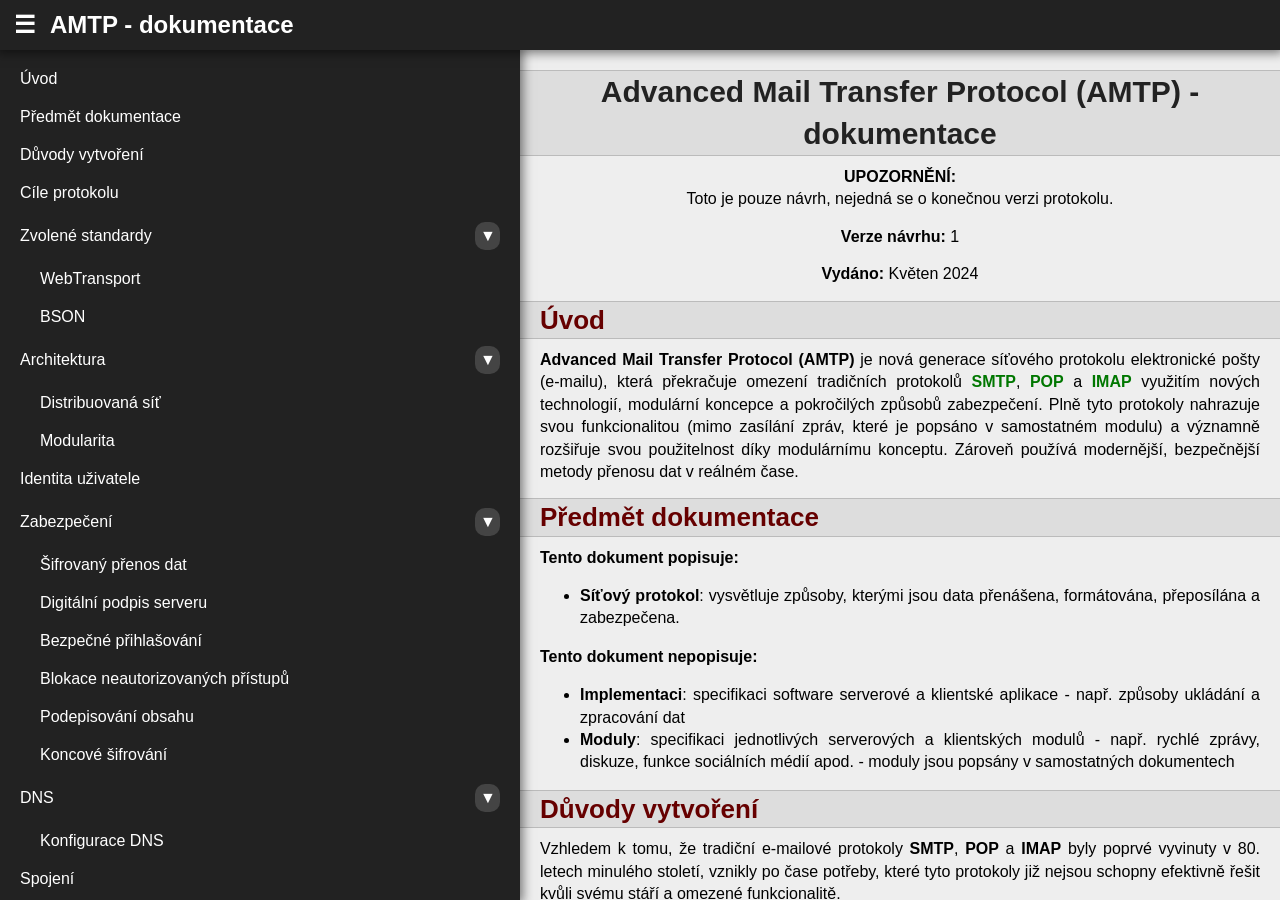
==== AMTP-CZ/index.html @ 09d81100 "Add max length of user / admin name" ====
<!DOCTYPE html>
<html lang="cs">
<head>
 <title>Advanced Mail Transfer Protocol (AMTP) - dokumentace</title>
 <meta http-equiv="Content-Type" content="text/html; charset=UTF-8" />
 <meta name="viewport" content="width=device-width, initial-scale=1" />
 <link rel="stylesheet" href="style.css" type="text/css" />
 <script src="js/toc.js"></script>
 <script src="js/main.js"></script>
 </head>
 <body>
  <div id="header" class="no-print">
   <a id="menu" onclick="menu()">☰</a>
   <a id="logo" href="#top">AMTP - dokumentace</a>
  </div>
  <div id="toc" class="no-print"></div>
  <div id="doc">
   <a name="top"></a><h1 class="center">Advanced Mail Transfer Protocol (AMTP) - dokumentace</h1>
   <div class="center">
    <div><span class="bold center">UPOZORNĚNÍ:</span><br /><span>Toto je pouze návrh, nejedná se o konečnou verzi protokolu.</span></div>
    <div><span class="bold">Verze návrhu: </span><span>1</span></div>
    <div><span class="bold">Vydáno: </span><span>Květen 2024</span></div>
   </div>
   <a name="about"></a><h2>Úvod</h2>
   <div><span class="bold">Advanced Mail Transfer Protocol (AMTP)</span> je nová generace síťového protokolu elektronické pošty (e-mailu), která překračuje omezení tradičních protokolů <a href="https://cs.wikipedia.org/wiki/Simple_Mail_Transfer_Protocol" target="_blank">SMTP</a>, <a href="https://cs.wikipedia.org/wiki/Post_Office_Protocol" target="_blank">POP</a> a <a href="https://cs.wikipedia.org/wiki/Internet_Message_Access_Protocol" target="_blank">IMAP</a> využitím nových technologií, modulární koncepce a pokročilých způsobů zabezpečení. Plně tyto protokoly nahrazuje svou funkcionalitou (mimo zasílání zpráv, které je popsáno v samostatném modulu) a významně rozšiřuje svou použitelnost díky modulárnímu konceptu. Zároveň používá modernější, bezpečnější metody přenosu dat v reálném čase.</div>
   <a name="subject"></a><h2>Předmět dokumentace</h2>
   <div class="bold">Tento dokument popisuje:</div>
   <ul>
    <li><span class="bold">Síťový protokol</span>: vysvětluje způsoby, kterými jsou data přenášena, formátována, přeposílána a zabezpečena.</li>
   </ul>
   <div class="bold">Tento dokument nepopisuje:</div>
   <ul>
    <li><span class="bold">Implementaci</span>: specifikaci software serverové a klientské aplikace - např. způsoby ukládání a zpracování dat</li>
    <li><span class="bold">Moduly</span>: specifikaci jednotlivých serverových a klientských modulů - např. rychlé zprávy, diskuze, funkce sociálních médií apod. - moduly jsou popsány v samostatných dokumentech</li>
   </ul>
   <a name="arguments"></a><h2>Důvody vytvoření</h2>
   <div>Vzhledem k tomu, že tradiční e-mailové protokoly <span class="bold">SMTP</span>, <span class="bold">POP</span> a <span class="bold">IMAP</span> byly poprvé vyvinuty v 80. letech minulého století, vznikly po čase potřeby, které tyto protokoly již nejsou schopny efektivně řešit kvůli svému stáří a omezené funkcionalitě.</div>
   <div>Konkrétní roky vytvoření dokumentace a posledních aktualizací původních e-mailových protokolů:</div>
   <div class="bold">SMTP:</div>
   <ul>
    <li>První dokumentace: <a href="https://www.rfc-editor.org/rfc/rfc821.html" target="_blank">RFC 821</a> (1982)</li>
    <li>Poslední aktualizace: <a href="https://www.rfc-editor.org/rfc/rfc5321.html" target="_blank">RFC 5321</a> (2008)</li>
   </ul>
   <div class="bold">POP:</div>
   <ul>
    <li>První dokumentace: <a href="https://www.rfc-editor.org/rfc/rfc918.html" target="_blank">RFC 918</a> (1984)</li>
    <li>Poslední aktualizace: <a href="https://www.rfc-editor.org/rfc/rfc1939.html" target="_blank">RFC 1939</a> (1996)</li>
   </ul>
   <div class="bold">IMAP:</div>
   <ul>
    <li>První dokumentace: <a href="https://www.rfc-editor.org/rfc/rfc1064.html" target="_blank">RFC 1064</a> (1988)</li>
    <li>Poslední aktualizace: <a href="https://www.rfc-editor.org/rfc/rfc9051.html" target="_blank">RFC 9051</a> (2021)</li>
   </ul>
   <div>I přesto, že byly tyto protokoly v průběhu času aktualizovány, stále nepřinášejí dostatečná řešení pro nové potřeby, jako jsou komunikace v reálném čase, komplexní zabezpečení, strukturovanou komunikaci, snadnou rozšiřitelnost funkcionalit a mnoho dalšího. To je způsobeno především snahou těchto aktualizací o navázání na původní koncepty, což je velmi limitující faktor, který vyžaduje změnu přístupu.</div>
   <div>Protokol <span class="bold">AMTP</span> nenavazuje na původní zastaralé koncepty a místo toho přináší nové, moderní přístupy k řešení těchto potřeb.</div>
   <div>Ačkoliv jsou veřejně dostupné i další otevřené protokoly či platformy (např. <a href="https://cs.wikipedia.org/wiki/Matrix_(protokol)" target="_blank">Matrix</a>, <a href="https://cs.wikipedia.org/wiki/Mastodon_(software)" target="_blank">Mastodon</a>, <a href="https://cs.wikipedia.org/wiki/Diaspora*_(soci%C3%A1ln%C3%AD_s%C3%AD%C5%A5)" target="_blank">Diaspora</a>, <a href="https://en.wikipedia.org/wiki/Nostr" target="_blank">Nostr</a> apod.), které umožňují bezpečnou komunikaci a nabízí decentralizovanou či distribuovanou síť, ke které se může kdokoliv připojit, stále nenabízí některé důležité funkcionality, které <span class="bold">AMTP</span> řeší, jako například modulární koncept funkcionalit nebo podporu nejnovějších komunikačních protokolů pro přenos dat v reálném čase.</div>
   <a name="objectives"></a><h2>Cíle protokolu</h2>
   <div>Cílem vytvoření tohoto protokolu je nahrazení současných e-mailových protokolů <span class="bold">SMTP</span>, <span class="bold">POP</span> a <span class="bold">IMAP</span> pomocí nové, moderní a bezpečné alternativy, která taktéž přináší snadnou rozšiřitelnost funkcionalit díky modulárnímu konceptu, čímž je zajištěna dlouhá životnost a udržitelnost implementací tohoto protokolu. Funkcionalita všech původních e-mailových protokolů je v <span class="bold">AMTP</span> plně zachována a navíc značně rozšířena a zmodernizována.</div>
   <div><span class="bold">Zpětná kompatibilita</span> s původními e-mailovými protokoly není implementována v rámci tohoto protokolu, jelikož jí lze zajistit pomocí modulu na serveru, který komunikuje se <span class="bold">SMTP</span> serverem nebo implementací <span class="bold">IMAP</span> protokolu v rámci klientské aplikace. Těmito implementacemi lze zajistit hladký přechod pro poskytovatele e-mailových služeb ze serverů používajících původní e-mailové standardy na moderní implementace <span class="bold">AMTP</span>.</div>
   <div class="bold">Zachované koncepty v AMTP z původního SMTP:</div>
   <ul class="spacelist">
    <li><span class="bold">Distribuovaná síť</span>: Typ sítě, ve které je komunikace, zpracování a ukládání dat distribuováno mezi mnoho uzlů, které mohou mít různé vlastníky (poskytovatele služby). Tyto uzly mohou mezi sebou navzájem komunikovat, předávat si data a odlišovat se mezi sebou dle pravidel a sad služeb, které poskytují svým uživatelům. To síť odlišuje jak od centralistického modelu, kde je síť řízena jediným poskytovatelem, tak i od plně decentralizovaného modelu, kde každý koncový uživatel je suverénní jednotkou, která komunikuje s ostatními v rámci peer-to-peer sítě.</li>
    <li><span class="bold">Identita e-mailové adresy</span>: Formát adresy uživatelského účtu je zachován (s menšími odlišnostmi, popsanými v dalších částech této dokumentace) z původních e-mailových standardů. Ve zjednodušené formě je to formát <span class="bold">uživatel@doména</span>.</li>
   </ul>
   <div class="bold">Nové koncepty v AMTP:</div>
   <ul class="spacelist">
    <li><span class="bold">Komunikace v reálném čase</span>: Tento přístup, díky technologiím jako je <a href="https://www.w3.org/TR/webtransport/" target="_blank">WebTransport</a>, umožňuje uživatelům pohodlněji vést konverzace, rychleji reagovat na zprávy a využívat řadu dalších funkcionalit, kde je okamžitá komunikace nezbytná (např. videohovory, sdílení obrazovky, přenos velkých souborů apod.) a to navíc paralelně díky vícekanálové komunikaci. Tím jsou sníženy latence a zvýšena propustnost při přenosu dat.</li>
    <li><span class="bold">Bezpečná komunikace</span>: Protokol klade velký důraz na zabezpečenou komunikaci a tím chrání soukromí uživatelů na více vrstvách. Díky tomu jsou minimalizována rizika spojená s únikem dat, znemožněny odposlechy a další formy kybernetických útoků.</li>
    <li><span class="bold">Rozšiřitelnost</span>: Protokol umožňuje snadno vytvářet rozšíření o různé funkcionality díky modulárnímu konceptu, ať už jde o vytváření jednoduchých jednoúčelových aplikací (např. zasílání zpráv z <a href="https://cs.wikipedia.org/wiki/Internet_v%C4%9Bc%C3%AD" target="_blank">IoT zařízení</a> uživateli) až po multifunkční <a href="https://en.wikipedia.org/wiki/Super-app" target="_blank">super-aplikace</a> s četnou řadou funkcionalit (např. zasílání rychlých zpráv, funkce sociálních médií, e-commerce, přenosy velkých souborů, přenos dat v online hrách apod.).</li>
    <li><span class="bold">Strukturovaná data</span>: Přenášená data jsou sestavena strukturovaně ve formátu <a href="https://en.wikipedia.org/wiki/BSON" target="_blank">BSON</a>, který je snadno převeditelný na strojově i lidsky čitelný formát <a href="https://cs.wikipedia.org/wiki/JSON" target="_blank">JSON</a> a navíc poskytuje výhody efektivity binárního formátu. To umožňuje, aby data byla snadno přístupná a zpracovatelná.</li>
   </ul>
   <a name="standards"></a><h2>Zvolené standardy</h2>
   <div>Při výběru standardů pro protokol <span class="bold">AMTP</span> byl kladen důraz na několik klíčových aspektů, které byly rozhodující pro zajištění, že nově vyvinutý protokol bude splňovat všechny potřeby moderní elektronické komunikace. Mezi tato hlavní kritéria, která ovlivnila výběr technologií patří:</div>
   <ul class="spacelist">
    <li><span class="bold">Výkon a efektivita</span>: Standardy byly vybírány s ohledem na jejich schopnost zpracovávat velké objemy dat s minimálními zpožděními. Je důležité, aby protokol dokázal efektivně zpracovávat data a zároveň zajišťovat rychlý přenos informací mezi uživateli.</li>
    <li><span class="bold">Bezpečnost a ochrana soukromí</span>: Zabezpečení je jedním z nejdůležitějších aspektů většiny komunikačních protokolů, zvláště v době kybernetických hrozeb. Standardy musí poskytovat robustní zabezpečení na úrovni přenosu dat a zároveň nabízet mechanismy pro ochranu soukromí uživatelů.</li>
    <li><span class="bold">Kompatibilita</span>: Standardy byly vybrány také s ohledem na jejich úplnou podporu a dostupnost pro snadnou tvorbu klientských i serverových aplikací.</li>
    <li><span class="bold">Otevřenost</span>: Je klíčové, aby standardy byly založeny na otevřených specifikacích, které jsou veřejně dostupné a bez patentových omezení. Stejně tak samotný <span class="bold">AMTP</span> je otevřeným protokolem.</li>
    <li><span class="bold">Inovace</span>: Standardy mají představovat velmi inovativní komunikační řešení pro tvorbu moderních komunikačních aplikací.</li>
   </ul>
   <a name="standards-webtransport"></a><h3>WebTransport</h3>
   <div>Integrace standardu <span class="bold">WebTransport</span> byl zvolena, jelikož představuje nejvhodnější variantu ze současných protokolů pro přenos dat v reálném čase a to z několika důvodů:</div>
   <ul class="spacelist">
    <li><span class="bold">Nízké latence</span>: Standard je navržen tak, aby minimalizoval latenci při navazování spojení a při výměně dat. To je zvláště důležité pro funkce vyžadující rychlou odezvu, jako jsou videohovory, videokonferenční hovory, hraní online her apod. Nízké latence celkově zlepšují uživatelskou přívětivost a zvyšují efektivitu komunikace.</li>
    <li><span class="bold">Vícekanálový přenos dat</span>: Poskytuje současné zpracovávání více datových proudů v rámci jednoho spojení. Tato vlastnost je velmi užitečná pro <span class="bold">AMTP</span>, protože umožňuje efektivní přenos různých typů dat (například textových zpráv, souborů, videa apod.) bez nutnosti navazování nových spojení pro každý datový proud.</li>
    <li><span class="bold">Spolehlivé i nespolehlivé proudy dat v kanálech</span>: Poskytují flexibilitu v závislosti na požadavcích dané funkcionality. Spolehlivé kanály zaručují doručení dat, zatímco nespolehlivé kanály mohou být využívány pro aplikace, kde je rychlost důležitější než spolehlivost (např. streamování živého videa, online hry apod.).</li>
    <li><span class="bold">Zabezpečení</span>: Standard zajišťuje bezpečné šifrované spojení mezi propojenými body. Tato vlastnost je klíčová pro ochranu citlivých dat a zajišťuje ochranu proti odposlechům a dalším formám kybernetických útoků.
    <li><span class="bold">Podpora obousměrné komunikace</span>: Komunikace mezi klientem a serverem v obou směrech zároveň je ideálním řešením pro interaktivní aplikace, jako jsou chatovací systémy, hlasové a video přenosy, online hry a další funkcionality využívající komunikaci v reálném čase.</li>
    <li><span class="bold">Škálovatelnost</span>: Díky efektivnímu využití síťových zdrojů a schopnosti snadno škálovat se zvyšujícím se nárůstem počtu uživatelů a datových proudů, je tento standard vhodný pro rozsáhlé nasazení, což umožňuje zvládat přenosy velkých objemů dat naráz bez výrazného zvýšení nákladů na infrastrukturu.</li>
    <li><span class="bold">Snadná integrace</span>: Jelikož je standard navržen s ohledem na integraci s moderními webovými aplikacemi, snadno se implementuje do serverových i klientských aplikací.</li>
   </ul>
   <a name="standards-bson"></a><h3>BSON</h3>
   <ul class="spacelist">
    <li><span class="bold">Lidsky čitelný formát</span>: I když je tento formát reprezentován v binární podobě, je jeho struktura odvozena z formátu <span class="bold">JSON</span>, na který je snadno převeditelný a je tak dobře čitelný pro lidi a zároveň i jednoduše zpracovatelný strojově.</li>
    <li><span class="bold">Strukturovanost</span>: Vnořené struktury podporované tímto formátem, jako jsou objekty a pole, umožňují reprezentovat hierarchické datové struktury.</li>
    <li><span class="bold">Kompatibilita</span>: Formát je široce používán a podporován mnoha moderními programovacími jazyky.</li>
    <li><span class="bold">Škálovatelnost</span>: Tento formát má schopnost škálovatelnosti do velmi komplexních a objemných datových struktur, u kterých je umožněno snadné zpracování i efektivní přenos i při velkých objemech.</li>
    <li><span class="bold">Interoperabilita</span>: Snadné převedení na formát <span class="bold">JSON</span> a zpět usnadňuje výměnu dat mezi různými technologiemi a platformami.</li>
    <li><span class="bold">Podpora datových typů</span>: Formát rozšiřuje sadu datových typů, k již stávajícím, které jsou dostupné ve formátu <span class="bold">JSON</span>, jako např. binární data, datum a čas apod.</li>
    <li><span class="bold">Efektivita přenosu</span>: Data jsou reprezentována v binární podobě, což znamená, že je přenos po síti efektivnější ve srovnání s textovými formáty jako např. <span class="bold">JSON</span>. Menší velikost dat poskytuje rychlejší přenos a nižší nároky na šířku pásma, což je vhodné především pro přenosy velkých objemů.</li>
    <li><span class="bold">Snadné zpracování dat</span>: Formát umožňuje přímý přístup k jednotlivým prvkům dat, aniž by bylo potřeba procházet celý objekt, což zvyšuje rychlost a efektivitu při jeho zpracování. Tato vlastnost je zvláště užitečná pro implementaci komplexních funkcí, jako je filtrování nebo zpracovávání zpráv.</li>
    <li><span class="bold">Integrace s databázovými systémy</span>: Některé databázové systémy, jako je např. <a href="https://cs.wikipedia.org/wiki/MongoDB" target="_blank">MongoDB</a>, nativně používají <span class="bold">BSON</span> pro ukládání a zpracování dat. To může usnadnit integraci s těmito databázemi.</li>
   </ul>
   <a name="architecture"></a><h2>Architektura</h2>
   <div>Architektura protokolu je navržena tak, aby poskytovala modulární, bezpečné a škálovatelné řešení v rámci distribuované sítě pro potřeby moderní elektronické komunikace v reálném čase.</div>
   <a name="architecture-network"></a><h3>Distribuovaná síť</h3>
   <div><span class="bold">Distribuovaná síťová architektura</span> v rámci <span class="bold">AMTP</span> přináší mnoho výhod, které jsou klíčové pro efektivní, bezpečné a odolné vzájemně propojené komunikační platformy. Zde jsou hlavní důvody, proč byl zvolen tento přístup:</div>
   <ul class="spacelist">
    <li><span class="bold">Odolnost proti výpadkům</span>: Distribuovaná síťová architektura zajišťuje, že selhání jednoho uzlu má pouze lokální dopad na uživatele připojené k tomuto uzlu, avšak nemá žádný přímý vliv na funkčnost a dostupnost ostatních uzlů v síti. Toto omezení dopadu umožňuje, aby byla zajištěna kontinuita služby pro ostatní uživatele, kteří jsou připojeni k ostatním uzlům. Tím je zajištěna vyšší celková robustnost a odolnost celé sítě vůči izolovaným technickým problémům nebo geograficky lokalizovaným výpadkům, což je klíčové pro udržení nepřetržité globální komunikace.</li>
    <li><span class="bold">Odolnost proti cenzuře</span>: Rozptýlení dat a služeb mezi velké množství poskytovatelů serverů v různých jurisdikcích může znesnadnit úsilí o cenzuru nebo úplné blokování služby, což zajišťuje větší svobodu a nezávislost přenosu informací. Pokud je uživatel cenzurován ze strany konkrétního provozovatele serveru, může si vybrat jiného provozovatele, který nabízí svobodnější alternativu. Pokud provozovatel služby je cenzurován ze strany regulačních orgánů (např. státu), může přesunout svá data do jiné, svobodnější jurisdikce.</li>
    <li><span class="bold">Konkurence mezi poskytovateli</span>: V distribuované síti existuje více nezávislých poskytovatelů služeb, kteří spravují různé uzly. To podporuje zdravou konkurenci, která vede k lepší kvalitě služeb, zavádění nových či vylepšení původních funkcionalit a jiným inovacím. Také může vést i ke snížení nákladů za placené služby pro koncové uživatele. Konkurence mezi poskytovateli také umožňuje uživatelům vybírat z různých služeb na základě kvality, ceny, ochrany soukromí a dalších faktorů, což zvyšuje možnosti volby a zlepšuje celkovou uživatelskou spokojenost.</li>
    <li><span class="bold">Nezávislost</span>: Pokud uživatel nemá zájem využívat služeb žádného poskytovatele služby, má možnost si spustit vlastní server s vlastními pravidly a nastaveními dle svých individuálních potřeb.</li>
    <li><span class="bold">Geografický výběr poskytovatele</span>: Distribuce serverů geograficky blíže k uživatelům může výrazně zlepšit rychlost odezvy, což zkvalitňuje uživatelskou zkušenost při komunikaci a přenosu dat. Taktéž umožňuje vybrat si poskytovatele, který lépe vyhovuje lokálním potřebám, jako je podpora ve stejném jazyce, možnost osobního kontaktu apod. To zvyšuje komfort, spokojenost a posiluje důvěru uživatelů v poskytované služby.</li>
    <li><span class="bold">Místní přizpůsobení</span>: Distribuované sítě umožňují lokálním poskytovatelům služby se lépe přizpůsobit specifickým regionálním požadavkům uživatelů a nutnost dodržovat pouze lokální právní normy a nebýt tak svázán dodržováním regulací a norem z celého světa tak, jak je to u centralizovaných globálních služeb.</li>
    <li><span class="bold">Podpora pro inovace</span>: Distribuovaná síťová architektura umožňuje experimentování a inovace na jednotlivých uzlech bez rizika narušení celého systému. To může sloužit jako testovací prostor pro nové technologie a modely před jejich širším nasazením.</li>
    <li><span class="bold">Bezpečnost</span>: Útoky zaměřené na jednotlivé uzly nemají vliv na celou síť. Distribuovaná struktura komplikuje útočníkům snahu ovlivnit celý systém. Nežádoucí ovlivnění více uzlů v síti zvyšuje složitost a náklady na potenciální útoky.</li>
    <li><span class="bold">Ochrana soukromí</span>: Distribuovaná síťová architektura může přispět k lepší ochraně soukromí uživatelů tím, že data menších poskytovatelů nejsou uchovávána a zpracovávána velkými korporacemi, které mohou mít tendence velké množství dat uživatelů různými způsoby zpracovávat nebo sdílet pro různé účely (reklamní, trénink AI, předávání citlivých dat vládám apod.)</li>
   </ul>
   <a name="architecture-modularity"></a><h3>Modularita</h3>
   <div>Ačkoliv tato dokumentace nepopisuje implementaci serverové aplikace, je důležité zmínit, že tento protokol počítá s použitím modulární architektury serveru a proto je třeba popsat nejen komunikaci v rámci příkazů síťového protokolu, ale i komunikaci mezi <span class="bold">jádrem</span> serveru a <span class="bold">moduly</span>.</div>
   <ul class="spacelist">
    <li><span class="bold">Jádro</span>: Stará se o komunikaci v rámci sítě, s moduly, s <a href="https://cs.wikipedia.org/wiki/Domain_Name_System" target="_blank">DNS</a> a zajišťuje základní správu serveru.</li>
    <li><span class="bold">Moduly</span>: Zajišťují funkcionality serveru (např. zasílání rychlých zpráv, diskuzní fórum, blogy apod.). Každá serverová i klientská aplikace může využívat vlastní sadu modulů.</li>
   </ul>
   <div></div>
   <div>Po spojení klienta nebo cizího serveru s vlastním serverem je možné komunikovat buď napřímo s <span class="bold">jádrem</span> nebo s jednotlivými <span class="bold">moduly</span>. Na základě struktury příkazu, který je zaslán po síti, server určí, zda se jedná o příkaz, který má být zpracován jádrem nebo moduly. Pokud je určen příkaz modulu a modul ho zpracuje, vrátí odpověď jádru a jádro ho následně předá zpět připojenému klientovi nebo cizímu serveru, pro které je určen.</div>
   <div>Způsob komunikace serverového jádra s moduly není standardizován touto dokumentací, každá softwarová implementace může mít vlastní řešení (například výměna dat uvnitř aplikace, externě běžící služby propojené unixovými sockety, síťové spojení přes <span class="bold">WebTransport</span> apod.). V rámci tohoto protokolu jsou pouze popsány struktury dat v <span class="bold">BSON</span> formátu, které se používají při komunikaci mezi jádrem a serverem.</div>
   <div><span class="bold">Modulární koncept architektury</span> protokolu poskytuje několik klíčových výhod:</div>
   <ul class="spacelist">
    <li><span class="bold">Přizpůsobení</span>: Díky modulární struktuře mohou provozovatelé serverů snadno vybírat specifické funkcionality dle svých potřeb nebo potřeb jejich uživatelů. Správci či uživatelé mohou vybrat pouze ty moduly, které potřebují, což umožňuje vytvořit řešení šité na míru bez zbytečného nadbytečného software. Například školy či firmy mohou využívat jiné moduly, než domácí uživatelé apod.</li>
    <li><span class="bold">Rychlý a snadný vývoj</span>: Modulární architektura umožňuje různým vývojovým týmům pracovat nezávisle na sobě na různých modulech, což zrychluje celkový vývoj systému, usnadňuje správu kódu a zvyšuje přehlednost v kódu. To je zvláště užitečné ve velkých projektech. Taktéž to šetří čas tím, že nemusí vytvářet celý systém od základu, ale jen specifické funkcionality.</li>
    <li><span class="bold">Snadná údržba a aktualizace</span>: Moduly lze nezávisle na sobě aktualizovat a vylepšovat. Takovéto aktualizace jednotlivých modulů mohou proběhnout bez přerušení zbylé části systému nebo nutnosti celý systém překompilovat či restartovat. To zároveň přináší i dlouhodobou životnost a udržitelnost systému tím, že usnadní integraci nových funkcionalit.</li>
    <li><span class="bold">Testování</span>: Každý modul lze testovat samostatně, což zjednodušuje proces odstranění chyb a zvyšuje celkovou kvalitu software. Integrace nových funkcionalit je také snazší a méně náchylná k chybám, jelikož se jednotlivé moduly testují nezávisle.</li>
    <li><span class="bold">Odolnost proti chybám</span>: V případě, že jeden z modulů selže, neovlivní to fungování ostatních částí systému, což přispívá k vyšší stabilitě, odolnosti a omezení rizik spojených s narušením celého systému.</li>
    <li><span class="bold">Bezpečnost</span>: Každému modulu lze udělit různá omezená práva v rámci operačního systému, což zajišťuje zvýšenou bezpečnost celého systému.</li>
    <li><span class="bold">Multiverzování</span>: V rámci jednoho serveru může běžet stejný modul ve více verzích najednou. To umožňuje serveru být kompatibilní pro nové i starší verze klientských aplikací.</li>
    <li><span class="bold">Interoperabilita</span>: Moduly mohou být navrženy tak, aby mohly komunikovat a spolupracovat mezi sebou a také s různými dalšími externími zdroji, se kterými taktéž mohou sdílet data.</li>
    <li><span class="bold">Geografická nezávislost</span>: Moduly mohou běžet nezávisle na sobě i jádru na různém hardware umístěným na různých místech v síti.</li>
    <li><span class="bold">Finanční efektivita</span>: Vývojáři mohou snadno vytvářet pouze určitou část systému, nikoliv celý systém a zároveň je jim umožněno svou funkcionalitu nabídnout již existující komunitě lidí, kteří systém využívají. To značným způsobem šetří náklady a v případě komerčních modulů zajistí vyšší ziskovost dané funkcionality.</li>
   </ul>
   <div>Následující obrázek nastiňuje zjednodušený příklad toho, jak může vypadat modulární architektura serverové aplikace:</div>
   <div class="center"><img src="img/AMTP-server-CZ.png" alt="Architektura serveru" /></div>
   <a name="identity"></a><h2>Identita uživatele</h2>
   <div>Každý <span class="bold">uživatelský účet</span> v rámci <span class="bold">AMTP</span> je identifikován adresou, jejíž formát vychází z původních e-mailových standardů, s několika odlišnostmi a je definován následovně:</div>
   <ul class="spacelist">
    <li><span class="bold">Adresa</span>: sestává se z <span class="bold">lokální</span> a <span class="bold">doménové</span> části. Tyto části jsou odděleny znakem "<span class="bold">@</span>" (zavináč), tedy ve tvaru: <span class="bold">uživatel@doména</span>.</li>
    <ul>
     <li><span class="bold">Lokální část</span>: určuje unikátní uživatelské jméno v rámci každé domény, které smí obsahovat <span class="bold">maximálně 64 znaků</span>. Povolené znaky jsou:</li>
      <ul>
       <li><span class="bold">Malá písmena</span>: (a-z) - pouze anglické abecedy  - na jakékoliv pozici</li>
       <li><span class="bold">Číslice</span>: (0-9) - na jakékoliv pozici</li>
       <li><span class="bold">Speciální znaky</span>: tečka (.), pomlčka (-) a podtržítko (_) - tyto znaky nesmějí být použity na začátku ani na konci lokální části (tedy nikoliv např. <span class="bold">john-@example.com</span>) a nesmí se dva nebo více speciálních znaků objevit za sebou v jakékoliv kombinaci (tedy nikoliv např. <span class="bold">john.-doe@example.com</span>).</li>
       <li>Velká písmena anglické abecedy jsou tolerována a automaticky převáděna na malá písmena.</li>
      </ul>
     <li><span class="bold">Doménová část</span>: určuje doménu, ke které má užívací právo provozovatel serveru (každý AMTP server může spravovat libovolné množství domén). Doménová jména mohou obsahovat znaky dle aktuálních standardů pro domény (definované v <a href="https://www.rfc-editor.org/rfc/rfc5890.html" target="_blank">RFC 5890</a>, <a href="https://www.rfc-editor.org/rfc/rfc5891.html" target="_blank">RFC 5891</a>, <a href="https://www.rfc-editor.org/rfc/rfc5892.html" target="_blank">RFC 5892</a> a <a href="https://www.rfc-editor.org/rfc/rfc5893.html" target="_blank">RFC 5893</a>.</li>
    </ul>
    <li><span class="bold">Viditelné jméno</span>: V rámci <span class="bold">AMTP</span> se již <span class="bold">nepoužívá</span> formát zápisu s viditelným jménem, který je známý z původních e-mailových protokolů (např.: "<span class="bold">John Doe &lt;john.doe@example.com&gt;</span>").</li>
    <li><span class="bold">Účel identity</span>: Narozdíl od původních e-mailových protokolů, <span class="bold">AMTP</span> nedefinuje, co uživatelský účet reprezentuje (např. poštovní schránku, alias pro přeposílání pošty apod.). To je plně v režii modulů (např. modul pro rychlé zprávy).</li>
    <li><span class="bold">Profilové informace</span>: Uživatelský účet v protokolovém jádru neobsahuje žádné další profilové informace (např. jméno, příjmení, pohlaví, datum narození, fotografie apod.). Tyto informace jsou plně v kompetenci modulů, kde mohou být reprezentovány v podobě uživatelských profilů. Tento přístup dává modulům svobodu v rozhodnutí, zda každý uživatelský účet bude reprezentovat jen jeden a nebo více uživatelských profilů, tzn. přihlášením k jednomu uživatelskému účtu se může uživatel dostat k několika svým profilům). Taktéž tento přístup zajišťuje možnost nezveřejňovat adresu uživatelského účtu, pokud moduly budou zobrazovat jiný typ identifikace v profilech.</li>
   </ul>
   <div><span class="bold">Správcovské účty</span> mají pouze uživatelské jméno bez domény. Platí pro ně stejná pravidla, jako pro lokální část uživatelských účtů.</div>
   <a name="security"></a><h2>Zabezpečení</h2>
   <div><span class="bold">Zabezpečení dat</span> je klíčovou součástí moderního komunikačního protokolu, jelikož s rostoucími objemy přenášených dat mezi uživateli, roste i riziko jejich potenciálního zneužití. Tato rizika je nutné minimalizovat pomocí vrstev zabezpečení protokolu.</div>
   <div><span class="bold">AMTP</span> je navržen s důrazem na komplexní zabezpečení a to na několika úrovních, které jsou popsány v této části dokumentace. Další úrovně zabezpečení mohou být doplněny v jednotlivých modulech.</div>
   <a name="security-transfer"></a><h3>Šifrovaný přenos dat</h3>
   <div>Šifrovaný přenos dat v je vyřešen v <span class="bold">AMTP</span> díky využití standardu <span class="bold">WebTransport</span>, který integruje protokol <a href="https://cs.wikipedia.org/wiki/QUIC" target="_blank">QUIC</a>, který používá šifrování na úrovni transportní vrstvy. Všechna přenášená data v rámci spojení jsou šifrována pomocí <a href="https://cs.wikipedia.org/wiki/Transport_Layer_Security" target="_blank">TLS</a>. Toto zahrnuje šifrování všech přenášených dat, vč. hlaviček a metadat, což minimalizuje riziko úniku citlivých informací a zároveň zajišťuje integritu dat tak, aby bylo zabráněno jejich modifikaci během přenosu.</div>
   <div>Zároveň je vyžadován platný certifikát, vydaný certifikační autoritou (např. <a href="https://cs.wikipedia.org/wiki/Let%27s_Encrypt" target="_blank">Let's Encrypt</a>). Spojení s certifikátem s vlastním podpisem (bez certifikační autority) není povoleno (jak pro spojení <span class="bold">klient-server</span>, tak i pro <span class="bold">server-server</span>), protože u nich nelze ověřit identitu (může je vydat kdokoliv), proto je nutné si takový certifikát nechat vystavit od certifikační autority a používat ho pro ověření identity serveru.</div>
   <a name="security-dkey"></a><h3>Digitální podpis serveru</h3>
   <div><span class="bold">Digitální podpis serveru</span> slouží k ověření, zda server, ke kterému se klient či jiný server připojuje, je opravdu ten, za který se vydává. Toto je bezpečnostní mechanismus, který zabraňuje útokům, jako je např. <a href="https://cs.wikipedia.org/wiki/IP_spoofing" target="_blank">IP spoofing</a>.</div>
   <div>Po nainstalování každého serveru se vygeneruje <span class="bold">soukromý klíč</span> a z něj odvozený <span class="bold">veřejný klíč</span> algoritmem, který podporují ostatní serverové i klientské aplikace. <span class="bold">Soukromý klíč</span> zůstává bezpečně uložen na serveru. <span class="bold">Veřejný klíč</span> společně s identifikací šifrovacího algoritmu se uloží do <span class="bold">DNS</span> do <span class="bold">TXT</span> záznamu <span class="bold">AMTP-PUBKEY</span>.</div>
   <div>Ihned po navázání spojení vlastního serveru či klienta s protějším serverem, se zašle dotaz protějšímu serveru se žádostí o podepsání námi náhodně vygenerovaného řetězce. Protější server podepíše tento řetězec svým <span class="bold">soukromým klíčem</span> a odešle ho zpět. Náš server nebo klient odešle následně dotaz do <span class="bold">DNS</span> pro získání <span class="bold">TXT</span> záznamu <span class="bold">ATMP-PUBKEY</span> uvedený k protějšímu serveru a tím získá  jeho <span class="bold">veřejný klíč</span>. Náš server či klient následně ověří zda podepsaný řetězec odpovídá <span class="bold">veřejnému klíči</span> získanému z <span class="bold">DNS</span>. Pokud je podpis platný, nadále se komunikuje s protějším serverem, v opačném případě je ukončeno spojení.</div>
   <div>V případě spojení <span class="bold">server-server</span> se také provede stejné ověření z opačné strany (protější server si ověří náš server).</div>
   <div class="center"><img src="img/AMTP-dkey-CZ.png" alt="Digitální podpis serveru" /></div>
   <a name="security-login"></a><h3>Bezpečné přihlašování</h3>
   <div>Proces ověřování uživatelů a správců je navržen tak, aby bylo zajištěno, že citlivé informace, jako je <a href="https://cs.wikipedia.org/wiki/Asymetrick%C3%A1_kryptografie" target="_blank">soukromý klíč</a>, zůstanou uloženy vždy jen na zařízení uživatele a nikam se nezasílají. Toho je dosaženo pomocí asymetrické šifrovací strategie zvané <span class="bold">výzva-odezva</span>, která je popsána následovně:</div>
   <div class="bold">1. Vygenerování klíčů:</div>
   <ul>
    <li>Po zahájení procesu registrace klient vygeneruje na svém koncovém zařízení jedinečný soukromý klíč. S využitím šifrovacího algoritmu kompatibilního s algoritmy podporovanými serverovou aplikací je z tohoto soukromého klíče odvozen odpovídající <a href="https://cs.wikipedia.org/wiki/Asymetrick%C3%A1_kryptografie" target="_blank">veřejný klíč</a>. Tato dokumentace nespecifikuje seznam podporovaných šifrovacích algoritmů, to je plně na implementaci serveru a klientských aplikací a dává to možnost změny či přidání nových algoritmů v budoucnu. <span class="bold">Soukromý klíč</span> je bezpečně uložen v klientském zařízení.</li>
   </ul>
   <div class="bold">2. Registrace účtu:</div>
   <ul>
    <li><span class="bold">Veřejný klíč</span> spolu s identifikací použitého šifrovacího algoritmu se předává serveru při registraci účtu na serveru. Server poté uloží <span class="bold">veřejný klíč</span> a identifikaci šifrovacího algoritmu do svého úložiště (např. databáze) pro budoucí procesy ověřování.</li>
   </ul>
   <div class="bold">3. Ověřování při přihlášení:</div>
   <ul>
    <li>Klient nejprve odešle serveru žádost o přihlášení spolu se svým uživatelským jménem a případně i heslem, pokud je používáno.</li>
    <li>Server vygeneruje náhodný řetězec (doporučuje se délka řetězce alespoň 40 znaků), který je následně zašifrován pomocí <span class="bold">veřejného klíče</span> klienta a poté je v této zašifrované formě odeslán klientovi spolu s jeho veřejným klíčem a identifikací šifrovacího algoritmu. Doporučuje se časově omezit platnost zašifrovaného řetězce (dobu platnosti si určí server, doporučená doba platnosti je zhruba 30 vteřin).</li>
    <li>Po přijetí klient použije svůj <span class="bold">soukromý klíč</span> k rozšifrování přijatého řetězce a odešle rozšifrovaný řetězec zpět na server k ověření.</li>
    <li>Server porovná rozšifrovaný řetězec s původně vygenerovaným řetězcem. Pokud se tyto dva řetězce shodují, je uživatel či správce přihlášen. V případě uživatelů (nikoliv správců) je zároveň i vydán token relace. Token relace by měl být taktéž časově omezen (dobu platnosti si určí server, doporučená doba platnosti je v rámci několika jednotek až desítek dní). Tokeny relace je možné i ručně odstranit. Správci nepotřebují token relace, jelikož se přihlašují jen na krátkou dobu (po dobu spojení se serverem).</li>
   </ul>
   <div>Tato metoda ověřování využívá výhody asymetrického šifrování k ochraně uživatelských dat a zajišťuje, že citlivé informace, jako jsou <span class="bold">soukromé klíče</span>, zůstanou chráněny v rámci koncových zařízení uživatelů. Tento přístup zvyšuje bezpečnost a je v souladu s osvědčenými postupy pro bezpečnou komunikaci v moderních aplikacích.</div>
   <div>Ověření uživatele pomocí soukromého klíče může být rozšířeno i ověřením hesla (standardně nepovinné, server si povinnost hesla může vynutit), které je zasláno při registraci v zahashované formě (výběr hashovacího algoritmu je v kompetenci serverové a klientské aplikace). Tímto se docílí dodatečného zabezpečení pro případ, kdyby byl soukromý klíč zkompromitován.</div>
   <div class="center"><img src="img/AMTP-login-CZ.png" alt="Bezpečné přihlašování" /></div>
   <a name="security-block"></a><h3>Blokace neautorizovaných přístupů</h3>
   <div>Protokol počítá s obranými strategiemi, které mohou být implementovány v serverové aplikaci, které zajišťují ochranu systému před opakovanými pokusy o neautorizovaný přístup jak ze strany klientů, tak ze strany cizích serverů. Tyto strategie představují mechanismus, jak se bránit <a href="https://cs.wikipedia.org/wiki/%C3%9Atok_hrubou_silou" target="_blank">útokům hrubou silou</a> a to v následujících oblastech:</div>
   <ul class="spacelist">
    <li><span class="bold">Uživatelské účty a uživatelské tokeny relace</span>: V případě, že klient se pokouší opakovaně neúspěšně přihlásit pod uživatelským účtem nebo opakovaně používá neplatný token relace, systém ho automaticky zablokuje.</li>
    <li><span class="bold">Správcovské účty</span>: V případě, že klient se pokouší opakovaně neúspěšně přihlásit pod správcovským účtem, systém ho automaticky zablokuje. Pro tyto případy se doporučuje nastavit výrazně přísnější pravidla blokace, než v případě uživatelských účtů, protože účty se správcovskými právy mají značně rozšířené možnosti ovlivňování systému.</li>
    <li><span class="bold">Digitální podpis serveru</span>: V případě, že cizí server se pokouší připojit a neprojde opakovaně procesem ověřením svého digitálního podpisu, je takový server považován za podvodný a je doporučeno ho zablokovat.</li>
   </ul>
   <div>Blokace ve výše uvedených případech je definována na konkrétní IP adresu nebo rozsah IP adres protistrany. Nastavení přísnosti pravidel pro blokaci neautorizovaných přístupů je plně v kompetenci implementace serverové aplikace. Tato pravidla nemusí být serverem implementována vůbec, důrazně se však doporučuje je implementovat.</div>
   <a name="security-sign"></a><h3>Podepisování obsahu</h3>
   <div>Veškerý obsah, který uživatel zasílá na server (např. zaslání rychlé zprávy, vložení příspěvku do newsfeedu, uložení blogového článku, vložení příspěvku do diskuzního fóra apod.), by měl být podepsán <span class="bold">soukromým klíčem</span> uživatele a to ještě předtím, než je tento obsah zašifrován pomocí <a href="https://cs.wikipedia.org/wiki/Koncov%C3%A9_%C5%A1ifrov%C3%A1n%C3%AD" target="_blank">koncového šifrování</a>. <span class="bold">Veřejný klíč</span>, kterým je možné podpis ověřit, může uživatel vystavit kdekoliv mimo svůj vlastní server (např. na své webové stránce nebo jiné službě, která je k tomuto účelu určená). Tímto <span class="bold">veřejným klíčem</span> pak může kdokoliv ověřit, že obsah opravdu pochází od uživatele, který jej zaslal na server. Tímto se dá předejít případům, kdy by mohl správce serveru podvrhnout obsah pod jménem uživatele, který má na serveru účet nebo kdyby server byl napaden a vydával obsah jménem některého z uživatelů, který je na něm registrovaný. Implementace podepisování obsahu v modulech není povinná, ale velmi se doporučuje.</div>
   <div>Taktéž této vlastnosti lze využít, když se uživatel rozhodne přenést svůj účet (identitu) na jiný server (pod jinou doménou). Uživatelé si pak mohou díky původnímu podpisovému klíči ověřit, že se jedná o původního uživatele a nikoliv někoho jiného, kdo by se mohl za něj vydávat.</div>
   <a name="security-e2e"></a><h3>Koncové šifrování</h3>
   <div>Data zabezpečená <span class="bold">koncovým šifrováním</span> představují další vrstvu zabezpečení nejen v případě selhání šifrování v rámci zabezpečeného spojení mezi klientem a serverem, ale i k tomu, aby nikdo, kromě koncových uživatelů neměl přístup k datům (např. ani správce serveru, na kterém má uživatel založený uživatelský účet a uložená data).</div>
   <div><span class="bold">Koncové šifrování</span> není předmětem této dokumentace, jelikož je v kompetenci jednotlivých modulů (např. zprávy, telefonování apod.). I tak je třeba zmínit, že by mělo být implementováno ve veškerých funkcionalitách modulů, kde se přenáší soukromá data mezi koncovými uživateli nebo skupinami uživatelů. Taktéž je doporučeno vytvářet moduly tak, aby klíče byly často obměňovány.</div>
   <a name="dns"></a><h2>DNS</h2>
   <div>Pro zajištění komunikace mezi servery v rámci distribuované sítě, jsou využity specifické <span class="bold">DNS</span> záznamy pro <span class="bold">AMTP</span>. Tyto záznamy jsou nezbytné pro správné a bezpečné směrování provozu mezi servery na základě jejich domén. Pro zapojení serveru do sítě pro účel předávání dat mezi servery, jsou nezbytné záznamy v <span class="bold">DNS</span> u domén, které jsou serverem využívány. Bez těchto záznamů není možné předávat data mezi servery.</div>
   <div>V původních e-mailových standardech bylo využito několik záznamů v <span class="bold">DNS</span>, jejichž funkcionalita byla nahrazena v <span class="bold">AMTP</span> jinými specifickými doménovými záznamy. Následující tabulka vysvětluje, čím byly v rámci tohoto protokolu nahrazeny záznamy známé z původních e-mailových standardů:</div>
   <div class="table-container">
    <table class="table-structure">
     <tr>
      <th>Záznam původních standardů</th>
      <th>Nahrazen AMTP záznamem</th>
      <th>Poznámka</th>
     </tr>
     <tr>
      <td>A / AAAA</td>
      <td>A / AAAA</td>
      <td>Záznam určující název domény serveru je zachován.</td>
     </tr>
     <tr>
      <td>PTR</td>
      <td>-</td>
      <td>Záznam není již potřeba, jelikož představuje zastaralý způsob ověření serveru. V AMTP je legitimita každého serveru ověřena pomocí "TXT - AMTP-PUBKEY" záznamu.</td>
     </tr>
     <tr>
      <td>MX</td>
      <td>TXT - AMTP-SERVERS</td>
      <td>Záznam určující který server je přiřazen ke kterému doménovému jménu, které je součástí identity uživatelských účtů.</td>
     </tr>
     <tr>
      <td>TXT - SPF</td>
      <td>-</td>
      <td>Tento záznam není potřeba, jelikož jeho funkci zastává "TXT - AMTP-SERVERS" záznam.</td>
     </tr>
     <tr>
      <td>TXT - DKIM</td>
      <td>TXT - AMTP-PUBKEY</td>
      <td>Záznam určující veřejný klíč serveru, kterým si cizí servery ověřují legitimitu užívání doménového jména v identitách užívatelských účtů konkrétními servery.</td>
     </tr>
     <tr>
      <td>TXT - DMARC</td>
      <td>-</td>
      <td>Záznam již není potřeba. Reporting neúspěšných pokusů o předání dat ze serverů, které postrádají legitimitu užívání účtů na cizích doménách pro legitimní servery je zbytečný, jelikož v rámci AMTP se nemůže stát, že takové zprávy by byly vůbec doručeny. Pokud by byl nějaký reporting potřeba, je možné na tuto funkcionalitu vytvořit modul.</td>
     </tr>
    </table>
   </div>
   <a name="dns-config"></a><h3>Konfigurace DNS</h3>
   <div class="bold">TXT - AMTP-SERVERS záznam:</div>
   <ul>
    <li>Tento záznam definuje cílové servery, na kterých jsou uživatelské účty pro určitou doménu (kombinuje funkcionalitu podobnou záznamům MX a SPF, které jsou určeny pro původní e-mailové protokoly).</li>
    <li>Záznam se určuje pro konkrétní doménu, která je určená pro adresy uživatelských účtů a definuje se řetězcem "<span class="bold">amtp-servers=</span>", po kterém následuje seznam jednotlivých serverů, které jsou odděleny čárkou (",")</li>
    <li>Servery jsou seřazeny podle priority. Pokud je některý server nedostupný, použije se pro připojení další server v řadě.</li>
    <li>Pokud není zadán žádný port, použije se standardně port 443.</li>
   </ul>
   <div class="bold">Příklad:</div>
<pre>
subdomain.example.com. IN TXT "amtp-servers=amtp1.example.com,amtp2.example.com:12345,amtp3.example.com:23456"
</pre>
   <div>Tento záznam definuje, že pro účty na doméně <span class="bold">@subdomain.example.com</span> jsou používány následující servery <span class="bold">AMTP</span>:</div>
   <ul>
    <li><span class="bold">amtp1.example.com</span> na portu 443</li>
    <li><span class="bold">amtp2.example.com</span> na portu 12345</li>
    <li><span class="bold">amtp3.example.com</span> na portu 23456</li>
   </ul>
   <div class="bold">TXT - AMTP-PUBKEY záznam:</div>
   <ul>
    <li>Tento záznam definuje, jaký veřejný klíč používá server ke své identifikaci po spojení s protějším serverem.</li>
    <li>Záznam začíná řetězcem "<span class="bold">amtp-pubkey=</span>", po kterém následují parametry oddělené čárkou:</li>
    <ul>
     <li>"<span class="bold">e:</span>" + název šifry</li>
     <li>"<span class="bold">k:</span>" + veřejný klíč</li>
    </ul>
   </ul>
   <div class="bold">Příklad:</div>
<pre>
amtp1.example.com. IN TXT "amtp-pubkey=e:rsa,k:123456789abcdef"
</pre>
   <div>Tento příklad uvádí, že pro server <span class="bold">amtp1.example.com</span> je používán veřejný klíč "<span class="bold">123456789abcdef</span>" s algoritmem <a href="https://cs.wikipedia.org/wiki/RSA" target="_blank">RSA</a>.</div>
   <a name="connection"></a><h2>Spojení</h2>
   <div><span class="bold">Spojení</span> jsou realizována jak mezi klientem a serverem, tak i mezi servery navzájem.</div>
   <ul class="spacelist">
    <li><span class="bold">Spojení server-server</span> - Servery jsou organizovány do distribuované sítě, kde každý server je schopný předávat data ostatním serverům. Tato komunikace je realizována přes spojení, které nemusí být perzistentní a může být ukončeno jednou nebo druhou stranou kdykoliv to jedna ze stran uzná za vhodné (např. server odesilatele po dokončení doručování dat nebo server příjemce po vypršení určitého časového limitu, kdy mezi servery nedošlo k žádné výměně dat). Podmínky za kterých dochází k odpojování serverů mezi sebou nejsou standardizováné touto dokumentací, jsou plně v kompetenci konkrétní implementace serverové aplikace. Důvodem je například to, že některé servery mohou mít omezené systémové prostředky a tak mohou spojení s ostatními servery častěji odpojovat. Naopak servery, které mají dostatečné systémové prostředky, mohou udržovat otevřené spojení s ostatními servery pro rychlejší komunikaci, bez nutnosti opětovného navazování spojení.</li>
    <li><span class="bold">Spojení klient-server</span> - Každý klient je spojen se svým serverem prostřednictvím trvalého spojení. Pokud dojde k výpadku, automaticky se znovu klient k serveru připojí. Takováto spojení slouží jako stabilní kanál pro všechny operace, které klient potřebuje vykonávat (např. příjem zpráv, synchronizace dat apod.). Trvalá připojení klienta jsou klíčová pro udržení nepřetržité komunikace pro funkcionality, které vyžadují okamžité reakce, jako jsou např. rychlé zprávy nebo online hry. Díky <span class="bold">WebTransportu</span> mohou tato spojení efektivně spravovat více datových proudů současně, což minimalizuje zpoždění a zvyšuje celkovou uživatelskou spokojenost.</li>
   </ul>
   <div>Na straně serveru je spuštěn <a href="https://cs.wikipedia.org/wiki/HTTPS" target="_blank">HTTPS</a> server s platným certifikátem vydaným certifikační autoritou a podporujícím standard <a href="https://cs.wikipedia.org/wiki/HTTP/3" target="_blank">HTTP/3</a>. Přesný způsob komunikace je podrobně popsán v dokumentu <a href="https://datatracker.ietf.org/doc/html/draft-ietf-webtrans-http3" target="_blank">WebTransport over HTTP/3</a>.</div>
   <div>Po připojení k endpointu <span class="bold">/amtp/</span> je vytvořena <span class="bold">WebTransport</span> session, v rámci které je možné otevírat a zavírat jednotlivé proudy, ve kterých probíhá komunikace pomocí příkazů. Více proudů může běžet souběžně.</div>
   <div>Ihned po navázání spojení se serverem pošle server automaticky protější straně informace o sobě, které jsou také přístupné pod příkazem <a href="#commands-general-info">info</a>.</div>
   <div>Následující schéma nastiňuje příklad toho, jak fungují spojení klientů a serverů v rámci <span class="bold">AMTP</span>:</div>
   <div class="center"><img src="img/AMTP-network-CZ.png" alt="Distribuovaná síť" /></div>
   <a name="commands"></a><h2>Příkazy</h2>
   <div>Příkazy jsou zasílány přes <span class="bold">WebTransport</span> pomocí obousměrného proudu dat. V rámci zasílání všech příkazů jádra protokolu se používají výhradně spolehlivé proudy. Moduly mohou používat spolehlivé i nespolehlivé proudy, dle konkrétních potřeb.</div>
   <div>V rámci každého příkazu se nejprve otevře proud, poté probíhá obousměrná komunikace pomocí strukturovaných příkazů a nakonec, jakmile již není potřeba mít proud otevřený, uzavře se jednou či druhou stranou, zatímco spojení může být stále zachováno dokud je potřeba. Více proudů v rámci jednoho spojení může běžet souběžně.</div>
   <a name="commands-structure"></a><h3>Struktura příkazů a odpovědí</h3>
   <div>Příkazy a odpovědi mezi klientem či cizím serverem a vlastním serverem jsou strukturovány ve formátu <span class="bold">BSON</span>. Datové typy parametrů tedy taktéž vycházejí z tohoto standardu. Pokud se kdekoliv uvádí datum a čas, je výhradně zapisován v UTC formátu dle <a href="https://cs.wikipedia.org/wiki/ISO_8601" target="_blank">ISO 8601</a>.</div>
   <div class="bold">Struktura příkazu pro server:</div>
   <div class="table-container">
    <table class="table-structure">
     <tr>
      <th>Název parametru</th>
      <th>Datový typ</th>
      <th class="center">Vyžadováno</td>
      <th>Popis</th>
     </tr>
     <tr>
      <td>command</td>
      <td>string</td>
      <td class="center">✔</td>
      <td>Název příkazu</td>
     </tr>
     <tr>
      <td>params</td>
      <td>object</td>
      <td class="center">❌</td>
      <td>Objekt, obsahující jednotlivé parametry příkazu</td>
     </tr>
    </table>
   </div>
   <div class="bold">Příklad příkazu pro server:</div>
<pre>
{
 "command": "some_command",
 "params": {
  "param1": "value1",
  "param2": "value2",
  "param3": "value3"
 }
}
</pre>
   <div class="bold">Struktura odpovědi od serveru:</div>
   <div class="table-container">
    <table class="table-structure">
     <tr>
      <th>Název parametru</th>
      <th>Datový typ</th>
      <th class="center">Vyžadováno</td>
      <th>Popis</th>
     </tr>
     <tr>
      <td>error</td>
      <td>32-bit integer</td>
      <td class="center">✔</td>
      <td>Číslo chyby. V případě bezchybného provedení příkazu vždy = 0.</td>
     </tr>
     <tr>
      <td>message</td>
      <td>string</td>
      <td class="center">❌</td>
      <td>Parametr se zprávou o provedení příkazu - v případě chyb je povinný, v případě úspěšného zpracování je volitelný</td>
     </tr>
     <tr>
      <td>data</td>
      <td>object</td>
      <td class="center">❌</td>
      <td>Objekt, obsahující data odpovědi</td>
     </tr>
    </table>
   </div>
   <div class="bold">Příklad odpovědi od serveru při úspěšném zpracování:</div>
<pre>
{
 "error": 0,
 "data": {
  "param1": "value1",
  "param2": "value2",
  "param3": "value3"
 }
}
</pre>
   <div class="bold">Příklad odpovědi od serveru při chybě:</div>
<pre>
{
 "error": 123,
 "message": "Some error description"
}
</pre>
   <a name="commands-errors"></a><h3>Chyby</h3>
   <div>V této části dokumentace je popsána struktura obecných chyb, chyb jádra a modulů.</div>
   <a name="commands-errors-general"></a><h4>Obecné chyby jádra</h4>
   <div>Následující chyby nastávají nikoliv jako přímé odpovědi příkazů, ale při dalších speciálních událostech.</div>
   <div class="bold">Chybové stavy:</div>
   <div class="table-container">
    <table class="table-structure">
     <tr>
      <th class="center">Kód chyby</th>
      <th>Zpráva</th>
      <th>Popis</th>
     </tr>
     <tr>
      <td class="center">900</td>
      <td>Unknown error</td>
      <td>Vyskytla se neznámá chyba</td>
     </tr>
     <tr>
      <td class="center">901</td>
      <td>Connection timed out</td>
      <td>Vypršelo spojení</td>
     </tr>
     <tr>
      <td class="center">902</td>
      <td>Invalid BSON command</td>
      <td>Obdržen neplatný BSON příkaz</td>
     </tr>
     <tr>
      <td class="center">903</td>
      <td>Unknown command</td>
      <td>Obdržen neznámý příkaz</td>
     </tr>
     <tr>
      <td class="center">904</td>
      <td>Admin is not logged in</td>
      <td>Správce není přihlášen</td>
     </tr>
     <tr>
      <td class="center">905</td>
      <td>User is not logged in</td>
      <td>Uživatel není přihlášen</td>
     </tr>
     <tr>
      <td class="center">906</td>
      <td>Your IP address is blocked. Reason: [REASON], blocked by: [ADMIN NAME], blocked at: [BLOCK DATE], expiration: [EXPIRATION DATE]</td>
      <td>IP adresa protější strany je zablokována</td>
     </tr>
    </table>
   </div>
   <div class="bold">Příklad obecné chyby:</div>
<pre>
{
 "error": 900,
 "message": "Unknown error"
}
</pre>
   <a name="commands-errors-commands"></a><h4>Chyby příkazů jádra</h4>
   <div>Pokud příkaz vrátí chybu, je strukturována následovně:</div>
   <div class="bold">Struktura chyby z jádra serveru:</div>
   <div class="table-container">
    <table class="table-structure">
     <tr>
      <th>Název parametru</th>
      <th>Datový typ</th>
      <th class="center">Vyžadováno</th>
      <th>Popis</th>
     </tr>
     <tr>
      <td>error</td>
      <td>32-bit integer</td>
      <td class="center">✔</td>
      <td>Stavové číslo chyby</td>
     </tr>
     <tr>
      <td>message</td>
      <td>string</td>
      <td class="center">✔</td>
      <td>Zpráva s chybou</td>
     </tr>
    </table>
   </div>
   <div class="bold">Příklad chyby z jádra serveru:</div>
<pre>
{
 "error": 1,
 "message": "User not found"
}
</pre>
   <a name="commands-errors-modules"></a><h4>Chyby příkazů modulů</h4>
   <div>Strukturu chyb generovaných moduly si definuje modul sám dle svých potřeb. Doporučuje se pro lepší přehlednost používat stejnou strukturu jako používá jádro - tedy s parametry <span class="bold">error</span> a <span class="bold">message</span>.</div>
   <a name="commands-c2s"></a><h3>Klient-server</h3>
   <div>V této části dokumentace jsou popsány příkazy, které jsou využívány v komunikaci mezi klientskou aplikací a jádrem serverové aplikace.</div>
   <a name="commands-c2s-admin"></a><h4>Příkazy správce</h4>
   <div>Všechny příkazy začínající "<span class="bold">admin_</span>" jsou určeny pouze pro správce serveru. Aby bylo možné provádět tyto příkazy (mimo příkazů pro samotné přihlášení), musí být správce přihlášen. Pokud je přihlášení úspěšné, je správce přihlášen po dobu spojení.</div>
   <a name="commands-c2s-admin-login"></a><h5>Přihlášení správce</h5>
   <div><span class="bold">Přihlášení správce</span> probíhá ve dvou krocích - <span class="bold">přihlašovací výzvě</span> a <span class="bold">přihlašovací odezvě</span>.</div>
   <div>V <span class="bold">přihlašovací výzvě</span> zašle klient své přihlašovací jméno a pokud používá mimo soukromého klíče i heslo, tak i hash tohoto hesla. Server ověří heslo (pokud se používá) a následně vygeneruje náhodný řetězec, který server zašifruje veřejným klíčem správce. Tento zašifrovaný řetězec je následně předán klientovi.</div>
   <div>V <span class="bold">přihlašovací odezvě</span> následně klient řetězec rozšifruje pomocí svého soukromého klíče a zašle ho zpět v této rozšifrované podobě serveru. Server ho porovná s původně vygenerovaným řetězcem a v případě, že řetězec od klienta se shoduje s původně vygenerovaným, pak správce přihlásí. V opačném případě vrátí chybu.</div>
   <a name="commands-c2s-admin-login-challenge"></a><h6>Výzva</h6>
   <div class="bold">Struktura požadavku od klienta:</div>
   <div class="table-container">
    <table class="table-structure">
     <tr>
      <th>Název příkazu</th>
      <th class="center">Vyžaduje přihlášení správce</th>
     </tr>
     <tr>
      <td>admin_login_challenge</td>
      <td class="center">❌</td>
     </tr>
    </table>
   </div>
   <div class="bold">Parametry:</div>
   <div class="table-container">
    <table class="table-structure">
     <tr>
      <th>Název parametru</th>
      <th>Datový typ</th>
      <th class="center">Vyžadováno</th>
      <th>Popis</th>
     </tr>
     <tr>
      <td>user</td>
      <td>string</td>
      <td class="center">✔</td>
      <td>Přihlašovací jméno správce</td>
     </tr>
     <tr>
      <td>password_hash</td>
      <td>string</td>
      <td class="center">❌</td>
      <td>Hash hesla</td>
     </tr>
    </table>
   </div>
   <div class="bold">Struktura odezvy od serveru:</div>
   <div class="table-container">
    <table class="table-structure">
     <tr>
      <th>Název parametru</th>
      <th>Datový typ</th>
      <th class="center">Vyžadováno</th>
      <th>Popis</th>
     </tr>
     <tr>
      <td>encrypted_string</td>
      <td>string</td>
      <td class="center">✔</td>
      <td>Zašifrovaný náhodně vygenerovaný řetězec veřejným klíčem správce</td>
     </tr>
     <tr>
      <td>public_key</td>
      <td>string</td>
      <td class="center">✔</td>
      <td>Veřejný klíč, kterým byl řetězec zašifrován</td>
     </tr>
     <tr>
      <td>public_key_algorithm</td>
      <td>string</td>
      <td class="center">✔</td>
      <td>Identifikace algoritmu, kterým byl řetězec zašifrován</td>
     </tr>
    </table>
   </div>
   <div class="bold">Chybové stavy:</div>
   <div class="table-container">
    <table class="table-structure">
     <tr>
      <th class="center">Kód chyby</th>
      <th>Zpráva</th>
      <th>Popis</th>
     </tr>
     <tr>
      <td class="center">1</td>
      <td>Admin name is missing</td>
      <td>Přihlašovací jméno správce nebylo vyplněno</td>
     </tr>
     <tr>
      <td class="center">2</td>
      <td>Password is missing</td>
      <td>Heslo nebylo vyplněno</td>
     </tr>
     <tr>
      <td class="center">3</td>
      <td>Admin name not found</td>
      <td>Přihlašovací jméno správce nebylo nenalezeno v seznamu správců</td>
     </tr>
     <tr>
      <td class="center">4</td>
      <td>Wrong password</td>
      <td>Heslo je chybné</td>
     </tr>
     <tr>
      <td class="center">5</td>
      <td>Admin is already logged in</td>
      <td>Správce je již přihlášen</td>
     </tr>
    </table>
   </div>
   <div class="bold">Příklad požadavku od klienta:</div>
<pre>
{
 "command": "admin_login_challenge",
 "params": {
  "user": "admin",
  "password_hash": "$argon2id$v=19$m=12,t=3,p=1$Ym9lOGY4Z2JpNGcwMDAwMA$/tlnuG0YNErs5KviawcLcg"
 }
}
</pre>
   <div class="bold">Příklad odezvy od serveru:</div>
<pre>
{
 "error": 0,
 "data": {
  "encrypted_string": "1A2B3C4D5E6F1A2B3C4D5E6F1A2B3C4D5E6F1A2B3C4D5E6F1A2B3C4D5E6F1A2B3C4D5E6F1A2B3C4D5E6F1A2B3C4D5E6F1A2B",
  "public_key": "1234567890ABCDEF1234567890ABCDEF1234567890ABCDEF1234567890ABCDEF",
  "public_key_algorithm": "rsa4096oaep"
 }
}
</pre>
   <a name="commands-c2s-admin-login-response"></a><h6>Odezva</h6>
   <div class="bold">Struktura požadavku od klienta:</div>
   <div class="table-container">
    <table class="table-structure">
     <tr>
      <th>Název příkazu</th>
      <th class="center">Vyžaduje přihlášení správce</th>
     </tr>
     <tr>
      <td>admin_login_response</td>
      <td class="center">❌</td>
     </tr>
    </table>
   </div>
   <div class="bold">Parametry:</div>
   <div class="table-container">
    <table class="table-structure">
     <tr>
      <th>Název parametru</th>
      <th>Datový typ</th>
      <th class="center">Vyžadováno</th>
      <th>Popis</th>
     </tr>
     <tr>
      <td>decrypted_string</td>
      <td>string</td>
      <td class="center">✔</td>
      <td>Rozšifrovaný řetězec z přihlašovací výzvy soukromým klíčem</td>
     </tr>
    </table>
   </div>
   <div class="bold">Struktura odezvy od serveru:</div>
   <div class="table-container">
    <table class="table-structure">
     <tr>
      <th>Název parametru</th>
      <th>Datový typ</th>
      <th class="center">Vyžadováno</th>
      <th>Popis</th>
     </tr>
     <tr>
      <td>-</td>
      <td>-</td>
      <td class="center">-</td>
      <td>-</td>
     </tr>
    </table>
   </div>
   <div class="bold">Chybové stavy:</div>
   <div class="table-container">
    <table class="table-structure">
     <tr>
      <th class="center">Kód chyby</th>
      <th>Zpráva</th>
      <th>Popis</th>
     </tr>
     <tr>
      <td class="center">1</td>
      <td>Decrypted string is missing</td>
      <td>Rozšifrovaný řetězec chybí</td>
     </tr>
     <tr>
      <td class="center">2</td>
      <td>No challenge created</td>
      <td>Výzva nebyla ještě vytvořena, je nejprve nutné ji provést</td>
     </tr>
     <tr>
      <td class="center">3</td>
      <td>Wrong decrypted string</td>
      <td>Nesprávně rozšifrovaný řetězec</td>
     </tr>
    </table>
   </div>
   <div class="bold">Příklad požadavku od klienta:</div>
<pre>
{
 "command": "admin_login_response",
 "params": {
  "decrypted_string": "abcdefghijklmnopqrstuvwxyz1234567890abcd"
 }
}
</pre>
   <div class="bold">Příklad odezvy od serveru:</div>
<pre>
{
 "error": 0,
 "message": "Admin logged in"
}
</pre>
   <a name="commands-c2s-admin-logout"></a><h5>Odhlášení správce</h5>
   <div>Tento příkaz odhlásí správce, pokud byl přihlášen.</div>
   <div class="bold">Struktura požadavku od klienta:</div>
   <div class="table-container">
    <table class="table-structure">
     <tr>
      <th>Název příkazu</th>
      <th class="center">Vyžaduje přihlášení správce</th>
     </tr>
     <tr>
      <td>admin_logout</td>
      <td class="center">✔</td>
     </tr>
    </table>
   </div>
   <div class="bold">Parametry:</div>
   <div class="table-container">
    <table class="table-structure">
     <tr>
      <th>Název parametru</th>
      <th>Datový typ</th>
      <th class="center">Vyžadováno</th>
      <th>Popis</th>
     </tr>
     <tr>
      <td>-</td>
      <td>-</td>
      <td class="center">-</td>
      <td>-</td>
     </tr>
    </table>
   </div>
   <div class="bold">Struktura odezvy od serveru:</div>
   <div class="table-container">
    <table class="table-structure">
     <tr>
      <th>Název parametru</th>
      <th>Datový typ</th>
      <th class="center">Vyžadováno</th>
      <th>Popis</th>
     </tr>
     <tr>
      <td>-</td>
      <td>-</td>
      <td class="center">-</td>
      <td>-</td>
     </tr>
    </table>
   </div>
   <div class="bold">Chybové stavy:</div>
   <div class="table-container">
    <table class="table-structure">
     <tr>
      <th class="center">Kód chyby</th>
      <th>Zpráva</th>
      <th>Popis</th>
     </tr>
     <tr>
      <td class="center">1</td>
      <td>Admin is not logged in</td>
      <td>Správce nebyl přihlášen, tudíž není možné ho odhlásit</td>
     </tr>
    </table>
   </div>
   <div class="bold">Příklad požadavku od klienta:</div>
<pre>
{
 "command": "admin_logout"
}
</pre>
   <div class="bold">Příklad odezvy od serveru:</div>
<pre>
{
 "error": 0,
 "message": "Admin logged out"
}
</pre>
   <a name="commands-c2s-admin-setpubkey"></a><h5>Změna vlastního veřejného klíče pro přihlášení</h5>
   <div>Tento příkaz změní přihlašovací veřejný klíč správce. K tomu, aby mohl být veřejný klíč změněn, je třeba poskytnout přihlašovací výzvu a odezvu, stejně, jako je to u běžného přihlášení a to i v případech, kdy je správce již přihlášen. Toto dodatečné přihlášení uvnitř tohoto příkazu je implementováno proto, aby nikdo nemohl neoprávněně změnit veřejný klíč na serveru již přihlášenému správci, například při použití jeho zařízení v nestřežený okamžik.</div>
   <a name="commands-c2s-admin-setpubkey-challenge"></a><h6>Výzva</h6>
   <div class="bold">Struktura požadavku od klienta:</div>
   <div class="table-container">
    <table class="table-structure">
     <tr>
      <th>Název příkazu</th>
      <th class="center">Vyžaduje přihlášení správce</th>
     </tr>
     <tr>
      <td>admin_setpubkey_challenge</td>
      <td class="center">❌</td>
     </tr>
    </table>
   </div>
   <div class="bold">Parametry:</div>
   <div class="table-container">
    <table class="table-structure">
     <tr>
      <th>Název parametru</th>
      <th>Datový typ</th>
      <th class="center">Vyžadováno</th>
      <th>Popis</th>
     </tr>
     <tr>
      <td>user</td>
      <td>string</td>
      <td class="center">✔</td>
      <td>Přihlašovací jméno správce</td>
     </tr>
     <tr>
      <td>password_hash</td>
      <td>string</td>
      <td class="center">❌</td>
      <td>Hash hesla</td>
     </tr>
    </table>
   </div>
   <div class="bold">Struktura odezvy od serveru:</div>
   <div class="table-container">
    <table class="table-structure">
     <tr>
      <th>Název parametru</th>
      <th>Datový typ</th>
      <th class="center">Vyžadováno</th>
      <th>Popis</th>
     </tr>
     <tr>
      <td>encrypted_string</td>
      <td>string</td>
      <td class="center">✔</td>
      <td>Zašifrovaný náhodně vygenerovaný řetězec veřejným klíčem správce</td>
     </tr>
     <tr>
      <td>public_key</td>
      <td>string</td>
      <td class="center">✔</td>
      <td>Veřejný klíč, kterým byl řetězec zašifrován</td>
     </tr>
     <tr>
      <td>public_key_algorithm</td>
      <td>string</td>
      <td class="center">✔</td>
      <td>Identifikace algoritmu, kterým byl řetězec zašifrován</td>
     </tr>
    </table>
   </div>
   <div class="bold">Chybové stavy:</div>
   <div class="table-container">
    <table class="table-structure">
     <tr>
      <th class="center">Kód chyby</th>
      <th>Zpráva</th>
      <th>Popis</th>
     </tr>
     <tr>
      <td class="center">1</td>
      <td>Admin name is missing</td>
      <td>Přihlašovací jméno správce nebylo vyplněno</td>
     </tr>
     <tr>
      <td class="center">2</td>
      <td>Password is missing</td>
      <td>Heslo nebylo vyplněno</td>
     </tr>
     <tr>
      <td class="center">3</td>
      <td>Admin name not found</td>
      <td>Přihlašovací jméno správce nebylo nenalezeno v seznamu správců</td>
     </tr>
     <tr>
      <td class="center">4</td>
      <td>Wrong password</td>
      <td>Heslo je chybné</td>
     </tr>
    </table>
   </div>
   <div class="bold">Příklad požadavku od klienta:</div>
<pre>
{
 "command": "admin_setpubkey_challenge",
 "params": {
  "user": "admin",
  "password_hash": "$argon2id$v=19$m=12,t=3,p=1$Ym9lOGY4Z2JpNGcwMDAwMA$/tlnuG0YNErs5KviawcLcg"
 }
}
</pre>
   <div class="bold">Příklad odezvy od serveru:</div>
<pre>
 {
  "error": 0,
  "data": {
   "encrypted_string": "1A2B3C4D5E6F1A2B3C4D5E6F1A2B3C4D5E6F1A2B3C4D5E6F1A2B3C4D5E6F1A2B3C4D5E6F1A2B3C4D5E6F1A2B3C4D5E6F1A2B",
   "public_key": "1234567890ABCDEF1234567890ABCDEF1234567890ABCDEF1234567890ABCDEF",
   "public_key_algorithm": "rsa4096oaep"
  }
 }
</pre>
   <a name="commands-c2s-admin-setpubkey-response"></a><h6>Odezva</h6>
   <div class="bold">Struktura požadavku od klienta:</div>
   <div class="table-container">
    <table class="table-structure">
     <tr>
      <th>Název příkazu</th>
      <th class="center">Vyžaduje přihlášení správce</th>
     </tr>
     <tr>
      <td>admin_setpubkey_response</td>
      <td class="center">❌</td>
     </tr>
    </table>
   </div>
   <div class="bold">Parametry:</div>
   <div class="table-container">
    <table class="table-structure">
     <tr>
      <th>Název parametru</th>
      <th>Datový typ</th>
      <th class="center">Vyžadováno</th>
      <th>Popis</th>
     </tr>
     <tr>
      <td>decrypted_string</td>
      <td>string</td>
      <td class="center">✔</td>
      <td>Rozšifrovaný řetězec z přihlašovací výzvy soukromým klíčem</td>
     </tr>
     <tr>
      <td>new_public_key</td>
      <td>string</td>
      <td class="center">✔</td>
      <td>Nový veřejný klíč</td>
     </tr>
     <tr>
      <td>new_public_key_algorithm</td>
      <td>string</td>
      <td class="center">✔</td>
      <td>Identifikace algoritmu pro veřejný klíč</td>
     </tr>
    </table>
   </div>
   <div class="bold">Struktura odezvy od serveru:</div>
   <div class="table-container">
    <table class="table-structure">
     <tr>
      <th>Název parametru</th>
      <th>Datový typ</th>
      <th class="center">Vyžadováno</th>
      <th>Popis</th>
     </tr>
     <tr>
      <td>-</td>
      <td>-</td>
      <td class="center">-</td>
      <td>-</td>
     </tr>
    </table>
   </div>
   <div class="bold">Chybové stavy:</div>
   <div class="table-container">
    <table class="table-structure">
     <tr>
      <th class="center">Kód chyby</th>
      <th>Zpráva</th>
      <th>Popis</th>
     </tr>
     <tr>
      <td class="center">1</td>
      <td>Decrypted string is missing</td>
      <td>Rozšifrovaný řetězec chybí</td>
     </tr>
     <tr>
      <td class="center">2</td>
      <td>New public key is missing</td>
      <td>Nový veřejný klíč chybí</td>
     </tr>
     <tr>
      <td class="center">3</td>
      <td>Encryption algorithm of the new public key is missing</td>
      <td>Šifrovací algoritmus nového veřejného klíče chybí</td>
     </tr>
     <tr>
      <td class="center">4</td>
      <td>No challenge created</td>
      <td>Výzva nebyla ještě vytvořena, je nejprve nutné ji provést</td>
     </tr>
     <tr>
      <td class="center">5</td>
      <td>Wrong decrypted string</td>
      <td>Nesprávně rozšifrovaný řetězec</td>
     </tr>
     <tr>
      <td class="center">6</td>
      <td>Unsupported encryption algorithm</td>
      <td>Server nepodporuje šifrovací algoritmus nového veřejného klíče</td>
     </tr>
    </table>
   </div>
   <div class="bold">Příklad požadavku od klienta:</div>
<pre>
{
 "command": "admin_setpubkey_response",
 "params": {
  "decrypted_string": "abcdefghijklmnopqrstuvwxyz1234567890abcd",
  "new_public_key": "1234567890ABCDEF1234567890ABCDEF1234567890ABCDEF1234567890ABCDEF",
  "new_public_key_algorithm": "rsa4096oaep"
 }
}
</pre>
   <div class="bold">Příklad odezvy od serveru:</div>
<pre>
{
 "error": 0,
 "message": "Public key was changed"
}
</pre>
   <a name="commands-c2s-admin-setpassword"></a><h5>Změna vlastního hesla pro přihlášení</h5>
   <div>Tento příkaz změní přihlašovací heslo správce. K tomu, aby mohlo být heslo změněno, je třeba poskytnout přihlašovací výzvu a odezvu, stejně, jako je to u běžného přihlášení a to i v případech, kdy je správce již přihlášen. Toto dodatečné přihlášení uvnitř tohoto příkazu je implementováno proto, aby nikdo nemohl neoprávněně změnit heslo na serveru již přihlášenému správci, například při použití jeho zařízení v nestřežený okamžik.</div>
   <a name="commands-c2s-admin-setpassword-challenge"></a><h6>Výzva</h6>
   <div class="bold">Struktura požadavku od klienta:</div>
   <div class="table-container">
    <table class="table-structure">
     <tr>
      <th>Název příkazu</th>
      <th class="center">Vyžaduje přihlášení správce</th>
     </tr>
     <tr>
      <td>admin_setpassword_challenge</td>
      <td class="center">❌</td>
     </tr>
    </table>
   </div>
   <div class="bold">Parametry:</div>
   <div class="table-container">
    <table class="table-structure">
     <tr>
      <th>Název parametru</th>
      <th>Datový typ</th>
      <th class="center">Vyžadováno</th>
      <th>Popis</th>
     </tr>
     <tr>
      <td>user</td>
      <td>string</td>
      <td class="center">✔</td>
      <td>Přihlašovací jméno správce</td>
     </tr>
     <tr>
      <td>password_hash</td>
      <td>string</td>
      <td class="center">❌</td>
      <td>Hash původního hesla</td>
     </tr>
    </table>
   </div>
   <div class="bold">Struktura odezvy od serveru:</div>
   <div class="table-container">
    <table class="table-structure">
     <tr>
      <th>Název parametru</th>
      <th>Datový typ</th>
      <th class="center">Vyžadováno</th>
      <th>Popis</th>
     </tr>
     <tr>
      <td>encrypted_string</td>
      <td>string</td>
      <td class="center">✔</td>
      <td>Zašifrovaný náhodně vygenerovaný řetězec veřejným klíčem správce</td>
     </tr>
     <tr>
      <td>public_key</td>
      <td>string</td>
      <td class="center">✔</td>
      <td>Veřejný klíč, kterým byl řetězec zašifrován</td>
     </tr>
     <tr>
      <td>public_key_algorithm</td>
      <td>string</td>
      <td class="center">✔</td>
      <td>Identifikace algoritmu, kterým byl řetězec zašifrován</td>
     </tr>
    </table>
   </div>
   <div class="bold">Chybové stavy:</div>
   <div class="table-container">
    <table class="table-structure">
     <tr>
      <th class="center">Kód chyby</th>
      <th>Zpráva</th>
      <th>Popis</th>
     </tr>
     <tr>
      <td class="center">1</td>
      <td>Admin name is missing</td>
      <td>Přihlašovací jméno správce nebylo vyplněno</td>
     </tr>
     <tr>
      <td class="center">2</td>
      <td>Password is missing</td>
      <td>Heslo nebylo vyplněno</td>
     </tr>
     <tr>
      <td class="center">3</td>
      <td>Admin name not found</td>
      <td>Přihlašovací jméno správce nebylo nenalezeno v seznamu správců</td>
     </tr>
     <tr>
      <td class="center">4</td>
      <td>Wrong password</td>
      <td>Heslo je chybné</td>
     </tr>
    </table>
   </div>
   <div class="bold">Příklad požadavku od klienta:</div>
<pre>
{
 "command": "admin_setpassword_challenge",
 "params": {
  "user": "admin",
  "password_hash": "$argon2id$v=19$m=12,t=3,p=1$Ym9lOGY4Z2JpNGcwMDAwMA$/tlnuG0YNErs5KviawcLcg"
 }
}
</pre>
   <div class="bold">Příklad odezvy od serveru:</div>
<pre>
 {
  "error": 0,
  "data": {
   "encrypted_string": "1A2B3C4D5E6F1A2B3C4D5E6F1A2B3C4D5E6F1A2B3C4D5E6F1A2B3C4D5E6F1A2B3C4D5E6F1A2B3C4D5E6F1A2B3C4D5E6F1A2B",
   "public_key": "1234567890ABCDEF1234567890ABCDEF1234567890ABCDEF1234567890ABCDEF",
   "public_key_algorithm": "rsa4096oaep"
  }
 }
</pre>
   <a name="commands-c2s-admin-setpassword-response"></a><h6>Odezva</h6>
   <div class="bold">Struktura požadavku od klienta:</div>
   <div class="table-container">
    <table class="table-structure">
     <tr>
      <th>Název příkazu</th>
      <th class="center">Vyžaduje přihlášení správce</th>
     </tr>
     <tr>
      <td>admin_setpassword_response</td>
      <td class="center">❌</td>
     </tr>
    </table>
   </div>
   <div class="bold">Parametry:</div>
   <div class="table-container">
    <table class="table-structure">
     <tr>
      <th>Název parametru</th>
      <th>Datový typ</th>
      <th class="center">Vyžadováno</th>
      <th>Popis</th>
     </tr>
     <tr>
      <td>decrypted_string</td>
      <td>string</td>
      <td class="center">✔</td>
      <td>Rozšifrovaný řetězec z přihlašovací výzvy soukromým klíčem</td>
     </tr>
     <tr>
      <td>new_password_hash</td>
      <td>string</td>
      <td class="center">✔</td>
      <td>Nový hash hesla - může být null (smazání používání hesla), pokud to server dovoluje</td>
     </tr>
     <tr>
      <td>new_password_algorithm</td>
      <td>string</td>
      <td class="center">✔</td>
      <td>Algoritmus hashe nového hesla</td>
     </tr>
    </table>
   </div>
   <div class="bold">Struktura odezvy od serveru:</div>
   <div class="table-container">
    <table class="table-structure">
     <tr>
      <th>Název parametru</th>
      <th>Datový typ</th>
      <th class="center">Vyžadováno</th>
      <th>Popis</th>
     </tr>
     <tr>
      <td>-</td>
      <td>-</td>
      <td class="center">-</td>
      <td>-</td>
     </tr>
    </table>
   </div>
   <div class="bold">Chybové stavy:</div>
   <div class="table-container">
    <table class="table-structure">
     <tr>
      <th class="center">Kód chyby</th>
      <th>Zpráva</th>
      <th>Popis</th>
     </tr>
     <tr>
      <td class="center">1</td>
      <td>Decrypted string is missing</td>
      <td>Rozšifrovaný řetězec chybí</td>
     </tr>
     <tr>
      <td class="center">2</td>
      <td>New password hash is missing</td>
      <td>Hash nového hesla chybí</td>
     </tr>
     <tr>
      <td class="center">3</td>
      <td>New password hash algorithm is missing</td>
      <td>Hashovací algoritmus nového hesla chybí</td>
     </tr>
     <tr>
      <td class="center">4</td>
      <td>No challenge created</td>
      <td>Výzva nebyla ještě vytvořena, je nejprve nutné ji provést</td>
     </tr>
     <tr>
      <td class="center">5</td>
      <td>Wrong decrypted string</td>
      <td>Nesprávně rozšifrovaný řetězec</td>
     </tr>
     <tr>
      <td class="center">6</td>
      <td>Unsupported password hash algorithm</td>
      <td>Server nepodporuje hashovací algoritmus nového hesla</td>
     </tr>
     <tr>
      <td class="center">7</td>
      <td>Password is required</td>
      <td>Server nepodporuje možnost smazání hesla</td>
     </tr>
    </table>
   </div>
   <div class="bold">Příklad požadavku od klienta:</div>
<pre>
{
 "command": "admin_setpassword_response",
 "params": {
  "decrypted_string": "abcdefghijklmnopqrstuvwxyz1234567890abcd",
  "new_password_hash": "$argon2id$v=19$m=12,t=3,p=1$Ym9lOGY4Z2JpNGcwMDAwMA$/tlnuG0YNErs5KviawcLcg",
  "new_password_algorithm": "argon2id"
 }
}
</pre>
   <div class="bold">Příklad odezvy od serveru:</div>
<pre>
{
 "error": 0,
 "message": "Password was changed"
}
</pre>
   <a name="commands-c2s-admin-admins"></a><h5>Správci</h5>
   <div>Příkazy v této části dokumentace slouží ke správě správcovských účtů.</div>
   <a name="commands-c2s-admin-admins-list"></a><h6>Seznam správců</h6>
   <div>Tento příkaz vrací seznam správcovských účtů.</div>
   <div class="bold">Struktura požadavku od klienta:</div>
   <div class="table-container">
    <table class="table-structure">
     <tr>
      <th>Název příkazu</th>
      <th class="center">Vyžaduje přihlášení správce</th>
     </tr>
     <tr>
      <td>admin_admins_list</td>
      <td class="center">✔</td>
     </tr>
    </table>
   </div>
   <div class="bold">Parametry:</div>
   <div class="table-container">
    <table class="table-structure">
     <tr>
      <th>Název parametru</th>
      <th>Datový typ</th>
      <th class="center">Vyžadováno</th>
      <th>Popis</th>
     </tr>
     <tr>
      <td>offset</td>
      <td>32-bit integer</td>
      <td class="center">❌</td>
      <td>Počáteční číslo pořadí záznamu ve výpisu. Pokud není parametr vyplněn, pak se začíná od začátku seznamu.</td>
     </tr>
     <tr>
      <td>count</td>
      <td>32-bit integer</td>
      <td class="center">❌</td>
      <td>Počet položek ve výpisu. Pokud není parametr vyplněn, pak jsou vypsány všechny položky.</td>
     </tr>
    </table>
   </div>
   <div class="bold">Struktura odezvy od serveru:</div>
   <div class="table-container">
    <table class="table-structure">
     <tr>
      <th>Název parametru</th>
      <th>Datový typ</th>
      <th class="center">Vyžadováno</th>
      <th>Popis</th>
     </tr>
     <tr>
      <td>admins</td>
      <td>array[object]</td>
      <td class="center">✔</td>
      <td>Pole objektů se seznamem správců</td>
     </tr>
    </table>
   </div>
   <div class="bold">Položky objektu v poli "admins":</div>
   <div class="table-container">
    <table class="table-structure">
     <tr>
      <th>Název parametru</th>
      <th>Datový typ</th>
      <th>Popis</th>
     </tr>
     <tr>
      <td>id</td>
      <td>32-bit integer</td>
      <td>ID záznamu v seznamu správcovských účtů</td>
     </tr>
     <tr>
      <td>name</td>
      <td>string</td>
      <td>Přihlašovací jméno správce</td>
     </tr>
     <tr>
      <td>public_key</td>
      <td>string</td>
      <td>Veřejný klíč správce pro přihlášení</td>
     </tr>
     <tr>
      <td>public_key_algorithm</td>
      <td>string</td>
      <td>Šifrovací algoritmus veřejného klíče</td>
     </tr>
     <tr>
      <td>created</td>
      <td>timestamp</td>
      <td>Datum a čas vytvoření záznamu</td>
     </tr>
    </table>
   </div>
   <div class="bold">Chybové stavy:</div>
   <div class="table-container">
    <table class="table-structure">
     <tr>
      <th class="center">Kód chyby</th>
      <th>Zpráva</th>
      <th>Popis</th>
     </tr>
     <tr>
      <td class="center">-</td>
      <td>-</td>
      <td>-</td>
     </tr>
    </table>
   </div>
   <div class="bold">Příklad požadavku od klienta:</div>
<pre>
{
 "command": "admin_admins_list",
 "params": {
  "offset": 50,
  "count": 3
 }
}
</pre>
   <div class="bold">Příklad odezvy od serveru:</div>
<pre>
{
 "error": 0,
 "data": {
  "admins": [
   {
    "id": 51,
    "name": "admin51",
    "public_key": "1234567890ABCDEF1234567890ABCDEF1234567890ABCDEF1234567890ABCDEF",
    "public_key_algorithm": "rsa4096oaep"
    "created": "2024-01-01T00:00:00Z",
   }, {
    "id": 52,
    "name": "admin52",
    "public_key": "1234567890ABCDEF1234567890ABCDEF1234567890ABCDEF1234567890ABCDEF",
    "public_key_algorithm": "rsa4096oaep"
    "created": "2024-01-02T00:00:00Z",
   }, {
    "id": 53,
    "name": "admin53",
    "public_key": "1234567890ABCDEF1234567890ABCDEF1234567890ABCDEF1234567890ABCDEF",
    "public_key_algorithm": "rsa4096oaep"
    "created": "2024-01-03T00:00:00Z",
   }
  ]
 }
}
</pre>
   <a name="commands-c2s-admin-admins-add"></a><h6>Přidání nového správce</h6>
   <div>Tento příkaz přidá nový správcovský účet.</div>
   <div class="bold">Struktura požadavku od klienta:</div>
   <div class="table-container">
    <table class="table-structure">
     <tr>
      <th>Název příkazu</th>
      <th class="center">Vyžaduje přihlášení správce</th>
     </tr>
     <tr>
      <td>admin_admins_add</td>
      <td class="center">✔</td>
     </tr>
    </table>
   </div>
   <div class="bold">Parametry:</div>
   <div class="table-container">
    <table class="table-structure">
     <tr>
      <th>Název parametru</th>
      <th>Datový typ</th>
      <th class="center">Vyžadováno</th>
      <th>Popis</th>
     </tr>
     <tr>
      <td>name</td>
      <td>string</td>
      <td class="center">✔</td>
      <td>Přihlašovací jméno správce</td>
     </tr>
     <tr>
      <td>public_key</td>
      <td>string</td>
      <td class="center">✔</td>
      <td>Veřejný klíč pro přihlášení</td>
     </tr>
     <tr>
      <td>public_key_algorithm</td>
      <td>string</td>
      <td class="center">✔</td>
      <td>Algoritmus veřejného klíče pro přihlášení</td>
     </tr>
     <tr>
      <td>password_hash</td>
      <td>string</td>
      <td class="center">❌</td>
      <td>Hash hesla pro přihlášení</td>
     </tr>
     <tr>
      <td>password_hash_algorithm</td>
      <td>string</td>
      <td class="center">❌</td>
      <td>Hashovací algoritmus hesla pro přihlášení</td>
     </tr>
    </table>
   </div>
   <div class="bold">Struktura odezvy od serveru:</div>
   <div class="table-container">
    <table class="table-structure">
     <tr>
      <th>Název parametru</th>
      <th>Datový typ</th>
      <th class="center">Vyžadováno</th>
      <th>Popis</th>
     </tr>
     <tr>
      <td>-</td>
      <td>-</td>
      <td class="center">-</td>
      <td>-</td>
     </tr>
    </table>
   </div>
   <div class="bold">Chybové stavy:</div>
   <div class="table-container">
    <table class="table-structure">
     <tr>
      <th class="center">Kód chyby</th>
      <th>Zpráva</th>
      <th>Popis</th>
     </tr>
     <tr>
      <td class="center">1</td>
      <td>Admin name is missing</td>
      <td>Přihlašovací jméno správce nebylo vyplněno</td>
     </tr>
     <tr>
      <td class="center">2</td>
      <td>Public key is missing</td>
      <td>Veřejný klíč pro přihlášení nebyl vyplněn</td>
     </tr>
     <tr>
      <td class="center">3</td>
      <td>Encryption algorithm of public key is missing</td>
      <td>Šifrovací algoritmus veřejného klíče nebyl vyplněn</td>
     </tr>
     <tr>
      <td class="center">4</td>
      <td>Password hash is missing</td>
      <td>Hash hesla nebyl vyplněn</td>
     </tr>
     <tr>
      <td class="center">5</td>
      <td>Password hash algorithm is missing</td>
      <td>Hashovací algoritmus hesla nebyl vyplněn</td>
     </tr>
     <tr>
      <td class="center">6</td>
      <td>Wrong admin name format</td>
      <td>Přihlašovací jméno správce smí obsahovat jen písmena anglické abecedy, čísla a speciální znaky (tečku, podtržítko a pomlčku). Speciální znaky nesmí být na začátku nebo konci přihlašovacího jména a následovat po sobě. Maximální délka je 64 znaků.</td>
     </tr>
     <tr>
      <td class="center">7</td>
      <td>Unsupported public key encryption algorithm</td>
      <td>Šifrovací algoritmus veřejného klíče není podporován serverem</td>
     </tr>
     <tr>
      <td class="center">8</td>
      <td>Unsupported password hash algorithm</td>
      <td>Hashovací algoritmus veřejného klíče není podporován serverem</td>
     </tr>
    </table>
   </div>
   <div class="bold">Příklad požadavku od klienta:</div>
<pre>
{
 "command": "admin_admins_add",
 "params": {
  "name": "admin",
  "public_key": "1234567890ABCDEF1234567890ABCDEF1234567890ABCDEF1234567890ABCDEF",
  "public_key_algorithm": "rsa4096oaep",
  "password_hash": "$argon2id$v=19$m=12,t=3,p=1$Ym9lOGY4Z2JpNGcwMDAwMA$/tlnuG0YNErs5KviawcLcg",
  "password_hash_algorithm": "argon2id"
 }
}
</pre>
   <div class="bold">Příklad odezvy od serveru:</div>
<pre>
{
 "error": 0,
 "message": "Admin account was created"
}
</pre>
   <a name="commands-c2s-admin-admins-set"></a><h6>Úprava správce</h6>
   <div>Tento příkaz změní parametry správcovského účtu.</div>
   <div class="bold">Struktura požadavku od klienta:</div>
   <div class="table-container">
    <table class="table-structure">
     <tr>
      <th>Název příkazu</th>
      <th class="center">Vyžaduje přihlášení správce</th>
     </tr>
     <tr>
      <td>admin_admins_set</td>
      <td class="center">✔</td>
     </tr>
    </table>
   </div>
   <div class="bold">Parametry:</div>
   <div class="table-container">
    <table class="table-structure">
     <tr>
      <th>Název parametru</th>
      <th>Datový typ</th>
      <th class="center">Vyžadováno</th>
      <th>Popis</th>
     </tr>
     <tr>
      <td>id</td>
      <td>32-bit integer</td>
      <td class="center">✔</td>
      <td>ID záznamu v seznamu správcovských účtů</td>
     </tr>
     <tr>
      <td>name</td>
      <td>string</td>
      <td class="center">❌</td>
      <td>Přihlašovací jméno správce</td>
     </tr>
    </table>
   </div>
   <div class="bold">Struktura odezvy od serveru:</div>
   <div class="table-container">
    <table class="table-structure">
     <tr>
      <th>Název parametru</th>
      <th>Datový typ</th>
      <th class="center">Vyžadováno</th>
      <th>Popis</th>
     </tr>
     <tr>
      <td>-</td>
      <td>-</td>
      <td class="center">-</td>
      <td>-</td>
     </tr>
    </table>
   </div>
   <div class="bold">Chybové stavy:</div>
   <div class="table-container">
    <table class="table-structure">
     <tr>
      <th class="center">Kód chyby</th>
      <th>Zpráva</th>
      <th>Popis</th>
     </tr>
     <tr>
      <td class="center">1</td>
      <td>Admin ID is missing</td>
      <td>ID záznamu správce nebylo vyplněno</td>
     </tr>
     <tr>
      <td class="center">2</td>
      <td>Admin ID does not exist</td>
      <td>ID záznamu v seznamu správců neexistuje</td>
     </tr>
     <tr>
      <td class="center">3</td>
      <td>Wrong admin name format</td>
      <td>Přihlašovací jméno správce smí obsahovat jen písmena anglické abecedy, čísla a speciální znaky (tečku, podtržítko a pomlčku). Speciální znaky nesmí být na začátku nebo konci přihlašovacího jména a následovat po sobě. Maximální délka je 64 znaků.</td>
     </tr>
    </table>
   </div>
   <div class="bold">Příklad požadavku od klienta:</div>
<pre>
{
 "command": "admin_admins_set",
 "params": {
  "id": 1,
  "name": "admin"
 }
}
</pre>
   <div class="bold">Příklad odezvy od serveru:</div>
<pre>
{
 "error": 0,
 "message": "Admin account parameters were changed"
}
</pre>
   <a name="commands-c2s-admin-admins-del"></a><h6>Smazání správce</h6>
   <div>Tento příkaz smaže správcovský účet.</div>
   <div class="bold">Struktura požadavku od klienta:</div>
   <div class="table-container">
    <table class="table-structure">
     <tr>
      <th>Název příkazu</th>
      <th class="center">Vyžaduje přihlášení správce</th>
     </tr>
     <tr>
      <td>admin_admins_del</td>
      <td class="center">✔</td>
     </tr>
    </table>
   </div>
   <div class="bold">Parametry:</div>
   <div class="table-container">
    <table class="table-structure">
     <tr>
      <th>Název parametru</th>
      <th>Datový typ</th>
      <th class="center">Vyžadováno</th>
      <th>Popis</th>
     </tr>
     <tr>
      <td>id</td>
      <td>32-bit integer</td>
      <td class="center">✔</td>
      <td>ID záznamu v seznamu správců</td>
     </tr>
    </table>
   </div>
   <div class="bold">Struktura odezvy od serveru:</div>
   <div class="table-container">
    <table class="table-structure">
     <tr>
      <th>Název parametru</th>
      <th>Datový typ</th>
      <th class="center">Vyžadováno</th>
      <th>Popis</th>
     </tr>
     <tr>
      <td>-</td>
      <td>-</td>
      <td class="center">-</td>
      <td>-</td>
     </tr>
    </table>
   </div>
   <div class="bold">Chybové stavy:</div>
   <div class="table-container">
    <table class="table-structure">
     <tr>
      <th class="center">Kód chyby</th>
      <th>Zpráva</th>
      <th>Popis</th>
     </tr>
     <tr>
      <td class="center">1</td>
      <td>Admin ID is missing</td>
      <td>ID záznamu správce nebylo vyplněno</td>
     </tr>
     <tr>
      <td class="center">2</td>
      <td>Admin ID does not exist</td>
      <td>ID záznamu nebylo nalezeno v seznamu správců</td>
     </tr>
    </table>
   </div>
   <div class="bold">Příklad požadavku od klienta:</div>
<pre>
{
 "command": "admin_admins_del",
 "params": {
  "id": 1
 }
}
</pre>
   <div class="bold">Příklad odezvy od serveru:</div>
<pre>
{
 "error": 0,
 "message": "Admin account was deleted"
}
</pre>
   <a name="commands-c2s-admin-domains"></a><h5>Domény:</h5>
   <div>Příkazy v této části dokumentace slouží ke správě domén pro uživatelské účty.</div>
   <a name="commands-c2s-admin-domains-list"></a><h6>Seznam domén:</h6>
   <div>Tento příkaz vrací seznam domén používaných pro uživatelské účty.</div>
   <div class="bold">Struktura požadavku od klienta:</div>
   <div class="table-container">
    <table class="table-structure">
     <tr>
      <th>Název příkazu</th>
      <th class="center">Vyžaduje přihlášení správce</th>
     </tr>
     <tr>
      <td>admin_domains_list</td>
      <td class="center">✔</td>
     </tr>
    </table>
   </div>
   <div class="bold">Parametry:</div>
   <div class="table-container">
    <table class="table-structure">
     <tr>
      <th>Název parametru</th>
      <th>Datový typ</th>
      <th class="center">Vyžadováno</th>
      <th>Popis</th>
     </tr>
     <tr>
      <td>offset</td>
      <td>32-bit integer</td>
      <td class="center">❌</td>
      <td>Počáteční číslo pořadí záznamu ve výpisu. Pokud není parametr vyplněn, pak se začíná od začátku seznamu.</td>
     </tr>
     <tr>
      <td>count</td>
      <td>32-bit integer</td>
      <td class="center">❌</td>
      <td>Počet položek ve výpisu. Pokud není parametr vyplněn, pak jsou vypsány všechny položky.</td>
     </tr>
    </table>
   </div>
   <div class="bold">Struktura odezvy od serveru:</div>
   <div class="table-container">
    <table class="table-structure">
     <tr>
      <th>Název parametru</th>
      <th>Datový typ</th>
      <th class="center">Vyžadováno</th>
      <th>Popis</th>
     </tr>
     <tr>
      <td>domains</td>
      <td>array[object]</td>
      <td class="center">✔</td>
      <td>Pole objektů se seznamem domén</td>
     </tr>
    </table>
   </div>
   <div class="bold">Položky objektu v poli "domains":</div>
   <div class="table-container">
    <table class="table-structure">
     <tr>
      <th>Název parametru</th>
      <th>Datový typ</th>
      <th>Popis</th>
     </tr>
     <tr>
      <td>id</td>
      <td>32-bit integer</td>
      <td>ID záznamu v seznamu domén</td>
     </tr>
     <tr>
      <td>name</td>
      <td>string</td>
      <td>Název domény</td>
     </tr>
     <tr>
      <td>public_reg</td>
      <td>bool</td>
      <td>Indikace, zda doména povoluje veřejnou registraci uživatelských účtů</td>
     </tr>
     <tr>
      <td>created</td>
      <td>timestamp</td>
      <td>Datum a čas vytvoření záznamu</td>
     </tr>
    </table>
   </div>
   <div class="bold">Chybové stavy:</div>
   <div class="table-container">
    <table class="table-structure">
     <tr>
      <th class="center">Kód chyby</th>
      <th>Zpráva</th>
      <th>Popis</th>
     </tr>
     <tr>
      <td class="center">-</td>
      <td>-</td>
      <td>-</td>
     </tr>
    </table>
   </div>
   <div class="bold">Příklad požadavku od klienta:</div>
<pre>
{
 "command": "admin_domains_list",
 "params": {
  "offset": 50,
  "count": 3
 }
}
</pre>
   <div class="bold">Příklad odezvy od serveru:</div>
<pre>
{
 "error": 0,
 "data": {
  "domains": [
   {
    "id": 51,
    "name": "example1.com",
    "public_reg": true,
    "created":"2024-01-01T00:00:00Z"
   }, {
    "id": 52,
    "name": "example2.com",
    "public_reg": true,
    "created": "2024-01-02T00:00:00Z"
   }, {
    "id": 53,
    "name": "example3.com",
    "public_reg": false,
    "created": "2024-01-03T00:00:00Z"
   }
  ]
 }
}
</pre>
   <a name="commands-c2s-admin-domains-add"></a><h6>Přidání nové domény</h6>
   <div>Tento příkaz přidá novou doménu používanou pro uživatelské účty.</div>
   <div class="bold">Struktura požadavku od klienta:</div>
   <div class="table-container">
    <table class="table-structure">
     <tr>
      <th>Název příkazu</th>
      <th class="center">Vyžaduje přihlášení správce</th>
     </tr>
     <tr>
      <td>admin_domains_add</td>
      <td class="center">✔</td>
     </tr>
    </table>
   </div>
   <div class="bold">Parametry:</div>
   <div class="table-container">
    <table class="table-structure">
     <tr>
      <th>Název parametru</th>
      <th>Datový typ</th>
      <th class="center">Vyžadováno</th>
      <th>Popis</th>
     </tr>
     <tr>
      <td>name</td>
      <td>string</td>
      <td class="center">✔</td>
      <td>Název domény</td>
     </tr>
     <tr>
      <td>public_reg</td>
      <td>bool</td>
      <td class="center">✔</td>
      <td>Indikace, zda doména povoluje veřejnou registraci uživatelských účtů</td>
     </tr>
    </table>
   </div>
   <div class="bold">Struktura odezvy od serveru:</div>
   <div class="table-container">
    <table class="table-structure">
     <tr>
      <th>Název parametru</th>
      <th>Datový typ</th>
      <th class="center">Vyžadováno</th>
      <th>Popis</th>
     </tr>
     <tr>
      <td>-</td>
      <td>-</td>
      <td class="center">-</td>
      <td>-</td>
     </tr>
    </table>
   </div>
   <div class="bold">Chybové stavy:</div>
   <div class="table-container">
    <table class="table-structure">
     <tr>
      <th class="center">Kód chyby</th>
      <th>Zpráva</th>
      <th>Popis</th>
     </tr>
     <tr>
      <td class="center">1</td>
      <td>Domain name is missing</td>
      <td>Název domény nebyl vyplněn</td>
     </tr>
     <tr>
      <td class="center">2</td>
      <td>Public registration indication is missing</td>
      <td>Indikátor možnosti veřejné registrace uživatelských účtů pro doménu nebyl vyplněn</td>
     </tr>
     <tr>
      <td class="center">3</td>
      <td>Wrong domain name format</td>
      <td>Název domény má chybný formát</td>
     </tr>
    </table>
   </div>
   <div class="bold">Příklad požadavku od klienta:</div>
<pre>
{
 "command": "admin_domains_add",
 "params": {
  "name": "example.com",
  "public_reg": true
 }
}
</pre>
   <div class="bold">Příklad odezvy od serveru:</div>
<pre>
{
 "error": 0,
 "message": "Domain was added to list"
}
</pre>
   <a name="commands-c2s-admin-domains-set"></a><h6>Úprava domény</h6>
   <div>Tento příkaz změní parametry domény používané pro uživatelské účty.</div>
   <div class="bold">Struktura požadavku od klienta:</div>
   <div class="table-container">
    <table class="table-structure">
     <tr>
      <th>Název příkazu</th>
      <th class="center">Vyžaduje přihlášení správce</th>
     </tr>
     <tr>
      <td>admin_domains_set</td>
      <td class="center">✔</td>
     </tr>
    </table>
   </div>
   <div class="bold">Parametry:</div>
   <div class="table-container">
    <table class="table-structure">
     <tr>
      <th>Název parametru</th>
      <th>Datový typ</th>
      <th class="center">Vyžadováno</th>
      <th>Popis</th>
     </tr>
     <tr>
      <td>id</td>
      <td>32-bit integer</td>
      <td class="center">✔</td>
      <td>ID záznamu v seznamu domén</td>
     </tr>
     <tr>
      <td>name</td>
      <td>string</td>
      <td class="center">❌</td>
      <td>Název domény</td>
     </tr>
     <tr>
      <td>public_reg</td>
      <td>bool</td>
      <td class="center">❌</td>
      <td>Indikátor možnosti veřejné registrace uživatelských účtů pro doménu nebyl vyplněn</td>
     </tr>
    </table>
   </div>
   <div class="bold">Struktura odezvy od serveru:</div>
   <div class="table-container">
    <table class="table-structure">
     <tr>
      <th>Název parametru</th>
      <th>Datový typ</th>
      <th class="center">Vyžadováno</th>
      <th>Popis</th>
     </tr>
     <tr>
      <td>-</td>
      <td>-</td>
      <td class="center">-</td>
      <td>-</td>
     </tr>
    </table>
   </div>
   <div class="bold">Chybové stavy:</div>
   <div class="table-container">
    <table class="table-structure">
     <tr>
      <th class="center">Kód chyby</th>
      <th>Zpráva</th>
      <th>Popis</th>
     </tr>
     <tr>
      <td class="center">1</td>
      <td>Domain ID is missing</td>
      <td>ID záznamu domény nebylo vyplněno</td>
     </tr>
     <tr>
      <td class="center">2</td>
      <td>Domain ID does not exist</td>
      <td>ID záznamu v seznamu domén nebylo nalezeno</td>
     </tr>
     <tr>
      <td class="center">3</td>
      <td>Wrong domain name format</td>
      <td>Název domény má chybný formát</td>
     </tr>
    </table>
   </div>
   <div class="bold">Příklad požadavku od klienta:</div>
<pre>
{
 "command": "admin_domains_set",
 "params": {
  "id": 1,
  "name": "example.com",
  "public_reg": true
 }
}
</pre>
   <div class="bold">Příklad odezvy od serveru:</div>
<pre>
{
 "error": 0,
 "message": "Domain parameters were changed"
}
</pre>
   <a name="commands-c2s-admin-domains-del"></a><h6>Smazání domény</h6>
   <div>Tento příkaz smaže doménu používanou pro uživatelské účty.</div>
   <div class="bold">Struktura požadavku od klienta:</div>
   <div class="table-container">
    <table class="table-structure">
     <tr>
      <th>Název příkazu</th>
      <th class="center">Vyžaduje přihlášení správce</th>
     </tr>
     <tr>
      <td>admin_domains_del</td>
      <td class="center">✔</td>
     </tr>
    </table>
   </div>
   <div class="bold">Parametry:</div>
   <div class="table-container">
    <table class="table-structure">
     <tr>
      <th>Název parametru</th>
      <th>Datový typ</th>
      <th class="center">Vyžadováno</th>
      <th>Popis</th>
     </tr>
     <tr>
      <td>id</td>
      <td>32-bit integer</td>
      <td class="center">✔</td>
      <td>ID záznamu v seznamu domén</td>
     </tr>
    </table>
   </div>
   <div class="bold">Struktura odezvy od serveru:</div>
   <div class="table-container">
    <table class="table-structure">
     <tr>
      <th>Název parametru</th>
      <th>Datový typ</th>
      <th class="center">Vyžadováno</th>
      <th>Popis</th>
     </tr>
     <tr>
      <td>-</td>
      <td>-</td>
      <td class="center">-</td>
      <td>-</td>
     </tr>
    </table>
   </div>
   <div class="bold">Chybové stavy:</div>
   <div class="table-container">
    <table class="table-structure">
     <tr>
      <th class="center">Kód chyby</th>
      <th>Zpráva</th>
      <th>Popis</th>
     </tr>
     <tr>
      <td class="center">1</td>
      <td>Domain ID is missing</td>
      <td>ID záznamu domény nebylo vyplněno</td>
     </tr>
     <tr>
      <td class="center">2</td>
      <td>Domain ID does not exist</td>
      <td>ID záznamu domény neexistuje</td>
     </tr>
     <tr>
      <td class="center">3</td>
      <td>Domain cannot be deleted as there are still user accounts using it</td>
      <td>Doména nemůže být smazána, jelikož uživatelské účty jí stále používají</td>
     </tr>
    </table>
   </div>
   <div class="bold">Příklad požadavku od klienta:</div>
<pre>
{
 "command": "admin_domains_del",
 "params": {
  "id": "1"
 }
}
</pre>
   <div class="bold">Příklad odezvy od serveru:</div>
<pre>
{
 "error": 0,
 "message": "Domain was deleted"
}
</pre>
   <a name="commands-c2s-admin-users"></a><h5>Uživatelské účty</h5>
   <div>Příkazy v této části dokumentace slouží ke správě uživatelských účtů.</div>
   <a name="commands-c2s-admin-users-list"></a><h6>Seznam uživatelů</h6>
   <div>Tento příkaz vrací seznam uživatelských účtů.</div>
   <div class="bold">Struktura požadavku od klienta:</div>
   <div class="table-container">
    <table class="table-structure">
     <tr>
      <th>Název příkazu</th>
      <th class="center">Vyžaduje přihlášení správce</th>
     </tr>
     <tr>
      <td>admin_users_list</td>
      <td class="center">✔</td>
     </tr>
    </table>
   </div>
   <div class="bold">Parametry:</div>
   <div class="table-container">
    <table class="table-structure">
     <tr>
      <th>Název parametru</th>
      <th>Datový typ</th>
      <th class="center">Vyžadováno</th>
      <th>Popis</th>
     </tr>
     <tr>
      <td>id_domain</td>
      <td>64-bit integer</td>
      <td class="center">✔</td>
      <td>ID záznamu domény</td>
     </tr>
     <tr>
      <td>offset</td>
      <td>64-bit integer</td>
      <td class="center">❌</td>
      <td>Počáteční číslo pořadí záznamu ve výpisu. Pokud není parametr vyplněn, pak se začíná od začátku seznamu.</td>
     </tr>
     <tr>
      <td>count</td>
      <td>32-bit integer</td>
      <td class="center">❌</td>
      <td>Počet položek ve výpisu. Pokud není parametr vyplněn, pak jsou vypsány všechny položky.</td>
     </tr>
    </table>
   </div>
   <div class="bold">Struktura odezvy od serveru:</div>
   <div class="table-container">
    <table class="table-structure">
     <tr>
      <th>Název parametru</th>
      <th>Datový typ</th>
      <th class="center">Vyžadováno</th>
      <th>Popis</th>
     </tr>
     <tr>
      <td>users</td>
      <td>array[object]</td>
      <td class="center">✔</td>
      <td>Pole objektů se seznamem uživatelských účtů</td>
     </tr>
    </table>
   </div>
   <div class="bold">Položky objektu v poli "users":</div>
   <div class="table-container">
    <table class="table-structure">
     <tr>
      <th>Název parametru</th>
      <th>Datový typ</th>
      <th>Popis</th>
     </tr>
     <tr>
      <td>id</td>
      <td>64-bit integer</td>
      <td>ID záznamu v seznamu uživatelských účtů</td>
     </tr>
     <tr>
      <td>name</td>
      <td>string</td>
      <td>Lokální část názvu uživatelského účtu (před "@")</td>
     </tr>
     <tr>
      <td>public_key</td>
      <td>string</td>
      <td>Veřejný klíč uživatele pro přihlášení</td>
     </tr>
     <tr>
      <td>public_key_algorithm</td>
      <td>string</td>
      <td>Šifrovací algoritmus veřejného klíče uživatele pro přihlášení</td>
     </tr>
     <tr>
      <td>password_hash</td>
      <td>string</td>
      <td>Hash hesla uživatele</td>
     </tr>
     <tr>
      <td>password_hash_algorithm</td>
      <td>string</td>
      <td>Hashovací algoritmus hesla uživatele</td>
     </tr>
     <tr>
      <td>created</td>
      <td>timestamp</td>
      <td>Datum a čas vytvoření záznamu</td>
     </tr>
    </table>
   </div>
   <div class="bold">Chybové stavy:</div>
   <div class="table-container">
    <table class="table-structure">
     <tr>
      <th class="center">Kód chyby</th>
      <th>Zpráva</th>
      <th>Popis</th>
     </tr>
     <tr>
      <td class="center">1</td>
      <td>Domain ID is missing</td>
      <td>ID záznamu domény nebylo vyplněno</td>
     </tr>
     <tr>
      <td class="center">2</td>
      <td>Wrong domain ID</td>
      <td>ID záznamu v seznamu domén neexistuje</td>
     </tr>
    </table>
   </div>
   <div class="bold">Příklad požadavku od klienta:</div>
<pre>
{
 "command": "admin_users_list",
 "params": {
  "id_domain": 1,
  "offset": 50,
  "count": 3
 }
}
</pre>
   <div class="bold">Příklad odezvy od serveru:</div>
<pre>
{
 "error": 0,
 "data": {
  "users": [
   {
    "id": 51,
    "name": "alice",
    "public_key": "1234567890ABCDEF1234567890ABCDEF1234567890ABCDEF1234567890ABCDEF",
    "public_key_algorithm": "rsa4096oaep",
    "password_hash": "$argon2id$v=19$m=12,t=3,p=1$Ym9lOGY4Z2JpNGcwMDAwMA$/tlnuG0YNErs5KviawcLcg",
    "password_hash_algorithm": "argon2id",
    "created":"2024-01-01T00:00:00Z"
   }, {
    "id": 52,
    "name": "bob",
    "public_key": "1234567890ABCDEF1234567890ABCDEF1234567890ABCDEF1234567890ABCDEF",
    "public_key_algorithm": "rsa4096oaep",
    "password_hash": "$argon2id$v=19$m=12,t=3,p=1$Ym9lOGY4Z2JpNGcwMDAwMA$/tlnuG0YNErs5KviawcLcg",
    "password_hash_algorithm": "argon2id",
    "created": "2024-01-02T00:00:00Z"
   }, {
    "id": 53,
    "name": "charlie",
    "public_key": "1234567890ABCDEF1234567890ABCDEF1234567890ABCDEF1234567890ABCDEF",
    "public_key_algorithm": "rsa4096oaep",
    "password_hash": "$argon2id$v=19$m=12,t=3,p=1$Ym9lOGY4Z2JpNGcwMDAwMA$/tlnuG0YNErs5KviawcLcg",
    "password_hash_algorithm": "argon2id",
    "created": "2024-01-03T00:00:00Z"
   }
  ]
 }
}
</pre>
   <a name="commands-c2s-admin-users-add"></a><h6>Přidání nového uživatele</h6>
   <div>Tento příkaz přidá nový uživatelský účet.</div>
   <div class="bold">Struktura požadavku od klienta:</div>
   <div class="table-container">
    <table class="table-structure">
     <tr>
      <th>Název příkazu</th>
      <th class="center">Vyžaduje přihlášení správce</th>
     </tr>
     <tr>
      <td>admin_users_add</td>
      <td class="center">✔</td>
     </tr>
    </table>
   </div>
   <div class="bold">Parametry:</div>
   <div class="table-container">
    <table class="table-structure">
     <tr>
      <th>Název parametru</th>
      <th>Datový typ</th>
      <th class="center">Vyžadováno</th>
      <th>Popis</th>
     </tr>
     <tr>
      <td>name</td>
      <td>string</td>
      <td class="center">✔</td>
      <td>Lokální část přihlašovacího jména uživatele</td>
     </tr>
     <tr>
      <td>id_domain</td>
      <td>32-bit integer</td>
      <td class="center">✔</td>
      <td>ID záznamu v seznamu domén</td>
     </tr>
     <tr>
      <td>public_key</td>
      <td>string</td>
      <td class="center">✔</td>
      <td>Veřejný klíč pro přihlášení uživatele</td>
     </tr>
     <tr>
      <td>public_key_algorithm</td>
      <td>string</td>
      <td class="center">✔</td>
      <td>Šifrovací algoritmus veřejného klíče pro přihlášení uživatele</td>
     </tr>
     <tr>
      <td>password_hash</td>
      <td>string</td>
      <td class="center">❌</td>
      <td>Hash hesla pro přihlášení uživatele</td>
     </tr>
     <tr>
      <td>password_hash_algorithm</td>
      <td>string</td>
      <td class="center">❌</td>
      <td>Hashovací algoritmus hesla pro přihlášení uživatele</td>
     </tr>
    </table>
   </div>
   <div class="bold">Struktura odezvy od serveru:</div>
   <div class="table-container">
    <table class="table-structure">
     <tr>
      <th>Název parametru</th>
      <th>Datový typ</th>
      <th class="center">Vyžadováno</th>
      <th>Popis</th>
     </tr>
     <tr>
      <td>-</td>
      <td>-</td>
      <td class="center">-</td>
      <td>-</td>
     </tr>
    </table>
   </div>
   <div class="bold">Chybové stavy:</div>
   <div class="table-container">
    <table class="table-structure">
     <tr>
      <th class="center">Kód chyby</th>
      <th>Zpráva</th>
      <th>Popis</th>
     </tr>
     <tr>
      <td class="center">1</td>
      <td>User name is missing</td>
      <td>Přihlašovací jméno uživatele nebylo vyplněno</td>
     </tr>
     <tr>
      <td class="center">2</td>
      <td>Domain ID is missing</td>
      <td>ID záznamu v seznamu domén nebylo vyplněno</td>
     </tr>
     <tr>
      <td class="center">3</td>
      <td>Public key is missing</td>
      <td>Veřejný klíč pro přihlášení nebyl vyplněn</td>
     </tr>
     <tr>
      <td class="center">4</td>
      <td>Encryption algorithm of public key is missing</td>
      <td>Šifrovací algoritmus veřejného klíče pro přihlášení nebyl vyplněn</td>
     </tr>
     <tr>
      <td class="center">5</td>
      <td>Password hash is missing</td>
      <td>Hash hesla nebyl vyplněn</td>
     </tr>
     <tr>
      <td class="center">6</td>
      <td>Password hash algorithm is missing</td>
      <td>Hashovací algoritmus hesla nebyl vyplněn</td>
     </tr>
     <tr>
      <td class="center">7</td>
      <td>Wrong user name format</td>
      <td>Přihlašovací jméno uživatele smí obsahovat jen písmena anglické abecedy, čísla a speciální znaky (tečku, podtržítko a pomlčku). Speciální znaky nesmí být na začátku nebo konci přihlašovacího jména a následovat po sobě. Maximální délka je 64 znaků.</td>
     </tr>
     <tr>
      <td class="center">8</td>
      <td>Wrong domain ID</td>
      <td>ID záznamu domény nebylo nalezeno</td>
     </tr>
     <tr>
      <td class="center">9</td>
      <td>Unsupported public key encryption algorithm</td>
      <td>Šifrovací algoritmus veřejného klíče není podporován serverem</td>
     </tr>
     <tr>
      <td class="center">10</td>
      <td>Unsupported password hash algorithm</td>
      <td>Hashovací algoritmus veřejného klíče není podporován serverem</td>
     </tr>
    </table>
   </div>
   <div class="bold">Příklad požadavku od klienta:</div>
<pre>
{
 "command": "admin_users_add",
 "params": {
  "name": "alice",
  "id_domain": 1,
  "public_key": "1234567890ABCDEF1234567890ABCDEF1234567890ABCDEF1234567890ABCDEF",
  "public_key_algorithm": "rsa4096oaep",
  "password_hash": "$argon2id$v=19$m=12,t=3,p=1$Ym9lOGY4Z2JpNGcwMDAwMA$/tlnuG0YNErs5KviawcLcg",
  "password_hash_algorithm": "argon2id"
 }
}
</pre>
   <div class="bold">Příklad odezvy od serveru:</div>
<pre>
{
 "error": 0,
 "message": "User account was created"
}
</pre>
   <a name="commands-c2s-admin-users-set"></a><h6>Úprava uživatele</h6>
   <div>Tento příkaz změní parametry uživatelského účtu.</div>
   <div class="bold">Struktura požadavku od klienta:</div>
   <div class="table-container">
    <table class="table-structure">
     <tr>
      <th>Název příkazu</th>
      <th class="center">Vyžaduje přihlášení správce</th>
     </tr>
     <tr>
      <td>admin_users_set</td>
      <td class="center">✔</td>
     </tr>
    </table>
   </div>
   <div class="bold">Parametry:</div>
   <div class="table-container">
    <table class="table-structure">
     <tr>
      <th>Název parametru</th>
      <th>Datový typ</th>
      <th class="center">Vyžadováno</th>
      <th>Popis</th>
     </tr>
     <tr>
      <td>id</td>
      <td>64-bit integer</td>
      <td class="center">✔</td>
      <td>ID záznamu v seznamu uživatelů</td>
     </tr>
     <tr>
      <td>name</td>
      <td>string</td>
      <td class="center">❌</td>
      <td>Lokální část uživatelského jména</td>
     </tr>
     <tr>
      <td>id_domain</td>
      <td>32-bit integer</td>
      <td class="center">❌</td>
      <td>ID záznamu v seznamu domén</td>
     </tr>
     <tr>
      <td>public_key</td>
      <td>string</td>
      <td class="center">❌</td>
      <td>Veřejný klíč pro přihlášení uživatele</td>
     </tr>
     <tr>
      <td>public_key_algorithm</td>
      <td>string</td>
      <td class="center">❌</td>
      <td>Šifrovací algoritmus veřejného klíče pro přihlášení uživatele</td>
     </tr>
     <tr>
      <td>password_hash</td>
      <td>string</td>
      <td class="center">❌</td>
      <td>Hash hesla pro přihlášení uživatele</td>
     </tr>
     <tr>
      <td>password_hash_algorithm</td>
      <td>string</td>
      <td class="center">❌</td>
      <td>Hashovací algoritmus hesla pro přihlášení uživatele</td>
     </tr>
    </table>
   </div>
   <div class="bold">Struktura odezvy od serveru:</div>
   <div class="table-container">
    <table class="table-structure">
     <tr>
      <th>Název parametru</th>
      <th>Datový typ</th>
      <th class="center">Vyžadováno</th>
      <th>Popis</th>
     </tr>
     <tr>
      <td>-</td>
      <td>-</td>
      <td class="center">-</td>
      <td>-</td>
     </tr>
    </table>
   </div>
   <div class="bold">Chybové stavy:</div>
   <div class="table-container">
    <table class="table-structure">
     <tr>
      <th class="center">Kód chyby</th>
      <th>Zpráva</th>
      <th>Popis</th>
     </tr>
     <tr>
      <td class="center">1</td>
      <td>User ID is missing</td>
      <td>ID záznamu uživatele nebylo vyplněno</td>
     </tr>
     <tr>
      <td class="center">2</td>
      <td>Domain ID does not exist</td>
      <td>ID záznamu v seznamu uživatelů nebylo nalezeno</td>
     </tr>
     <tr>
      <td class="center">3</td>
      <td>Wrong user name format</td>
      <td>Přihlašovací jméno uživatele smí obsahovat jen písmena anglické abecedy, čísla a speciální znaky (tečku, podtržítko a pomlčku). Speciální znaky nesmí být na začátku nebo konci přihlašovacího jména a následovat po sobě. Maximální délka je 64 znaků.</td>
     </tr>
     <tr>
      <td class="center">4</td>
      <td>Wrong domain ID</td>
      <td>ID záznamu domény nebylo nalezeno</td>
     </tr>
     <tr>
      <td class="center">5</td>
      <td>Unsupported public key encryption algorithm</td>
      <td>Šifrovací algoritmus veřejného klíče není podporován serverem</td>
     </tr>
     <tr>
      <td class="center">6</td>
      <td>Unsupported password hash algorithm</td>
      <td>Hashovací algoritmus veřejného klíče není podporován serverem</td>
     </tr>
    </table>
   </div>
   <div class="bold">Příklad požadavku od klienta:</div>
<pre>
{
 "command": "admin_users_set",
 "params": {
  "id": 1,
  "name": "alice",
  "id_domain": 1,
  "public_key": "1234567890ABCDEF1234567890ABCDEF1234567890ABCDEF1234567890ABCDEF",
  "public_key_algorithm": "rsa4096oaep",
  "password_hash": "$argon2id$v=19$m=12,t=3,p=1$Ym9lOGY4Z2JpNGcwMDAwMA$/tlnuG0YNErs5KviawcLcg",
  "password_hash_algorithm": "argon2id"
 }
}
</pre>
   <div class="bold">Příklad odezvy od serveru:</div>
<pre>
{
 "error": 0,
 "message": "User account parameters were changed"
}
</pre>
   <a name="commands-c2s-admin-users-del"></a><h6>Smazání uživatele</h6>
   <div>Tento příkaz smaže uživatelský účet.</div>
   <div class="bold">Struktura požadavku od klienta:</div>
   <div class="table-container">
    <table class="table-structure">
     <tr>
      <th>Název příkazu</th>
      <th class="center">Vyžaduje přihlášení správce</th>
     </tr>
     <tr>
      <td>admin_users_del</td>
      <td class="center">✔</td>
     </tr>
    </table>
   </div>
   <div class="bold">Parametry:</div>
   <div class="table-container">
    <table class="table-structure">
     <tr>
      <th>Název parametru</th>
      <th>Datový typ</th>
      <th class="center">Vyžadováno</th>
      <th>Popis</th>
     </tr>
     <tr>
      <td>id</td>
      <td>64-bit integer</td>
      <td class="center">✔</td>
      <td>ID záznamu v seznamu uživatelů</td>
     </tr>
    </table>
   </div>
   <div class="bold">Struktura odezvy od serveru:</div>
   <div class="table-container">
    <table class="table-structure">
     <tr>
      <th>Název parametru</th>
      <th>Datový typ</th>
      <th class="center">Vyžadováno</th>
      <th>Popis</th>
     </tr>
     <tr>
      <td>-</td>
      <td>-</td>
      <td class="center">-</td>
      <td>-</td>
     </tr>
    </table>
   </div>
   <div class="bold">Chybové stavy:</div>
   <div class="table-container">
    <table class="table-structure">
     <tr>
      <th class="center">Kód chyby</th>
      <th>Zpráva</th>
      <th>Popis</th>
     </tr>
     <tr>
      <td class="center">1</td>
      <td>User account ID is missing</td>
      <td>ID záznamu uživatelského účtu nebylo vyplněno</td>
     </tr>
     <tr>
      <td class="center">2</td>
      <td>User account ID does not exist</td>
      <td>ID záznamu uživatelského účtu neexistuje</td>
     </tr>
    </table>
   </div>
   <div class="bold">Příklad požadavku od klienta:</div>
<pre>
{
 "command": "admin_users_del",
 "params": {
  "id": "1"
 }
}
</pre>
   <div class="bold">Příklad odezvy od serveru:</div>
<pre>
{
 "error": 0,
 "message": "User account was deleted"
}
</pre>
   <a name="commands-c2s-admin-tokens"></a><h5>Správa uživatelských tokenů relace</h5>
   <div>Příkazy v této části dokumentace slouží ke správě uživatelských tokenů relace správcem.</div>
   <a name="commands-c2s-admin-tokens-list"></a><h6>Seznam tokenů relace uživatele</h6>
   <div>Tento příkaz vrací seznam tokenů relace konkrétního uživatele.</div>
   <div class="bold">Struktura požadavku od klienta:</div>
   <div class="table-container">
    <table class="table-structure">
     <tr>
      <th>Název příkazu</th>
      <th class="center">Vyžaduje přihlášení správce</th>
     </tr>
     <tr>
      <td>admin_tokens_list</td>
      <td class="center">✔</td>
     </tr>
    </table>
   </div>
   <div class="bold">Parametry:</div>
   <div class="table-container">
    <table class="table-structure">
     <tr>
      <th>Název parametru</th>
      <th>Datový typ</th>
      <th class="center">Vyžadováno</th>
      <th>Popis</th>
     </tr>
     <tr>
      <td>id_user</td>
      <td>64-bit integer</td>
      <td class="center">✔</td>
      <td>ID záznamu v seznamu uživatelů</td>
     </tr>
     <tr>
      <td>offset</td>
      <td>32-bit integer</td>
      <td class="center">❌</td>
      <td>Počáteční číslo pořadí záznamu ve výpisu. Pokud není parametr vyplněn, pak se začíná od začátku seznamu.</td>
     </tr>
     <tr>
      <td>count</td>
      <td>32-bit integer</td>
      <td class="center">❌</td>
      <td>Počet položek ve výpisu. Pokud není parametr vyplněn, pak jsou vypsány všechny položky.</td>
     </tr>
    </table>
   </div>
   <div class="bold">Struktura odezvy od serveru:</div>
   <div class="table-container">
    <table class="table-structure">
     <tr>
      <th>Název parametru</th>
      <th>Datový typ</th>
      <th class="center">Vyžadováno</th>
      <th>Popis</th>
     </tr>
     <tr>
      <td>tokens</td>
      <td>array[object]</td>
      <td class="center">✔</td>
      <td>Pole objektů se seznamem tokenů relace uživatelského účtu</td>
     </tr>
    </table>
   </div>
   <div class="bold">Položky objektu v poli "tokens":</div>
   <div class="table-container">
    <table class="table-structure">
     <tr>
      <th>Název parametru</th>
      <th>Datový typ</th>
      <th>Popis</th>
     </tr>
     <tr>
      <td>id</td>
      <td>64-bit integer</td>
      <td>ID záznamu v seznamu tokenů relace uživatelského účtu</td>
     </tr>
     <tr>
      <td>name</td>
      <td>string</td>
      <td>Název tokenu relace</td>
     </tr>
     <tr>
      <td>hash</td>
      <td>string</td>
      <td>Jedinečný hash tokenu relace</td>
     </tr>
     <tr>
      <td>created</td>
      <td>timestamp</td>
      <td>Datum a čas vytvoření záznamu</td>
     </tr>
     <tr>
      <td>expiration</td>
      <td>timestamp</td>
      <td>Datum a čas vypršení platnosti tokenu relace</td>
     </tr>
    </table>
   </div>
   <div class="bold">Chybové stavy:</div>
   <div class="table-container">
    <table class="table-structure">
     <tr>
      <th class="center">Kód chyby</th>
      <th>Zpráva</th>
      <th>Popis</th>
     </tr>
     <tr>
      <td class="center">1</td>
      <td>User account ID is missing</td>
      <td>ID záznamu uživatelského účtu nebylo vyplněno</td>
     </tr>
     <tr>
      <td class="center">2</td>
      <td>Wrong user account ID</td>
      <td>ID záznamu v seznamu uživatelských účtů neexistuje</td>
     </tr>
    </table>
   </div>
   <div class="bold">Příklad požadavku od klienta:</div>
<pre>
{
 "command": "admin_tokens_list",
 "params": {
  "id_user": 1,
  "offset": 50,
  "count": 3
 }
}
</pre>
   <div class="bold">Příklad odezvy od serveru:</div>
<pre>
{
 "error": 0,
 "data": {
  "tokens": [
   {
    "id": 55,
    "name": "My PC",
    "hash": "2bb80d537b1da3e38bd30361aa855686bde0eacd7162fef6a25fe97bf527a25b",
    "created": "2024-01-01T00:00:00Z",
    "expiration": "2024-02-01T00:00:00Z"
   }, {
    "id": 60,
    "name": "My cell phone",
    "hash": "84654139869a7dc2efc4fa2110d1e9a85a30d43beed59ee315f4cf102f01a026",
    "created": "2024-01-02T00:00:00Z",
    "expiration": "2024-02-02T00:00:00Z"
   }, {
    "id": 65,
    "name": "My tablet",
    "hash": "f54e5c8f810648e7638d25eb7ed6d24b7e5999d588e88826f2aa837d2ee52ecd",
    "created": "2024-01-03T00:00:00Z",
    "expiration": "2024-02-03T00:00:00Z"
   }
  ]
 }
}
</pre>
   <a name="commands-c2s-admin-tokens-set"></a><h6>Úprava tokenu relace uživatele</h6>
   <div>Tento příkaz změní parametry tokenu relace konkrétního uživatele.</div>
   <div class="bold">Struktura požadavku od klienta:</div>
   <div class="table-container">
    <table class="table-structure">
     <tr>
      <th>Název příkazu</th>
      <th class="center">Vyžaduje přihlášení správce</th>
     </tr>
     <tr>
      <td>admin_tokens_set</td>
      <td class="center">✔</td>
     </tr>
    </table>
   </div>
   <div class="bold">Parametry:</div>
   <div class="table-container">
    <table class="table-structure">
     <tr>
      <th>Název parametru</th>
      <th>Datový typ</th>
      <th class="center">Vyžadováno</th>
      <th>Popis</th>
     </tr>
     <tr>
      <td>id</td>
      <td>64-bit integer</td>
      <td class="center">✔</td>
      <td>ID záznamu v seznamu tokenů relace</td>
     </tr>
     <tr>
      <td>name</td>
      <td>string</td>
      <td class="center">❌</td>
      <td>Název tokenu relace</td>
     </tr>
     <tr>
      <td>hash</td>
      <td>string</td>
      <td class="center">❌</td>
      <td>Jedinečný hash tokenu relace</td>
     </tr>
     <tr>
      <td>expiration</td>
      <td>timestamp</td>
      <td class="center">❌</td>
      <td>Datum a čas vypršení platnosti tokenu relace</td>
     </tr>
    </table>
   </div>
   <div class="bold">Struktura odezvy od serveru:</div>
   <div class="table-container">
    <table class="table-structure">
     <tr>
      <th>Název parametru</th>
      <th>Datový typ</th>
      <th class="center">Vyžadováno</th>
      <th>Popis</th>
     </tr>
     <tr>
      <td>-</td>
      <td>-</td>
      <td class="center">-</td>
      <td>-</td>
     </tr>
    </table>
   </div>
   <div class="bold">Chybové stavy:</div>
   <div class="table-container">
    <table class="table-structure">
     <tr>
      <th class="center">Kód chyby</th>
      <th>Zpráva</th>
      <th>Popis</th>
     </tr>
     <tr>
      <td class="center">1</td>
      <td>Token ID is missing</td>
      <td>ID záznamu tokenu relace nebylo vyplněno</td>
     </tr>
     <tr>
      <td class="center">2</td>
      <td>Token ID does not exist</td>
      <td>ID záznamu v seznamu tokenů relace nebylo nalezeno</td>
     </tr>
     <tr>
      <td class="center">3</td>
      <td>Token hash already exists</td>
      <td>Hash tokenu relace již existuje v seznamu tokenů relace</td>
     </tr>
    </table>
   </div>
   <div class="bold">Příklad požadavku od klienta:</div>
<pre>
{
 "command": "admin_tokens_set",
 "params": {
  "id": 1,
  "name": "My PC",
  "hash": "2bb80d537b1da3e38bd30361aa855686bde0eacd7162fef6a25fe97bf527a25b",
  "expiration": "2024-02-01T00:00:00Z"
 }
}
</pre>
   <div class="bold">Příklad odezvy od serveru:</div>
<pre>
{
 "error": 0,
 "message": "Token parameters were changed"
}
</pre>
   <a name="commands-c2s-admin-tokens-del"></a><h6>Smazání tokenu relace uživatele</h6>
   <div>Tento příkaz smaže token relace konkrétního uživatele.</div>
   <div class="bold">Struktura požadavku od klienta:</div>
   <div class="table-container">
    <table class="table-structure">
     <tr>
      <th>Název příkazu</th>
      <th class="center">Vyžaduje přihlášení správce</th>
     </tr>
     <tr>
      <td>admin_tokens_del</td>
      <td class="center">✔</td>
     </tr>
    </table>
   </div>
   <div class="bold">Parametry:</div>
   <div class="table-container">
    <table class="table-structure">
     <tr>
      <th>Název parametru</th>
      <th>Datový typ</th>
      <th class="center">Vyžadováno</th>
      <th>Popis</th>
     </tr>
     <tr>
      <td>id</td>
      <td>64-bit integer</td>
      <td class="center">✔</td>
      <td>ID záznamu v seznamu tokenů relace</td>
     </tr>
    </table>
   </div>
   <div class="bold">Struktura odezvy od serveru:</div>
   <div class="table-container">
    <table class="table-structure">
     <tr>
      <th>Název parametru</th>
      <th>Datový typ</th>
      <th class="center">Vyžadováno</th>
      <th>Popis</th>
     </tr>
     <tr>
      <td>-</td>
      <td>-</td>
      <td class="center">-</td>
      <td>-</td>
     </tr>
    </table>
   </div>
   <div class="bold">Chybové stavy:</div>
   <div class="table-container">
    <table class="table-structure">
     <tr>
      <th class="center">Kód chyby</th>
      <th>Zpráva</th>
      <th>Popis</th>
     </tr>
     <tr>
      <td class="center">1</td>
      <td>Token ID is missing</td>
      <td>ID záznamu tokenu relace nebylo vyplněno</td>
     </tr>
     <tr>
      <td class="center">2</td>
      <td>Token ID does not exist</td>
      <td>ID záznamu v seznamu tokenů relace neexistuje</td>
     </tr>
    </table>
   </div>
   <div class="bold">Příklad požadavku od klienta:</div>
<pre>
{
 "command": "admin_tokens_del",
 "params": {
  "id": 1
 }
}
</pre>
   <div class="bold">Příklad odezvy od serveru:</div>
<pre>
{
 "error": 0,
 "message": "Token was deleted"
}
</pre>
   <a name="commands-c2s-admin-tokens-deluser"></a><h6>Smazání všech tokenů relace uživatele</h6>
   <div>Tento příkaz smaže všechny tokeny relace konkrétního uživatele.</div>
   <div class="bold">Struktura požadavku od klienta:</div>
   <div class="table-container">
    <table class="table-structure">
     <tr>
      <th>Název příkazu</th>
      <th class="center">Vyžaduje přihlášení správce</th>
     </tr>
     <tr>
      <td>admin_tokens_deluser</td>
      <td class="center">✔</td>
     </tr>
    </table>
   </div>
   <div class="bold">Parametry:</div>
   <div class="table-container">
    <table class="table-structure">
     <tr>
      <th>Název parametru</th>
      <th>Datový typ</th>
      <th class="center">Vyžadováno</th>
      <th>Popis</th>
     </tr>
     <tr>
      <td>id_user</td>
      <td>64-bit integer</td>
      <td class="center">✔</td>
      <td>ID záznamu v seznamu uživatelských účtů</td>
     </tr>
    </table>
   </div>
   <div class="bold">Struktura odezvy od serveru:</div>
   <div class="table-container">
    <table class="table-structure">
     <tr>
      <th>Název parametru</th>
      <th>Datový typ</th>
      <th class="center">Vyžadováno</th>
      <th>Popis</th>
     </tr>
     <tr>
      <td>-</td>
      <td>-</td>
      <td class="center">-</td>
      <td>-</td>
     </tr>
    </table>
   </div>
   <div class="bold">Chybové stavy:</div>
   <div class="table-container">
    <table class="table-structure">
     <tr>
      <th class="center">Kód chyby</th>
      <th>Zpráva</th>
      <th>Popis</th>
     </tr>
     <tr>
      <td class="center">1</td>
      <td>User account ID is missing</td>
      <td>ID záznamu uživatelského účtu nebylo vyplněno</td>
     </tr>
     <tr>
      <td class="center">1</td>
      <td>User account ID does not exist</td>
      <td>ID záznamu v seznamu uživatelských účtů nebylo nalezeno</td>
     </tr>
    </table>
   </div>
   <div class="bold">Příklad požadavku od klienta:</div>
<pre>
{
 "command": "admin_tokens_deluser",
 "params": {
  "id_user": 1
 }
}
</pre>
   <div class="bold">Příklad odezvy od serveru:</div>
<pre>
{
 "error": 0,
 "message": "All user's tokens were deleted"
}
</pre>
   <a name="commands-c2s-admin-tokens-delall"></a><h6>Smazání tokenů relace všech uživatelů</h6>
   <div>Tento příkaz smaže všechny tokeny relace všech uživatelů.</div>
   <div class="bold">Struktura požadavku od klienta:</div>
   <div class="table-container">
    <table class="table-structure">
     <tr>
      <th>Název příkazu</th>
      <th class="center">Vyžaduje přihlášení správce</th>
     </tr>
     <tr>
      <td>admin_tokens_delall</td>
      <td class="center">✔</td>
     </tr>
    </table>
   </div>
   <div class="bold">Parametry:</div>
   <div class="table-container">
    <table class="table-structure">
     <tr>
      <th>Název parametru</th>
      <th>Datový typ</th>
      <th class="center">Vyžadováno</th>
      <th>Popis</th>
     </tr>
     <tr>
      <td>-</td>
      <td>-</td>
      <td class="center">-</td>
      <td>-</td>
     </tr>
    </table>
   </div>
   <div class="bold">Struktura odezvy od serveru:</div>
   <div class="table-container">
    <table class="table-structure">
     <tr>
      <th>Název parametru</th>
      <th>Datový typ</th>
      <th class="center">Vyžadováno</th>
      <th>Popis</th>
     </tr>
     <tr>
      <td>-</td>
      <td>-</td>
      <td class="center">-</td>
      <td>-</td>
     </tr>
    </table>
   </div>
   <div class="bold">Chybové stavy:</div>
   <div class="table-container">
    <table class="table-structure">
     <tr>
      <th class="center">Kód chyby</th>
      <th>Zpráva</th>
      <th>Popis</th>
     </tr>
     <tr>
      <td class="center">-</td>
      <td>-</td>
      <td>-</td>
     </tr>
    </table>
   </div>
   <div class="bold">Příklad požadavku od klienta:</div>
<pre>
{
 "command": "admin_tokens_delall"
}
</pre>
   <div class="bold">Příklad odezvy od serveru:</div>
<pre>
{
 "error": 0,
 "message": "All users' tokens were deleted"
}
</pre>
   <a name="commands-c2s-admin-blockedusers"></a><h5>Blokace uživatelských účtů</h5>
   <div>Příkazy v této části dokumentace slouží ke správě zablokovaných uživatelských účtů.</div>
   <a name="commands-c2s-admin-blockedusers-list"></a><h6>Seznam zablokovaných uživatelů</h6>
   <div>Tento příkaz vrací seznam zablokovaných uživatelů</div>
   <div class="bold">Struktura požadavku od klienta:</div>
   <div class="table-container">
    <table class="table-structure">
     <tr>
      <th>Název příkazu</th>
      <th class="center">Vyžaduje přihlášení správce</th>
     </tr>
     <tr>
      <td>admin_blockedusers_list</td>
      <td class="center">✔</td>
     </tr>
    </table>
   </div>
   <div class="bold">Parametry:</div>
   <div class="table-container">
    <table class="table-structure">
     <tr>
      <th>Název parametru</th>
      <th>Datový typ</th>
      <th class="center">Vyžadováno</th>
      <th>Popis</th>
     </tr>
     <tr>
      <td>offset</td>
      <td>64-bit integer</td>
      <td class="center">❌</td>
      <td>Počáteční číslo pořadí záznamu ve výpisu. Pokud není parametr vyplněn, pak se začíná od začátku seznamu.</td>
     </tr>
     <tr>
      <td>count</td>
      <td>32-bit integer</td>
      <td class="center">❌</td>
      <td>Počet položek ve výpisu. Pokud není parametr vyplněn, pak jsou vypsány všechny položky.</td>
     </tr>
    </table>
   </div>
   <div class="bold">Struktura odezvy od serveru:</div>
   <div class="table-container">
    <table class="table-structure">
     <tr>
      <th>Název parametru</th>
      <th>Datový typ</th>
      <th class="center">Vyžadováno</th>
      <th>Popis</th>
     </tr>
     <tr>
      <td>blockedusers</td>
      <td>array[object]</td>
      <td class="center">✔</td>
      <td>Pole objektů se seznamem blokovaných IP adres</td>
     </tr>
    </table>
   </div>
   <div class="bold">Položky objektu v poli "blockedusers":</div>
   <div class="table-container">
    <table class="table-structure">
     <tr>
      <th>Název parametru</th>
      <th>Datový typ</th>
      <th>Popis</th>
     </tr>
     <tr>
      <td>id</td>
      <td>32-bit integer</td>
      <td>ID záznamu v seznamu zablokovaných uživatelů</td>
     </tr>
     <tr>
      <td>id_user</td>
      <td>64-bit integer</td>
      <td>ID zablokovaného uživatele ze seznamu uživatelských účtů</td>
     </tr>
     <tr>
      <td>id_admin</td>
      <td>32-bit integer</td>
      <td>ID blokujícího správce - může být null, pokud byla IP adresa zablokována automaticky systémem, nikoliv ručně správcem</td>
     </tr>
     <tr>
      <td>reason</td>
      <td>string</td>
      <td>Důvod blokace</td>
     </tr>
     <tr>
      <td>created</td>
      <td>timestamp</td>
      <td>Datum a čas vytvoření záznamu</td>
     </tr>
     <tr>
      <td>duration</td>
      <td>64-bit integer</td>
      <td>Doba trvání blokace ve vteřinách - pokud je "null", pak je navždy</td>
     </tr>
    </table>
   </div>
   <div class="bold">Chybové stavy:</div>
   <div class="table-container">
    <table class="table-structure">
     <tr>
      <th class="center">Kód chyby</th>
      <th>Zpráva</th>
      <th>Popis</th>
     </tr>
     <tr>
      <td class="center">-</td>
      <td>-</td>
      <td>-</td>
     </tr>
    </table>
   </div>
   <div class="bold">Příklad požadavku od klienta:</div>
<pre>
{
 "command": "admin_blockedusers_list",
 "params": {
  "offset": 50,
  "count": 3
 }
}
</pre>
   <div class="bold">Příklad odezvy od serveru:</div>
<pre>
{
 "error": 0,
 "data": {
  "blockedusers": [
   {
    "id": 51,
    "id_user": 1,
    "id_admin": 1
    "reason": "Spam",
    "created": "2024-01-01T00:00:00Z",
    "duration": 86400
   }, {
    "id": 52,
    "id_user": 2,
    "id_admin": 1
    "reason": "Spam",
    "created": "2024-01-02T00:00:00Z",
    "duration": 86400
   }, {
    "id": 53,
    "id_user": 3,
    "id_admin": null
    "reason": "Auto-spam detection",
    "created": "2024-01-03T00:00:00Z",
    "duration": 86400
   }
  ]
 }
}
</pre>
   <a name="commands-c2s-admin-blockedusers-add"></a><h6>Přidání zablokovaného uživatele</h6>
   <div>Tento příkaz přidá nového zablokovaného uživatele.</div>
   <div class="bold">Struktura požadavku od klienta:</div>
   <div class="table-container">
    <table class="table-structure">
     <tr>
      <th>Název příkazu</th>
      <th class="center">Vyžaduje přihlášení správce</th>
     </tr>
     <tr>
      <td>admin_blockedusers_add</td>
      <td class="center">✔</td>
     </tr>
    </table>
   </div>
   <div class="bold">Parametry:</div>
   <div class="table-container">
    <table class="table-structure">
     <tr>
      <th>Název parametru</th>
      <th>Datový typ</th>
      <th class="center">Vyžadováno</th>
      <th>Popis</th>
     </tr>
     <tr>
      <td>id_user</td>
      <td>64-bit integer</td>
      <td class="center">✔</td>
      <td>ID zablokovaného uživatele ze seznamu uživatelských účtů</td>
     </tr>
     <tr>
      <td>reason</td>
      <td>string</td>
      <td class="center">❌</td>
      <td>Důvod blokace</td>
     </tr>
     <tr>
      <td>duration</td>
      <td>64-bit integer</td>
      <td class="center">❌</td>
      <td>Doba trvání blokace ve vteřinách - pokud je "null", pak je navždy</td>
     </tr>
    </table>
   </div>
   <div class="bold">Struktura odezvy od serveru:</div>
   <div class="table-container">
    <table class="table-structure">
     <tr>
      <th>Název parametru</th>
      <th>Datový typ</th>
      <th class="center">Vyžadováno</th>
      <th>Popis</th>
     </tr>
     <tr>
      <td>-</td>
      <td>-</td>
      <td class="center">-</td>
      <td>-</td>
     </tr>
    </table>
   </div>
   <div class="bold">Chybové stavy:</div>
   <div class="table-container">
    <table class="table-structure">
     <tr>
      <th class="center">Kód chyby</th>
      <th>Zpráva</th>
      <th>Popis</th>
     </tr>
     <tr>
      <td class="center">1</td>
      <td>User account ID is missing</td>
      <td>ID záznamu uživatelského účtu nebylo vyplněno</td>
     </tr>
     <tr>
      <td class="center">2</td>
      <td>User account ID does not exist</td>
      <td>ID záznamu v seznamu uživatelských účtů nebylo nalezeno</td>
     </tr>
    </table>
   </div>
   <div class="bold">Příklad požadavku od klienta:</div>
<pre>
{
 "command": "admin_blockedusers_add",
 "params": {
  "id_user": 1,
  "reason": "Spam",
  "duration": 86400
 }
}
</pre>
   <div class="bold">Příklad odezvy od serveru:</div>
<pre>
{
 "error": "0",
 "message": "User account successfully blocked"
}
</pre>
   <a name="commands-c2s-admin-blockedusers-set"></a><h6>Úprava zablokovaného uživatele</h6>
   <div>Tento příkaz změní parametry zablokovaného uživatele</div>
   <div class="bold">Struktura požadavku od klienta:</div>
   <div class="table-container">
    <table class="table-structure">
     <tr>
      <th>Název příkazu</th>
      <th class="center">Vyžaduje přihlášení správce</th>
     </tr>
     <tr>
      <td>admin_blockedusers_set</td>
      <td class="center">✔</td>
     </tr>
    </table>
   </div>
   <div class="bold">Parametry:</div>
   <div class="table-container">
    <table class="table-structure">
     <tr>
      <th>Název parametru</th>
      <th>Datový typ</th>
      <th class="center">Vyžadováno</th>
      <th>Popis</th>
     </tr>
     <tr>
      <td>id</td>
      <td>32-bit integer</td>
      <td class="center">✔</td>
      <td>ID záznamu blokovaného uživatele</td>
     </tr>
     <tr>
      <td>id_user</td>
      <td>64-bit integer</td>
      <td class="center">❌</td>
      <td>ID zablokovaného uživatele ze seznamu uživatelských účtů</td>
     </tr>
     <tr>
      <td>reason</td>
      <td>string</td>
      <td class="center">❌</td>
      <td>Důvod blokace</td>
     </tr>
     <tr>
      <td>duration</td>
      <td>64-bit integer</td>
      <td class="center">❌</td>
      <td>Doba trvání blokace ve vteřinách - pokud je "null", pak je navždy</td>
     </tr>
    </table>
   </div>
   <div class="bold">Struktura odezvy od serveru:</div>
   <div class="table-container">
    <table class="table-structure">
     <tr>
      <th>Název parametru</th>
      <th>Datový typ</th>
      <th class="center">Vyžadováno</th>
      <th>Popis</th>
     </tr>
     <tr>
      <td>-</td>
      <td>-</td>
      <td class="center">-</td>
      <td>-</td>
     </tr>
    </table>
   </div>
   <div class="bold">Chybové stavy:</div>
   <div class="table-container">
    <table class="table-structure">
     <tr>
      <th class="center">Kód chyby</th>
      <th>Zpráva</th>
      <th>Popis</th>
     </tr>
     <tr>
      <td class="center">1</td>
      <td>User account ID does not exist</td>
      <td>ID záznamu v seznamu uživatelských účtů nebylo nalezeno</td>
     </tr>
    </table>
   </div>
   <div class="bold">Příklad požadavku od klienta:</div>
<pre>
{
 "command": "admin_blockedusers_set",
 "params": {
  "id": 1
  "id_user": 2,
  "reason": "Spam",
  "duration": 86400
 }
}
</pre>
   <div class="bold">Příklad odezvy od serveru:</div>
<pre>
{
 "error": "0",
 "message": "User block parameters were changed"
}
</pre>
   <a name="commands-c2s-admin-blockedusers-del"></a><h6>Smazání zablokovaného uživatele</h6>
   <div>Tento příkaz smaže blokaci uživatele.</div>
   <div class="bold">Struktura požadavku od klienta:</div>
   <div class="table-container">
    <table class="table-structure">
     <tr>
      <th>Název příkazu</th>
      <th class="center">Vyžaduje přihlášení správce</th>
     </tr>
     <tr>
      <td>admin_blockedusers_del</td>
      <td class="center">✔</td>
     </tr>
    </table>
   </div>
   <div class="bold">Parametry:</div>
   <div class="table-container">
    <table class="table-structure">
     <tr>
      <th>Název parametru</th>
      <th>Datový typ</th>
      <th class="center">Vyžadováno</th>
      <th>Popis</th>
     </tr>
     <tr>
      <td>id</td>
      <td>32-bit integer</td>
      <td class="center">✔</td>
      <td>ID záznamu v seznamu blokovaných uživatelů</td>
     </tr>
    </table>
   </div>
   <div class="bold">Struktura odezvy od serveru:</div>
   <div class="table-container">
    <table class="table-structure">
     <tr>
      <th>Název parametru</th>
      <th>Datový typ</th>
      <th class="center">Vyžadováno</th>
      <th>Popis</th>
     </tr>
     <tr>
      <td>-</td>
      <td>-</td>
      <td class="center">-</td>
      <td>-</td>
     </tr>
    </table>
   </div>
   <div class="bold">Chybové stavy:</div>
   <div class="table-container">
    <table class="table-structure">
     <tr>
      <th class="center">Kód chyby</th>
      <th>Zpráva</th>
      <th>Popis</th>
     </tr>
     <tr>
      <td class="center">1</td>
      <td>Blocked user ID is missing</td>
      <td>ID záznamu blokace uživatele nebylo vyplněno</td>
     </tr>
     <tr>
      <td class="center">2</td>
      <td>Blocked user ID does not exist</td>
      <td>ID záznamu blokace uživatele neexistuje</td>
     </tr>
    </table>
   </div>
   <div class="bold">Příklad požadavku od klienta:</div>
<pre>
{
 "command": "admin_blockedusers_del",
 "params": {
  "id": "1"
 }
}
</pre>
   <div class="bold">Příklad odezvy od serveru:</div>
<pre>
{
 "error": 0,
 "message": "User account was deleted"
}
</pre>
   <a name="commands-c2s-admin-blockedip"></a><h5>Blokace IP adres</h5>
   <div>Neautorizované přístupy k serveru mohou být zablokovány a to buď automaticky pomocí ochranných strategií, popsaných v sekci <a href="#security-block">Blokace neautorizovaných přístupů</a> a nebo ručně správcem. Následující příkazy slouží ke správě těchto zablokovaných konkrétních IP adres nebo rozsahů IP adres.</div>
   <a name="commands-c2s-admin-blockedip-list"></a><h6>Seznam zablokovaných IP adres</h6>
   <div>Tento příkaz vrací seznam zablokovaných IP adres.</div>
   <div class="bold">Struktura požadavku od klienta:</div>
   <div class="table-container">
    <table class="table-structure">
     <tr>
      <th>Název příkazu</th>
      <th class="center">Vyžaduje přihlášení správce</th>
     </tr>
     <tr>
      <td>admin_blockedip_list</td>
      <td class="center">✔</td>
     </tr>
    </table>
   </div>
   <div class="bold">Parametry:</div>
   <div class="table-container">
    <table class="table-structure">
     <tr>
      <th>Název parametru</th>
      <th>Datový typ</th>
      <th class="center">Vyžadováno</th>
      <th>Popis</th>
     </tr>
     <tr>
      <td>offset</td>
      <td>32-bit integer</td>
      <td class="center">❌</td>
      <td>Počáteční číslo pořadí záznamu ve výpisu. Pokud není parametr vyplněn, pak se začíná od začátku seznamu.</td>
     </tr>
     <tr>
      <td>count</td>
      <td>32-bit integer</td>
      <td class="center">❌</td>
      <td>Počet položek ve výpisu. Pokud není parametr vyplněn, pak jsou vypsány všechny položky.</td>
     </tr>
    </table>
   </div>
   <div class="bold">Struktura odezvy od serveru:</div>
   <div class="table-container">
    <table class="table-structure">
     <tr>
      <th>Název parametru</th>
      <th>Datový typ</th>
      <th class="center">Vyžadováno</th>
      <th>Popis</th>
     </tr>
     <tr>
      <td>blockedips</td>
      <td>array[object]</td>
      <td class="center">✔</td>
      <td>Pole objektů se seznamem zablokovaných IP adres</td>
     </tr>
    </table>
   </div>
   <div class="bold">Položky objektu v poli "blockedip":</div>
   <div class="table-container">
    <table class="table-structure">
     <tr>
      <th>Název parametru</th>
      <th>Datový typ</th>
      <th>Popis</th>
     </tr>
     <tr>
      <td>id</td>
      <td>64-bit integer</td>
      <td>ID záznamu blokace IP</td>
     </tr>
     <tr>
      <td>ip_from</td>
      <td>string</td>
      <td>Počáteční nebo jediná IP adresa</td>
     </tr>
     <tr>
      <td>ip_to</td>
      <td>string</td>
      <td>Konečná adresa rozsahu blokovaných IP adres - pokud je null, pak se používá jen jediná IP adresa a to počáteční</td>
     </tr>
     <tr>
      <td>id_admin</td>
      <td>32-bit integer</td>
      <td>ID blokujícího správce - může být null, pokud byla IP adresa zablokována automaticky systémem, nikoliv ručně správcem</td>
     </tr>
     <tr>
      <td>reason</td>
      <td>string</td>
      <td>Důvod blokace</td>
     </tr>
     <tr>
      <td>created</td>
      <td>timestamp</td>
      <td>Datum a čas vytvoření záznamu</td>
     </tr>
     <tr>
      <td>duration</td>
      <td>64-bit integer</td>
      <td>Doba trvání blokace ve vteřinách - pokud je "null", pak je navždy</td>
     </tr>
    </table>
   </div>
   <div class="bold">Chybové stavy:</div>
   <div class="table-container">
    <table class="table-structure">
     <tr>
      <th class="center">Kód chyby</th>
      <th>Zpráva</th>
      <th>Popis</th>
     </tr>
     <tr>
      <td class="center">-</td>
      <td>-</td>
      <td>-</td>
     </tr>
    </table>
   </div>
   <div class="bold">Příklad požadavku od klienta:</div>
<pre>
{
 "command": "admin_blockedip_list",
 "params": {
  "offset": 50,
  "count": 4
 }
}
</pre>
   <div class="bold">Příklad odezvy od serveru:</div>
<pre>
{
 "error": 0,
 "data": {
  "blockedips": [
   {
    "id": 51,
    "ip_from": "10.0.0.10",
    "ip_to": null,
    "id_admin": null,
    "reason": "Too many failed admin login attempts",
    "created": "2024-01-01T00:00:00Z",
    "duration": 86400
   }, {
    "id": 52,
    "ip_from": "172.16.0.123",
    "ip_to": null,
    "id_admin": null,
    "reason": "Too many failed user login attempts",
    "created": "2024-01-02T00:00:00Z",
    "duration": 86400
   }, {
    "id": 53,
    "ip_from": "192.168.0.123",
    "ip_to": null,
    "id_admin": null,
    "reason": "Too many failed server sign attempts",
    "created": "2024-01-03T00:00:00Z",
    "duration": 86400
   }, {
    "id": 54,
    "ip": "192.168.0.1",
    "ip_to": "192.168.0.254",
    "id_admin": 1,
    "reason": "Spam",
    "created": "2024-01-04T00:00:00Z",
    "duration": null
   }
  ]
 }
}
</pre>
   <a name="commands-c2s-admin-blockedip-add"></a><h6>Přidání zablokované IP adresy</h6>
   <div>Tento příkaz přidá na seznam blokovaných IP adres další IP adresu nebo rozsah IP adres.</div>
   <div class="bold">Struktura požadavku od klienta:</div>
   <div class="table-container">
    <table class="table-structure">
     <tr>
      <th>Název příkazu</th>
      <th class="center">Vyžaduje přihlášení správce</th>
     </tr>
     <tr>
      <td>admin_blockedip_add</td>
      <td class="center">✔</td>
     </tr>
    </table>
   </div>
   <div class="bold">Parametry:</div>
   <div class="table-container">
    <table class="table-structure">
     <tr>
      <th>Název parametru</th>
      <th>Datový typ</th>
      <th class="center">Vyžadováno</th>
      <th>Popis</th>
     </tr>
     <tr>
      <td>ip_from</td>
      <td>string</td>
      <td class="center">✔</td>
      <td>Počáteční nebo jediná IP adresa k zablokování</td>
     </tr>
     <tr>
      <td>ip_to</td>
      <td>string</td>
      <td class="center">❌</td>
      <td>Konečná adresa rozsahu blokovaných IP adres - pokud je null, pak se používá jen jediná IP adresa a to počáteční</td>
     </tr>
     <tr>
      <td>reason</td>
      <td>string</td>
      <td class="center">❌</td>
      <td>Důvod blokace</td>
     </tr>
     <tr>
      <td>duration</td>
      <td>64-bit integer</td>
      <td class="center">❌</td>
      <td>Doba blokace ve vteřinách - pokud není vyplněno, je blokace navždy</td>
     </tr>
    </table>
   </div>
   <div class="bold">Struktura odezvy od serveru:</div>
   <div class="table-container">
    <table class="table-structure">
     <tr>
      <th>Název parametru</th>
      <th>Datový typ</th>
      <th class="center">Vyžadováno</th>
      <th>Popis</th>
     </tr>
     <tr>
      <td>-</td>
      <td>-</td>
      <td class="center">-</td>
      <td>-</td>
     </tr>
    </table>
   </div>
   <div class="bold">Chybové stavy:</div>
   <div class="table-container">
    <table class="table-structure">
     <tr>
      <th class="center">Kód chyby</th>
      <th>Zpráva</th>
      <th>Popis</th>
     </tr>
     <tr>
      <td class="center">1</td>
      <td>First IP address is missing</td>
      <td>Počáteční nebo jediná IP adresa v rozsahu nebyla vyplněna</td>
     </tr>
     <tr>
      <td class="center">2</td>
      <td>Wrong first IP address format</td>
      <td>Formát počáteční nebo jediné IP adresy je chybný</td>
     </tr>
     <tr>
      <td class="center">3</td>
      <td>Wrong last IP address format</td>
      <td>Formát konečné IP adresy v rozsahu je chybný</td>
     </tr>
     <tr>
      <td class="center">4</td>
      <td>The last IP address is not greater than first IP address</td>
      <td>Poslední IP adresa nemá vyšší číslo, než koncová IP adresa</td>
     </tr>
     <tr>
      <td class="center">5</td>
      <td>Wrong duration format</td>
      <td>Formát doby trvání blokace je chybný</td>
     </tr>
    </table>
   </div>
   <div class="bold">Příklad požadavku od klienta:</div>
<pre>
{
 "command": "admin_blockedip_add",
 "params": {
  "ip_from": "10.0.0.1",
  "ip_to": "10.0.0.254",
  "reason": "Spam",
  "duration": 86400
 }
}
</pre>
   <div class="bold">Příklad odezvy od serveru:</div>
<pre>
{
 "error": "0",
 "message": "IP address or IP range successfully blocked"
}
</pre>
   <a name="commands-c2s-admin-blockedip-set"></a><h6>Úprava zablokované IP adresy</h6>
   <div>Tento příkaz změní parametry položky na seznamu blokovaných IP adres.</div>
   <div class="bold">Struktura požadavku od klienta:</div>
   <div class="table-container">
    <table class="table-structure">
     <tr>
      <th>Název příkazu</th>
      <th class="center">Vyžaduje přihlášení správce</th>
     </tr>
     <tr>
      <td>admin_blockedip_set</td>
      <td class="center">✔</td>
     </tr>
    </table>
   </div>
   <div class="bold">Parametry:</div>
   <div class="table-container">
    <table class="table-structure">
     <tr>
      <th>Název parametru</th>
      <th>Datový typ</th>
      <th class="center">Vyžadováno</th>
      <th>Popis</th>
     </tr>
     <tr>
      <td>id</td>
      <td>64-bit integer</td>
      <td class="center">✔</td>
      <td>ID záznamu blokace</td>
     </tr>
     <tr>
      <td>ip_from</td>
      <td>string</td>
      <td class="center">❌</td>
      <td>Počáteční nebo jediná IP adresa k zablokování</td>
     </tr>
     <tr>
      <td>ip_to</td>
      <td>string</td>
      <td class="center">❌</td>
      <td>Konečná adresa rozsahu blokovaných IP adres - pokud je null, pak se používá jen jediná IP adresa a to počáteční</td>
     </tr>
     <tr>
      <td>reason</td>
      <td>string</td>
      <td class="center">❌</td>
      <td>Důvod blokace - pokud nevyplněno, zůstává původní</td>
     </tr>
     <tr>
      <td>duration</td>
      <td>64-bit integer</td>
      <td class="center">❌</td>
      <td>Doba blokace ve vteřinách - pokud nevyplněno, zůstává původní, pokud = null, je blokace navždy</td>
     </tr>
    </table>
   </div>
   <div class="bold">Struktura odezvy od serveru:</div>
   <div class="table-container">
    <table class="table-structure">
     <tr>
      <th>Název parametru</th>
      <th>Datový typ</th>
      <th class="center">Vyžadováno</th>
      <th>Popis</th>
     </tr>
     <tr>
      <td>-</td>
      <td>-</td>
      <td class="center">-</td>
      <td>-</td>
     </tr>
    </table>
   </div>
   <div class="bold">Chybové stavy:</div>
   <div class="table-container">
    <table class="table-structure">
     <tr>
      <th class="center">Kód chyby</th>
      <th>Zpráva</th>
      <th>Popis</th>
     </tr>
     <tr>
      <td class="center">1</td>
      <td>Record ID is missing</td>
      <td>ID záznamu blokace nebylo vyplněno</td>
     </tr>
     <tr>
      <td class="center">2</td>
      <td>Record ID doesn't exist</td>
      <td>ID záznamu blokace neexistuje</td>
     </tr>
     <tr>
      <td class="center">3</td>
      <td>Wrong IP address format</td>
      <td>Formát IP adresy je chybný</td>
     </tr>
    </table>
   </div>
   <div class="bold">Příklad požadavku od klienta:</div>
<pre>
{
 "command": "admin_blockedip_set",
 "params": {
  "id": 1,
  "ip_from": "10.0.0.1",
  "ip_to": "10.0.0.254",
  "reason": "Spam",
  "duration": 86400
 }
}
</pre>
   <div class="bold">Příklad odezvy od serveru:</div>
<pre>
 {
  "error": "0",
  "message": "IP address block parameters were changed"
 }
</pre>
   <a name="commands-c2s-admin-blockedip-del"></a><h6>Smazání zablokované IP adresy</h6>
   <div>Tento příkaz smaže položku ze seznamu blokovaných IP adres.</div>
   <div class="bold">Struktura požadavku od klienta:</div>
   <div class="table-container">
    <table class="table-structure">
     <tr>
      <th>Název příkazu</th>
      <th class="center">Vyžaduje přihlášení správce</th>
     </tr>
     <tr>
      <td>admin_blockedip_del</td>
      <td class="center">✔</td>
     </tr>
    </table>
   </div>
   <div class="bold">Parametry:</div>
   <div class="table-container">
    <table class="table-structure">
     <tr>
      <th>Název parametru</th>
      <th>Datový typ</th>
      <th class="center">Vyžadováno</th>
      <th>Popis</th>
     </tr>
     <tr>
      <td>id</td>
      <td>64-bit integer</td>
      <td class="center">✔</td>
      <td>ID záznamu blokace</td>
     </tr>
    </table>
   </div>
   <div class="bold">Struktura odezvy od serveru:</div>
   <div class="table-container">
    <table class="table-structure">
     <tr>
      <th>Název parametru</th>
      <th>Datový typ</th>
      <th class="center">Vyžadováno</th>
      <th>Popis</th>
     </tr>
     <tr>
      <td>-</td>
      <td>-</td>
      <td class="center">-</td>
      <td>-</td>
     </tr>
    </table>
   </div>
   <div class="bold">Chybové stavy:</div>
   <div class="table-container">
    <table class="table-structure">
     <tr>
      <th class="center">Kód chyby</th>
      <th>Zpráva</th>
      <th>Popis</th>
     </tr>
     <tr>
      <td class="center">1</td>
      <td>Record ID is missing</td>
      <td>ID záznamu blokace nebylo vyplněno</td>
     </tr>
     <tr>
      <td class="center">2</td>
      <td>Record ID was not found</td>
      <td>ID záznamu blokace neexistuje</td>
     </tr>
    </table>
   </div>
   <div class="bold">Příklad požadavku od klienta:</div>
<pre>
{
 "command": "admin_blockedip_del",
 "params": {
  "id": 123
 }
}
</pre>
   <div class="bold">Příklad odezvy od serveru:</div>
<pre>
{
 "error": 0,
 "message": "IP address removed from the list of blocked IP addresses"
}
</pre>
   <a name="commands-c2s-admin-sysinfo"></a><h5>Informace o serveru pro správce</h5>
   <div>Tento příkaz zobrazuje užitečné informace o serveru a jeho prostředcích.</div>
   <div class="bold">Struktura požadavku od klienta:</div>
   <div class="table-container">
    <table class="table-structure">
     <tr>
      <th>Název příkazu</th>
      <th class="center">Vyžaduje přihlášení správce</th>
     </tr>
     <tr>
      <td>admin_info</td>
      <td class="center">✔</td>
     </tr>
    </table>
   </div>
   <div class="bold">Parametry:</div>
   <div class="table-container">
    <table class="table-structure">
     <tr>
      <th>Název parametru</th>
      <th>Datový typ</th>
      <th class="center">Vyžadováno</th>
      <th>Popis</th>
     </tr>
     <tr>
      <td>-</td>
      <td>-</td>
      <td class="center">-</td>
      <td>-</td>
     </tr>
    </table>
   </div>
   <div class="bold">Struktura odezvy od serveru:</div>
   <div class="table-container">
    <table class="table-structure">
     <tr>
      <th>Název parametru</th>
      <th>Datový typ</th>
      <th class="center">Vyžadováno</th>
      <th>Popis</th>
     </tr>
     <tr>
      <td>os</td>
      <td>object</td>
      <td class="center">✔</td>
      <td>Informace o operačním systému</td>
     </tr>
     <tr>
      <td>cpus</td>
      <td>array[object]
      </td>
      <td class="center">✔</td>
      <td>Informace o procesorech serveru</td>
     </tr>
     <tr>
      <td>ram</td>
      <td>object</td>
      <td class="center">✔</td>
      <td>Informace o operační paměti serveru</td>
     </tr>
     <tr>
      <td>networks</td>
      <td>array[object]</td>
      <td class="center">✔</td>
      <td>Informace o síťových zařízeních serveru</td>
     </tr>
     <tr>
      <td>uptime</td>
      <td>string</td>
      <td class="center">✔</td>
      <td>Doba provozu serveru ve tvaru dd:hh:mm:ss</td>
     </tr>
    </table>
   </div>
   <div class="bold">Chybové stavy:</div>
   <div class="table-container">
    <table class="table-structure">
     <tr>
      <th class="center">Kód chyby</th>
      <th>Zpráva</th>
      <th>Popis</th>
     </tr>
     <tr>
      <td class="center">-</td>
      <td>-</td>
      <td>-</td>
     </tr>
    </table>
   </div>
   <div class="bold"></div>
   <div class="bold">Příklad požadavku od klienta:</div>
<pre>
{
 "command": "admin_info"
}
</pre>
   <div class="bold">Příklad odezvy od serveru:</div>
<pre>
{
 "os": {
  "name": "Linux",
  "version": "5.10.0-19-amd64"
 },
 "cpus": [
  {
   "model": "Intel(R) Xeon(R) CPU E5-2673 v4 @ 2.30GHz",
   "arch": "x64",
   "cores": 40,
   "threads": 80,
   "load": 10
  }, {
   "model": "Intel(R) Xeon(R) CPU E5-2673 v4 @ 2.30GHz",
   "arch": "x64",
   "cores": 40,
   "threads": 80,
   "load": 5
  }
 ],
 "ram": {
  "total": 8332619776,
  "free": 7842000896
 },
 "networks": [
  {
   "ens1": [
    "192.168.0.2",
    "12ab::34cd:56ef:7890:1234"
   ]
  }, {
   "ens2": [
    "10.20.30.40",
    "12ab::34cd:56ef:7890:4321"
   ]
  }
 ],
 "uptime": "123:18:45:52"
}
</pre>
   <a name="commands-c2s-user"></a><h4>Příkazy uživatele</h4>
   <div>Všechny příkazy začínající "<span class="bold">user_</span>" jsou určeny pro uživatele. Aby bylo možné provádět tyto příkazy, musí být uživatel přihlášen (mimo příkazů pro samotné přihlášení). Pokud je přihlášení úspěšné, získá uživatel token relace, kterým se prokazuje při navázání spojení se serverem (místo přihlášení). Přihlášení tokenem je platné po dobu spojení, token se tedy neodesílá v každém uživatelském příkazu.</div>
   <a name="commands-c2s-user-registration"></a><h5>Registrace uživatele</h5>
   <div>Příkazy v této části dokumentace slouží k registraci uživatelských účtů přímo uživatelem. Tato funkcionalita musí být povolena na serveru.</div>
   <div class="bold">Struktura požadavku od klienta:</div>
   <div class="table-container">
    <table class="table-structure">
     <tr>
      <th>Název příkazu</th>
      <th class="center">Vyžaduje přihlášení uživatele</th>
     </tr>
     <tr>
      <td>user_reg</td>
      <td class="center">❌</td>
     </tr>
    </table>
   </div>
   <div class="bold">Parametry:</div>
   <div class="table-container">
    <table class="table-structure">
     <tr>
      <th>Název parametru</th>
      <th>Datový typ</th>
      <th class="center">Vyžadováno</th>
      <th>Popis</th>
     </tr>
     <tr>
      <td>name</td>
      <td>string</td>
      <td class="center">✔</td>
      <td>Lokální část uživatelského jména (před "@")</td>
     </tr>
     <tr>
      <td>id_domain</td>
      <td>32-bit integer</td>
      <td class="center">✔</td>
      <td>ID záznamu ze seznamu domén</td>
     </tr>
     <tr>
      <td>public_key</td>
      <td>string</td>
      <td class="center">✔</td>
      <td>Veřejný klíč pro přihlášení</td>
     </tr>
     <tr>
      <td>public_key_algorithm</td>
      <td>string</td>
      <td class="center">✔</td>
      <td>Šifrovací algoritmus veřejného klíče pro přihlášení</td>
     </tr>
     <tr>
      <td>password_hash</td>
      <td>string</td>
      <td class="center">❌</td>
      <td>Hash hesla</td>
     </tr>
     <tr>
      <td>password_hash_algorithm</td>
      <td>string</td>
      <td class="center">❌</td>
      <td>Hashovací algoritmus hesla</td>
     </tr>
    </table>
   </div>
   <div class="bold">Struktura odezvy od serveru:</div>
   <div class="table-container">
    <table class="table-structure">
     <tr>
      <th>Název parametru</th>
      <th>Datový typ</th>
      <th class="center">Vyžadováno</th>
      <th>Popis</th>
     </tr>
     <tr>
      <td>-</td>
      <td>-</td>
      <td class="center">-</td>
      <td>-</td>
     </tr>
    </table>
   </div>
   <div class="bold">Chybové stavy:</div>
   <div class="table-container">
    <table class="table-structure">
     <tr>
      <th class="center">Kód chyby</th>
      <th>Zpráva</th>
      <th>Popis</th>
     </tr>
     <tr>
      <td class="center">1</td>
      <td>User name is missing</td>
      <td>Přihlašovací jméno uživatele nebylo vyplněno</td>
     </tr>
     <tr>
      <td class="center">2</td>
      <td>Domain ID is missing</td>
      <td>ID záznamu v seznamu domén nebylo vyplněno</td>
     </tr>
     <tr>
      <td class="center">3</td>
      <td>Public key is missing</td>
      <td>Veřejný klíč pro přihlášení nebyl vyplněn</td>
     </tr>
     <tr>
      <td class="center">4</td>
      <td>Encryption algorithm of public key is missing</td>
      <td>Šifrovací algoritmus veřejného klíče pro přihlášení nebyl vyplněn</td>
     </tr>
     <tr>
      <td class="center">5</td>
      <td>Password hash is missing</td>
      <td>Hash hesla nebyl vyplněn</td>
     </tr>
     <tr>
      <td class="center">6</td>
      <td>Password hash algorithm is missing</td>
      <td>Hashovací algoritmus hesla nebyl vyplněn</td>
     </tr>
     <tr>
      <td class="center">7</td>
      <td>Wrong user name format</td>
      <td>Přihlašovací jméno uživatele smí obsahovat jen písmena anglické abecedy, čísla a speciální znaky (tečku, podtržítko a pomlčku). Speciální znaky nesmí být na začátku nebo konci přihlašovacího jména a následovat po sobě. Maximální délka je 64 znaků.</td>
     </tr>
     <tr>
      <td class="center">8</td>
      <td>Wrong domain ID</td>
      <td>ID záznamu domény nebylo nalezeno</td>
     </tr>
     <tr>
      <td class="center">9</td>
      <td>Domain does not allow a public registration</td>
      <td>Doména nemá povoleny veřejné registrace</td>
     </tr>
     <tr>
      <td class="center">10</td>
      <td>User name for the specified domain already exists</td>
      <td>Kombinace uživatelského jména a domény je již obsazena</td>
     </tr>
     <tr>
      <td class="center">11</td>
      <td>Unsupported public key encryption algorithm</td>
      <td>Šifrovací algoritmus veřejného klíče není podporován serverem</td>
     </tr>
     <tr>
      <td class="center">12</td>
      <td>Unsupported password hash algorithm</td>
      <td>Hashovací algoritmus veřejného klíče není podporován serverem</td>
     </tr>
    </table>
   </div>
   <div class="bold">Příklad požadavku od klienta:</div>
<pre>
{
 "command": "user_reg",
 "params": {
  "name": "alice",
  "domain": 1,
  "public_key": "1234567890ABCDEF1234567890ABCDEF1234567890ABCDEF1234567890ABCDEF",
  "public_key_algorithm": "rsa4096oaep",
  "password_hash": "$argon2id$v=19$m=12,t=3,p=1$Ym9lOGY4Z2JpNGcwMDAwMA$/tlnuG0YNErs5KviawcLcg",
  "password_hash_algorithm": "argon2id"
 }
}
</pre>
   <div class="bold">Příklad odezvy od serveru:</div>
<pre>
{
 "error": 0,
 "message": "Registration successful"
}
</pre>
   <a name="commands-c2s-user-login"></a><h5>Přihlášení uživatele</h5>
   <div><span class="bold">Přihlášení uživatele</span> probíhá ve dvou krocích - <span class="bold">přihlašovací výzvě</span> a <span class="bold">přihlašovací odezvě</span>.</div>
   <div>V <span class="bold">přihlašovací výzvě</span> zašle klient své přihlašovací jméno ve tvaru <span class="bold">uživatel@doména</span> a pokud používá mimo soukromého klíče i heslo, tak i hash tohoto hesla. Server ověří heslo (pokud uživatel používá) a následně vygeneruje náhodný řetězec, který server zašifruje veřejným klíčem uživatele. Tento zašifrovaný řetězec je následně předán klientovi.</div>
   <div>V <span class="bold">přihlašovací odezvě</span> následně klient řetězec rozšifruje pomocí svého soukromého klíče a zašle ho v této rozšifrované podobě serveru. Server ho porovná s původně vygenerovaným řetězcem a v případě, že řetězec od klienta se shoduje s původně vygenerovaným, pak uživatele přihlásí a udělí mu token relace. V opačném případě vrátí chybu.</div>
   <a name="commands-c2s-user-login-challenge"></a><h6>Výzva</h6>
   <div class="bold">Struktura požadavku od klienta:</div>
   <div class="table-container">
    <table class="table-structure">
     <tr>
      <th>Název příkazu</th>
      <th class="center">Vyžaduje přihlášení uživatele</th>
     </tr>
     <tr>
      <td>user_login_challenge</td>
      <td class="center">❌</td>
     </tr>
    </table>
   </div>
   <div class="bold">Parametry:</div>
   <div class="table-container">
    <table class="table-structure">
     <tr>
      <th>Název parametru</th>
      <th>Datový typ</th>
      <th class="center">Vyžadováno</th>
      <th>Popis</th>
     </tr>
     <tr>
      <td>user</td>
      <td>string</td>
      <td class="center">✔</td>
      <td>Přihlašovací jméno uživatele (ve tvaru uživatel@doména)</td>
     </tr>
     <tr>
      <td>password_hash</td>
      <td>string</td>
      <td class="center">❌</td>
      <td>Hash hesla</td>
     </tr>
    </table>
   </div>
   <div class="bold">Struktura odezvy od serveru:</div>
   <div class="table-container">
    <table class="table-structure">
     <tr>
      <th>Název parametru</th>
      <th>Datový typ</th>
      <th class="center">Vyžadováno</th>
      <th>Popis</th>
     </tr>
     <tr>
      <td>encrypted_string</td>
      <td>string</td>
      <td class="center">✔</td>
      <td>Zašifrovaný náhodně vygenerovaný řetězec veřejným klíčem uživatele</td>
     </tr>
     <tr>
      <td>public_key</td>
      <td>string</td>
      <td class="center">✔</td>
      <td>Veřejný klíč, kterým byl řetězec zašifrován</td>
     </tr>
     <tr>
      <td>public_key_algorithm</td>
      <td>string</td>
      <td class="center">✔</td>
      <td>Identifikace algoritmu, kterým byl řetězec zašifrován</td>
     </tr>
    </table>
   </div>
   <div class="bold">Chybové stavy:</div>
   <div class="table-container">
    <table class="table-structure">
     <tr>
      <th class="center">Kód chyby</th>
      <th>Zpráva</th>
      <th>Popis</th>
     </tr>
     <tr>
      <td class="center">1</td>
      <td>User name is missing</td>
      <td>Přihlašovací jméno uživatele nebylo vyplněno</td>
     </tr>
     <tr>
      <td class="center">2</td>
      <td>Password is missing</td>
      <td>Heslo nebylo vyplněno</td>
     </tr>
     <tr>
      <td class="center">3</td>
      <td>User name not found</td>
      <td>Přihlašovací jméno uživatele nebylo nenalezeno v seznamu uživatelů</td>
     </tr>
     <tr>
      <td class="center">4</td>
      <td>Wrong password</td>
      <td>Heslo je chybné</td>
     </tr>
     <tr>
      <td class="center">5</td>
      <td>User is already logged in</td>
      <td>Uživatel je již přihlášen</td>
     </tr>
    </table>
   </div>
   <div class="bold">Příklad požadavku od klienta:</div>
<pre>
{
 "command": "user_login_challenge",
 "params": {
  "user": "alice@example.com",
  "password_hash": "$argon2id$v=19$m=12,t=3,p=1$Ym9lOGY4Z2JpNGcwMDAwMA$/tlnuG0YNErs5KviawcLcg"
 }
}
</pre>
   <div class="bold">Příklad odezvy od serveru:</div>
<pre>
{
 "error": 0,
 "data": {
  "encrypted_string": "1A2B3C4D5E6F1A2B3C4D5E6F1A2B3C4D5E6F1A2B3C4D5E6F1A2B3C4D5E6F1A2B3C4D5E6F1A2B3C4D5E6F1A2B3C4D5E6F1A2B",
  "public_key": "1234567890ABCDEF1234567890ABCDEF1234567890ABCDEF1234567890ABCDEF",
  "public_key_algorithm": "rsa4096oaep"
 }
}
</pre>
   <a name="commands-c2s-user-login-response"></a><h6>Odezva</h6>
   <div class="bold">Struktura požadavku od klienta:</div>
   <div class="table-container">
    <table class="table-structure">
     <tr>
      <th>Název příkazu</th>
      <th class="center">Vyžaduje přihlášení uživatele</th>
     </tr>
     <tr>
      <td>user_login_response</td>
      <td class="center">❌</td>
     </tr>
    </table>
   </div>
   <div class="bold">Parametry:</div>
   <div class="table-container">
    <table class="table-structure">
     <tr>
      <th>Název parametru</th>
      <th>Datový typ</th>
      <th class="center">Vyžadováno</th>
      <th>Popis</th>
     </tr>
     <tr>
      <td>decrypted_string</td>
      <td>string</td>
      <td class="center">✔</td>
      <td>Rozšifrovaný řetězec z přihlašovací výzvy soukromým klíčem</td>
     </tr>
    </table>
   </div>
   <div class="bold">Struktura odezvy od serveru:</div>
   <div class="table-container">
    <table class="table-structure">
     <tr>
      <th>Název parametru</th>
      <th>Datový typ</th>
      <th class="center">Vyžadováno</th>
      <th>Popis</th>
     </tr>
     <tr>
      <td>token</td>
      <td>string</td>
      <td class="center">✔</td>
      <td>Přihlašovací token relace</td>
     </tr>
    </table>
   </div>
   <div class="bold">Chybové stavy:</div>
   <div class="table-container">
    <table class="table-structure">
     <tr>
      <th class="center">Kód chyby</th>
      <th>Zpráva</th>
      <th>Popis</th>
     </tr>
     <tr>
      <td class="center">1</td>
      <td>Decrypted string is missing</td>
      <td>Rozšifrovaný řetězec chybí</td>
     </tr>
     <tr>
      <td class="center">2</td>
      <td>No challenge created</td>
      <td>Výzva nebyla ještě vytvořena, je nejprve nutné ji provést</td>
     </tr>
     <tr>
      <td class="center">3</td>
      <td>Wrong decrypted string</td>
      <td>Nesprávně rozšifrovaný řetězec</td>
     </tr>
     <tr>
      <td class="center">4</td>
      <td>User is blocked. Reason: [REASON], blocked by: [ADMIN NAME], blocked at: [CREATED DATE], expiration: [EXPIRATION DATE]</td>
      <td>Uživatel je zablokován správcem</td>
     </tr>
    </table>
   </div>
   <div class="bold">Příklad požadavku od klienta:</div>
<pre>
{
 "command": "user_login_response",
 "params": {
  "decrypted_string": "abcdefghijklmnopqrstuvwxyz1234567890abcd"
 }
}
</pre>
   <div class="bold">Příklad odezvy od serveru:</div>
<pre>
{
 "error": 0,
 "data": {
  "token": "1234567890ABCDEF1234567890ABCDEF1234567890ABCDEF1234567890ABCDEF"
 }
}
</pre>
   <a name="commands-c2s-user-verify"></a><h5>Ověření uživatele tokenem relace</h5>
   <div>Pokud byl uživatel již dříve přihlášen, získal token relace a nemusí se tedy přihlašovat po dobu jeho platnosti. Stačí jen aby se po novém navázání spojení se serverem, místo přihlášení, ověřil tokenem relace. Pokud platnost tokenu relace již vypršela, je nutné se znovu přihlásit a získat tak nový token relace.</div>
   <div class="bold">Struktura požadavku od klienta:</div>
   <div class="table-container">
    <table class="table-structure">
     <tr>
      <th>Název příkazu</th>
      <th class="center">Vyžaduje přihlášení uživatele</th>
     </tr>
     <tr>
      <td>user_verify</td>
      <td class="center">❌</td>
     </tr>
    </table>
   </div>
   <div class="bold">Parametry:</div>
   <div class="table-container">
    <table class="table-structure">
     <tr>
      <th>Název parametru</th>
      <th>Datový typ</th>
      <th class="center">Vyžadováno</th>
      <th>Popis</th>
     </tr>
     <tr>
      <td>token</td>
      <td>string</td>
      <td class="center">✔</td>
      <td>Token relace</td>
     </tr>
    </table>
   </div>
   <div class="bold">Struktura odezvy od serveru:</div>
   <div class="table-container">
    <table class="table-structure">
     <tr>
      <th>Název parametru</th>
      <th>Datový typ</th>
      <th class="center">Vyžadováno</th>
      <th>Popis</th>
     </tr>
     <tr>
      <td>-</td>
      <td>-</td>
      <td class="center">-</td>
      <td>-</td>
     </tr>
    </table>
   </div>
   <div class="bold">Chybové stavy:</div>
   <div class="table-container">
    <table class="table-structure">
     <tr>
      <th class="center">Kód chyby</th>
      <th>Zpráva</th>
      <th>Popis</th>
     </tr>
     <tr>
      <td class="center">1</td>
      <td>User's token is invalid</td>
      <td>Uživatel poskytl neplatný či prošlý token relace</td>
     </tr>
    </table>
   </div>
   <div class="bold">Příklad požadavku od klienta:</div>
<pre>
{
 "command": "user_verify",
 "params": {
  "token": "1234567890ABCDEF1234567890ABCDEF1234567890ABCDEF1234567890ABCDEF"
 }
}
</pre>
   <div class="bold">Příklad odezvy od serveru:</div>
<pre>
{
 "error": 0,
 "message": "User was verified by token"
}
</pre>
   <a name="commands-c2s-user-logout"></a><h5>Odhlášení uživatele</h5>
   <div>Tento příkaz odhlásí uživatele, pokud byl přihlášen.</div>
   <div class="bold">Struktura požadavku od klienta:</div>
   <div class="table-container">
    <table class="table-structure">
     <tr>
      <th>Název příkazu</th>
      <th class="center">Vyžaduje přihlášení uživatele</th>
     </tr>
     <tr>
      <td>user_logout</td>
      <td class="center">✔</td>
     </tr>
    </table>
   </div>
   <div class="bold">Parametry:</div>
   <div class="table-container">
    <table class="table-structure">
     <tr>
      <th>Název parametru</th>
      <th>Datový typ</th>
      <th class="center">Vyžadováno</th>
      <th>Popis</th>
     </tr>
     <tr>
      <td>-</td>
      <td>-</td>
      <td class="center">-</td>
      <td>-</td>
     </tr>
    </table>
   </div>
   <div class="bold">Struktura odezvy od serveru:</div>
   <div class="table-container">
    <table class="table-structure">
     <tr>
      <th>Název parametru</th>
      <th>Datový typ</th>
      <th class="center">Vyžadováno</th>
      <th>Popis</th>
     </tr>
     <tr>
      <td>-</td>
      <td>-</td>
      <td class="center">-</td>
      <td>-</td>
     </tr>
    </table>
   </div>
   <div class="bold">Chybové stavy:</div>
   <div class="table-container">
    <table class="table-structure">
     <tr>
      <th class="center">Kód chyby</th>
      <th>Zpráva</th>
      <th>Popis</th>
     </tr>
     <tr>
      <td class="center">1</td>
      <td>User is not logged in</td>
      <td>Uživatel nebyl přihlášen, tudíž není možné ho odhlásit</td>
     </tr>
    </table>
   </div>
   <div class="bold">Příklad požadavku od klienta:</div>
<pre>
{
 "command": "user_logout",
}
</pre>
   <div class="bold">Příklad odezvy od serveru:</div>
<pre>
{
 "error": 0,
 "message": "User logged out"
}
</pre>
   <a name="commands-c2s-user-setpubkey"></a><h5>Změna veřejného klíče pro přihlášení</h5>
   <div>Tento příkaz změní přihlašovací veřejný klíč uživatele. K tomu, aby mohl být veřejný klíč změněn, je třeba poskytnout přihlašovací výzvu a odezvu, stejně, jako je to u běžného přihlášení a to i v případech, kdy je uživatel již přihlášen. Toto dodatečné přihlášení uvnitř tohoto příkazu je implementováno proto, aby nikdo nemohl neoprávněně změnit veřejný klíč na serveru již přihlášenému uživateli, například při použití jeho zařízení v nestřežený okamžik.</div>
   <a name="commands-c2s-user-setpubkey-challenge"></a><h6>Výzva</h6>
   <div class="bold">Struktura požadavku od klienta:</div>
   <div class="table-container">
    <table class="table-structure">
     <tr>
      <th>Název příkazu</th>
      <th class="center">Vyžaduje přihlášení uživatele</th>
     </tr>
     <tr>
      <td>user_setpubkey_challenge</td>
      <td class="center">❌</td>
     </tr>
    </table>
   </div>
   <div class="bold">Parametry:</div>
   <div class="table-container">
    <table class="table-structure">
     <tr>
      <th>Název parametru</th>
      <th>Datový typ</th>
      <th class="center">Vyžadováno</th>
      <th>Popis</th>
     </tr>
     <tr>
      <td>user</td>
      <td>string</td>
      <td class="center">✔</td>
      <td>Přihlašovací jméno uživatele</td>
     </tr>
     <tr>
      <td>password_hash</td>
      <td>string</td>
      <td class="center">❌</td>
      <td>Hash hesla</td>
     </tr>
    </table>
   </div>
   <div class="bold">Struktura odezvy od serveru:</div>
   <div class="table-container">
    <table class="table-structure">
     <tr>
      <th>Název parametru</th>
      <th>Datový typ</th>
      <th class="center">Vyžadováno</th>
      <th>Popis</th>
     </tr>
     <tr>
      <td>encrypted_string</td>
      <td>string</td>
      <td class="center">✔</td>
      <td>Zašifrovaný náhodně vygenerovaný řetězec veřejným klíčem uživatele</td>
     </tr>
     <tr>
      <td>public_key</td>
      <td>string</td>
      <td class="center">✔</td>
      <td>Veřejný klíč, kterým byl řetězec zašifrován</td>
     </tr>
     <tr>
      <td>public_key_algorithm</td>
      <td>string</td>
      <td class="center">✔</td>
      <td>Identifikace algoritmu, kterým byl řetězec zašifrován</td>
     </tr>
    </table>
   </div>
   <div class="bold">Chybové stavy:</div>
   <div class="table-container">
    <table class="table-structure">
     <tr>
      <th class="center">Kód chyby</th>
      <th>Zpráva</th>
      <th>Popis</th>
     </tr>
     <tr>
      <td class="center">1</td>
      <td>User name is missing</td>
      <td>Přihlašovací jméno uživatele nebylo vyplněno</td>
     </tr>
     <tr>
      <td class="center">2</td>
      <td>Password is missing</td>
      <td>Heslo nebylo vyplněno</td>
     </tr>
     <tr>
      <td class="center">3</td>
      <td>User name not found</td>
      <td>Přihlašovací jméno uživatele nebylo nenalezeno v seznamu uživatelů</td>
     </tr>
     <tr>
      <td class="center">4</td>
      <td>Wrong password</td>
      <td>Heslo je chybné</td>
     </tr>
    </table>
   </div>
   <div class="bold">Příklad požadavku od klienta:</div>
<pre>
{
 "command": "user_setpubkey_challenge",
 "params": {
  "user": "alice@example.com",
  "password_hash": "$argon2id$v=19$m=12,t=3,p=1$Ym9lOGY4Z2JpNGcwMDAwMA$/tlnuG0YNErs5KviawcLcg"
 }
}
</pre>
   <div class="bold">Příklad odezvy od serveru:</div>
<pre>
{
 "error": 0,
 "data": {
  "encrypted_string": "1A2B3C4D5E6F1A2B3C4D5E6F1A2B3C4D5E6F1A2B3C4D5E6F1A2B3C4D5E6F1A2B3C4D5E6F1A2B3C4D5E6F1A2B3C4D5E6F1A2B",
  "public_key": "1234567890ABCDEF1234567890ABCDEF1234567890ABCDEF1234567890ABCDEF",
  "public_key_algorithm": "rsa4096oaep"
 }
}
</pre>
   <a name="commands-c2s-user-setpubkey-response"></a><h6>Odezva</h6>
   <div class="bold">Struktura požadavku od klienta:</div>
   <div class="table-container">
    <table class="table-structure">
     <tr>
      <th>Název příkazu</th>
      <th class="center">Vyžaduje přihlášení uživatele</th>
     </tr>
     <tr>
      <td>user_setpubkey_response</td>
      <td class="center">❌</td>
     </tr>
    </table>
   </div>
   <div class="bold">Parametry:</div>
   <div class="table-container">
    <table class="table-structure">
     <tr>
      <th>Název parametru</th>
      <th>Datový typ</th>
      <th class="center">Vyžadováno</th>
      <th>Popis</th>
     </tr>
     <tr>
      <td>decrypted_string</td>
      <td>string</td>
      <td class="center">✔</td>
      <td>Rozšifrovaný řetězec z přihlašovací výzvy soukromým klíčem</td>
     </tr>
     <tr>
      <td>new_public_key</td>
      <td>string</td>
      <td class="center">✔</td>
      <td>Nový veřejný klíč</td>
     </tr>
     <tr>
      <td>new_public_key_algorithm</td>
      <td>string</td>
      <td class="center">✔</td>
      <td>Identifikace algoritmu pro veřejný klíč</td>
     </tr>
    </table>
   </div>
   <div class="bold">Struktura odezvy od serveru:</div>
   <div class="table-container">
    <table class="table-structure">
     <tr>
      <th>Název parametru</th>
      <th>Datový typ</th>
      <th class="center">Vyžadováno</th>
      <th>Popis</th>
     </tr>
     <tr>
      <td>-</td>
      <td>-</td>
      <td class="center">-</td>
      <td>-</td>
     </tr>
    </table>
   </div>
   <div class="bold">Chybové stavy:</div>
   <div class="table-container">
    <table class="table-structure">
     <tr>
      <th class="center">Kód chyby</th>
      <th>Zpráva</th>
      <th>Popis</th>
     </tr>
     <tr>
      <td class="center">1</td>
      <td>Decrypted string is missing</td>
      <td>Rozšifrovaný řetězec chybí</td>
     </tr>
     <tr>
      <td class="center">2</td>
      <td>New public key is missing</td>
      <td>Nový veřejný klíč chybí</td>
     </tr>
     <tr>
      <td class="center">3</td>
      <td>Encryption algorithm of the new public key is missing</td>
      <td>Šifrovací algoritmus nového veřejného klíče chybí</td>
     </tr>
     <tr>
      <td class="center">4</td>
      <td>No challenge created</td>
      <td>Výzva nebyla ještě vytvořena, je nejprve nutné ji provést</td>
     </tr>
     <tr>
      <td class="center">5</td>
      <td>Wrong decrypted string</td>
      <td>Nesprávně rozšifrovaný řetězec</td>
     </tr>
     <tr>
      <td class="center">6</td>
      <td>Unsupported encryption algorithm</td>
      <td>Server nepodporuje šifrovací algoritmus nového veřejného klíče</td>
     </tr>
    </table>
   </div>
   <div class="bold">Příklad požadavku od klienta:</div>
<pre>
{
 "command": "user_setpubkey_response",
 "params": {
  "decrypted_string": "abcdefghijklmnopqrstuvwxyz1234567890abcd",
  "new_public_key": "1234567890ABCDEF1234567890ABCDEF1234567890ABCDEF1234567890ABCDEF",
  "new_public_key_algorithm": "rsa4096oaep"
 }
}
</pre>
   <div class="bold">Příklad odezvy od serveru:</div>
<pre>
{
 "error": 0,
 "message": "Public key was changed"
}
</pre>
   <a name="commands-c2s-user-setpassword"></a><h5>Změna hesla pro přihlášení</h5>
   <div>Tento příkaz změní přihlašovací heslo uživatele. K tomu, aby mohlo být heslo změněno, je třeba poskytnout přihlašovací výzvu a odezvu, stejně, jako je to u běžného přihlášení a to i v případech, kdy je uživatel již přihlášen. Toto dodatečné přihlášení uvnitř tohoto příkazu je implementováno proto, aby nikdo nemohl neoprávněně změnit heslo na serveru již přihlášenému uživateli, například při použití jeho zařízení v nestřežený okamžik.</div>
   <a name="commands-c2s-user-setpassword-challenge"></a><h6>Výzva</h6>
   <div class="bold">Struktura požadavku od klienta:</div>
   <div class="table-container">
    <table class="table-structure">
     <tr>
      <th>Název příkazu</th>
      <th class="center">Vyžaduje přihlášení uživatele</th>
     </tr>
     <tr>
      <td>user_setpassword_challenge</td>
      <td class="center">❌</td>
     </tr>
    </table>
   </div>
   <div class="bold">Parametry:</div>
   <div class="table-container">
    <table class="table-structure">
     <tr>
      <th>Název parametru</th>
      <th>Datový typ</th>
      <th class="center">Vyžadováno</th>
      <th>Popis</th>
     </tr>
     <tr>
      <td>user</td>
      <td>string</td>
      <td class="center">✔</td>
      <td>Přihlašovací jméno uživatele</td>
     </tr>
     <tr>
      <td>password_hash</td>
      <td>string</td>
      <td class="center">❌</td>
      <td>Hash původního hesla</td>
     </tr>
    </table>
   </div>
   <div class="bold">Struktura odezvy od serveru:</div>
   <div class="table-container">
    <table class="table-structure">
     <tr>
      <th>Název parametru</th>
      <th>Datový typ</th>
      <th class="center">Vyžadováno</th>
      <th>Popis</th>
     </tr>
     <tr>
      <td>encrypted_string</td>
      <td>string</td>
      <td class="center">✔</td>
      <td>Zašifrovaný náhodně vygenerovaný řetězec veřejným klíčem uživatele</td>
     </tr>
     <tr>
      <td>public_key</td>
      <td>string</td>
      <td class="center">✔</td>
      <td>Veřejný klíč, kterým byl řetězec zašifrován</td>
     </tr>
     <tr>
      <td>public_key_algorithm</td>
      <td>string</td>
      <td class="center">✔</td>
      <td>Identifikace algoritmu, kterým byl řetězec zašifrován</td>
     </tr>
    </table>
   </div>
   <div class="bold">Chybové stavy:</div>
   <div class="table-container">
    <table class="table-structure">
     <tr>
      <th class="center">Kód chyby</th>
      <th>Zpráva</th>
      <th>Popis</th>
     </tr>
     <tr>
      <td class="center">1</td>
      <td>User name is missing</td>
      <td>Přihlašovací jméno uživatele nebylo vyplněno</td>
     </tr>
     <tr>
      <td class="center">2</td>
      <td>Password is missing</td>
      <td>Heslo nebylo vyplněno</td>
     </tr>
     <tr>
      <td class="center">3</td>
      <td>User name not found</td>
      <td>Přihlašovací jméno uživatele nebylo nenalezeno v seznamu uživatelů</td>
     </tr>
     <tr>
      <td class="center">4</td>
      <td>Wrong password</td>
      <td>Heslo je chybné</td>
     </tr>
    </table>
   </div>
   <div class="bold">Příklad požadavku od klienta:</div>
<pre>
{
 "command": "user_setpassword_challenge",
 "params": {
  "user": "alice@example.com",
  "password_hash": "$argon2id$v=19$m=12,t=3,p=1$Ym9lOGY4Z2JpNGcwMDAwMA$/tlnuG0YNErs5KviawcLcg"
 }
}
</pre>
   <div class="bold">Příklad odezvy od serveru:</div>
<pre>
{
 "error": 0,
 "data": {
  "encrypted_string": "1A2B3C4D5E6F1A2B3C4D5E6F1A2B3C4D5E6F1A2B3C4D5E6F1A2B3C4D5E6F1A2B3C4D5E6F1A2B3C4D5E6F1A2B3C4D5E6F1A2B",
  "public_key": "1234567890ABCDEF1234567890ABCDEF1234567890ABCDEF1234567890ABCDEF",
  "public_key_algorithm": "rsa4096oaep"
 }
}
</pre>
<a name="commands-c2s-user-setpassword-response"></a><h6>Odezva</h6>
   <div class="bold">Struktura požadavku od klienta:</div>
   <div class="table-container">
    <table class="table-structure">
     <tr>
      <th>Název příkazu</th>
      <th class="center">Vyžaduje přihlášení uživatele</th>
     </tr>
     <tr>
      <td>user_setpassword_response</td>
      <td class="center">❌</td>
     </tr>
    </table>
   </div>
   <div class="bold">Parametry:</div>
   <div class="table-container">
    <table class="table-structure">
     <tr>
      <th>Název parametru</th>
      <th>Datový typ</th>
      <th class="center">Vyžadováno</th>
      <th>Popis</th>
     </tr>
     <tr>
      <td>decrypted_string</td>
      <td>string</td>
      <td class="center">✔</td>
      <td>Rozšifrovaný řetězec z přihlašovací výzvy soukromým klíčem</td>
     </tr>
     <tr>
      <td>new_password_hash</td>
      <td>string</td>
      <td class="center">✔</td>
      <td>Nový hash hesla - může být null (smazání používání hesla), pokud to server dovoluje</td>
     </tr>
     <tr>
      <td>new_password_algorithm</td>
      <td>string</td>
      <td class="center">✔</td>
      <td>Algoritmus hashe nového hesla</td>
     </tr>
    </table>
   </div>
   <div class="bold">Struktura odezvy od serveru:</div>
   <div class="table-container">
    <table class="table-structure">
     <tr>
      <th>Název parametru</th>
      <th>Datový typ</th>
      <th class="center">Vyžadováno</th>
      <th>Popis</th>
     </tr>
     <tr>
      <td>-</td>
      <td>-</td>
      <td class="center">-</td>
      <td>-</td>
     </tr>
    </table>
   </div>
   <div class="bold">Chybové stavy:</div>
   <div class="table-container">
    <table class="table-structure">
     <tr>
      <th class="center">Kód chyby</th>
      <th>Zpráva</th>
      <th>Popis</th>
     </tr>
     <tr>
      <td class="center">1</td>
      <td>Decrypted string is missing</td>
      <td>Rozšifrovaný řetězec chybí</td>
     </tr>
     <tr>
      <td class="center">2</td>
      <td>New password hash is missing</td>
      <td>Hash nového hesla chybí</td>
     </tr>
     <tr>
      <td class="center">3</td>
      <td>New password hash algorithm is missing</td>
      <td>Hashovací algoritmus nového hesla chybí</td>
     </tr>
     <tr>
      <td class="center">4</td>
      <td>No challenge created</td>
      <td>Výzva nebyla ještě vytvořena, je nejprve nutné ji provést</td>
     </tr>
     <tr>
      <td class="center">5</td>
      <td>Wrong decrypted string</td>
      <td>Nesprávně rozšifrovaný řetězec</td>
     </tr>
     <tr>
      <td class="center">6</td>
      <td>Unsupported password hash algorithm</td>
      <td>Server nepodporuje hashovací algoritmus nového hesla</td>
     </tr>
     <tr>
      <td class="center">7</td>
      <td>Password is required</td>
      <td>Server nepodporuje možnost smazání hesla</td>
     </tr>
    </table>
   </div>
   <div class="bold">Příklad požadavku od klienta:</div>
<pre>
{
 "command": "user_setpassword_response",
 "params": {
  "decrypted_string": "abcdefghijklmnopqrstuvwxyz1234567890abcd",
  "new_password_hash": "$argon2id$v=19$m=12,t=3,p=1$Ym9lOGY4Z2JpNGcwMDAwMA$/tlnuG0YNErs5KviawcLcg",
  "new_password_algorithm": "argon2id"
 }
}
</pre>
   <div class="bold">Příklad odezvy od serveru:</div>
<pre>
{
 "error": 0,
 "message": "Password was changed"
}
</pre>
   <a name="commands-c2s-user-tokens"></a><h5>Správa tokenů relace</h5>
   <div>Příkazy v této části dokumentace slouží ke správě tokenů relace uživatele.</div>
   <a name="commands-c2s-user-tokens-list"></a><h6>Seznam tokenů relace</h6>
   <div>Tento příkaz vrací seznam tokenů relace uživatele.</div>
   <div class="bold">Struktura požadavku od klienta:</div>
   <div class="table-container">
    <table class="table-structure">
     <tr>
      <th>Název příkazu</th>
      <th class="center">Vyžaduje přihlášení správce</th>
     </tr>
     <tr>
      <td>user_tokens_list</td>
      <td class="center">✔</td>
     </tr>
    </table>
   </div>
   <div class="bold">Parametry:</div>
   <div class="table-container">
    <table class="table-structure">
     <tr>
      <th>Název parametru</th>
      <th>Datový typ</th>
      <th class="center">Vyžadováno</th>
      <th>Popis</th>
     </tr>
     <tr>
      <td>offset</td>
      <td>32-bit integer</td>
      <td class="center">❌</td>
      <td>Počáteční číslo pořadí záznamu ve výpisu. Pokud není parametr vyplněn, pak se začíná od začátku seznamu.</td>
     </tr>
     <tr>
      <td>count</td>
      <td>32-bit integer</td>
      <td class="center">❌</td>
      <td>Počet položek ve výpisu. Pokud není parametr vyplněn, pak jsou vypsány všechny položky.</td>
     </tr>
    </table>
   </div>
   <div class="bold">Struktura odezvy od serveru:</div>
   <div class="table-container">
    <table class="table-structure">
     <tr>
      <th>Název parametru</th>
      <th>Datový typ</th>
      <th class="center">Vyžadováno</th>
      <th>Popis</th>
     </tr>
     <tr>
      <td>tokens</td>
      <td>array[object]</td>
      <td class="center">✔</td>
      <td>Pole objektů se seznamem tokenů relace uživatele</td>
     </tr>
    </table>
   </div>
   <div class="bold">Položky objektu v poli "tokens":</div>
   <div class="table-container">
    <table class="table-structure">
     <tr>
      <th>Název parametru</th>
      <th>Datový typ</th>
      <th>Popis</th>
     </tr>
     <tr>
      <td>id</td>
      <td>64-bit integer</td>
      <td>ID záznamu v seznamu tokenů relace uživatele</td>
     </tr>
     <tr>
      <td>name</td>
      <td>string</td>
      <td>Název tokenu relace</td>
     </tr>
     <tr>
      <td>hash</td>
      <td>string</td>
      <td>Jedinečný hash tokenu relace</td>
     </tr>
     <tr>
      <td>created</td>
      <td>timestamp</td>
      <td>Datum a čas vytvoření záznamu</td>
     </tr>
     <tr>
      <td>expiration</td>
      <td>timestamp</td>
      <td>Datum a čas vypršení platnosti tokenu relace</td>
     </tr>
    </table>
   </div>
   <div class="bold">Chybové stavy:</div>
   <div class="table-container">
    <table class="table-structure">
     <tr>
      <th class="center">Kód chyby</th>
      <th>Zpráva</th>
      <th>Popis</th>
     </tr>
     <tr>
      <td class="center">-</td>
      <td>-</td>
      <td>-</td>
     </tr>
    </table>
   </div>
   <div class="bold">Příklad požadavku od klienta:</div>
<pre>
{
 "command": "user_tokens_list",
 "params": {
  "offset": 50,
  "count": 3
 }
}
</pre>
   <div class="bold">Příklad odezvy od serveru:</div>
<pre>
{
 "error": 0,
 "data": {
  "tokens": [
   {
    "id": 55,
    "name": "My PC",
    "hash": "2bb80d537b1da3e38bd30361aa855686bde0eacd7162fef6a25fe97bf527a25b",
    "created": "2024-01-01T00:00:00Z",
    "expiration": "2024-02-01T00:00:00Z"
   }, {
    "id": 60,
    "name": "My cell phone",
    "hash": "84654139869a7dc2efc4fa2110d1e9a85a30d43beed59ee315f4cf102f01a026",
    "created": "2024-01-02T00:00:00Z",
    "expiration": "2024-02-02T00:00:00Z"
   }, {
    "id": 65,
    "name": "My tablet",
    "hash": "f54e5c8f810648e7638d25eb7ed6d24b7e5999d588e88826f2aa837d2ee52ecd",
    "created": "2024-01-03T00:00:00Z",
    "expiration": "2024-02-03T00:00:00Z"
   }
  ]
 }
}
</pre>
   <a name="commands-c2s-user-tokens-set"></a><h6>Úprava tokenu relace</h6>
   <div>Tento příkaz změní parametry tokenu relace uživatele.</div>
   <div class="bold">Struktura požadavku od klienta:</div>
   <div class="table-container">
    <table class="table-structure">
     <tr>
      <th>Název příkazu</th>
      <th class="center">Vyžaduje přihlášení správce</th>
     </tr>
     <tr>
      <td>user_tokens_set</td>
      <td class="center">✔</td>
     </tr>
    </table>
   </div>
   <div class="bold">Parametry:</div>
   <div class="table-container">
    <table class="table-structure">
     <tr>
      <th>Název parametru</th>
      <th>Datový typ</th>
      <th class="center">Vyžadováno</th>
      <th>Popis</th>
     </tr>
     <tr>
      <td>id</td>
      <td>64-bit integer</td>
      <td class="center">✔</td>
      <td>ID záznamu v seznamu tokenů relace</td>
     </tr>
     <tr>
      <td>name</td>
      <td>string</td>
      <td class="center">❌</td>
      <td>Název tokenu relace</td>
     </tr>
     <tr>
      <td>expiration</td>
      <td>timestamp</td>
      <td class="center">❌</td>
      <td>Datum a čas vypršení platnosti tokenu relace</td>
     </tr>
    </table>
   </div>
   <div class="bold">Struktura odezvy od serveru:</div>
   <div class="table-container">
    <table class="table-structure">
     <tr>
      <th>Název parametru</th>
      <th>Datový typ</th>
      <th class="center">Vyžadováno</th>
      <th>Popis</th>
     </tr>
     <tr>
      <td>-</td>
      <td>-</td>
      <td class="center">-</td>
      <td>-</td>
     </tr>
    </table>
   </div>
   <div class="bold">Chybové stavy:</div>
   <div class="table-container">
    <table class="table-structure">
     <tr>
      <th class="center">Kód chyby</th>
      <th>Zpráva</th>
      <th>Popis</th>
     </tr>
     <tr>
      <td class="center">1</td>
      <td>Token ID is missing</td>
      <td>ID záznamu tokenu relace nebylo vyplněno</td>
     </tr>
     <tr>
      <td class="center">2</td>
      <td>Token ID does not exist</td>
      <td>ID záznamu v seznamu tokenů relace nebylo nalezeno</td>
     </tr>
     <tr>
      <td class="center">3</td>
      <td>Permission denied</td>
      <td>Uživatel nemá oprávnění k tomuto tokenu relace (např. token cizího uživatele)</td>
     </tr>
    </table>
   </div>
   <div class="bold">Příklad požadavku od klienta:</div>
<pre>
{
 "command": "user_tokens_set",
 "params": {
  "id": 1,
  "name": "My PC",
  "expiration": "2024-02-01T00:00:00Z"
 }
}
</pre>
   <div class="bold">Příklad odezvy od serveru:</div>
<pre>
{
 "error": 0,
 "message": "Token parameters were changed"
}
</pre>
   <a name="commands-c2s-user-tokens-del"></a><h6>Smazání tokenu relace</h6>
   <div>Tento příkaz smaže token relace uživatele.</div>
   <div class="bold">Struktura požadavku od klienta:</div>
   <div class="table-container">
    <table class="table-structure">
     <tr>
      <th>Název příkazu</th>
      <th class="center">Vyžaduje přihlášení správce</th>
     </tr>
     <tr>
      <td>user_tokens_del</td>
      <td class="center">✔</td>
     </tr>
    </table>
   </div>
   <div class="bold">Parametry:</div>
   <div class="table-container">
    <table class="table-structure">
     <tr>
      <th>Název parametru</th>
      <th>Datový typ</th>
      <th class="center">Vyžadováno</th>
      <th>Popis</th>
     </tr>
     <tr>
      <td>id</td>
      <td>64-bit integer</td>
      <td class="center">✔</td>
      <td>ID záznamu v seznamu tokenů relace</td>
     </tr>
    </table>
   </div>
   <div class="bold">Struktura odezvy od serveru:</div>
   <div class="table-container">
    <table class="table-structure">
     <tr>
      <th>Název parametru</th>
      <th>Datový typ</th>
      <th class="center">Vyžadováno</th>
      <th>Popis</th>
     </tr>
     <tr>
      <td>-</td>
      <td>-</td>
      <td class="center">-</td>
      <td>-</td>
     </tr>
    </table>
   </div>
   <div class="bold">Chybové stavy:</div>
   <div class="table-container">
    <table class="table-structure">
     <tr>
      <th class="center">Kód chyby</th>
      <th>Zpráva</th>
      <th>Popis</th>
     </tr>
     <tr>
      <td class="center">1</td>
      <td>Token ID is missing</td>
      <td>ID záznamu tokenu relace nebylo vyplněno</td>
     </tr>
     <tr>
      <td class="center">2</td>
      <td>Token ID does not exist</td>
      <td>ID záznamu v seznamu tokenů relace neexistuje</td>
     </tr>
     <tr>
      <td class="center">3</td>
      <td>Permission denied</td>
      <td>Uživatel nemá oprávnění k tomuto tokenu relace (např. token cizího uživatele)</td>
     </tr>
    </table>
   </div>
   <div class="bold">Příklad požadavku od klienta:</div>
<pre>
{
 "command": "user_tokens_del",
 "params": {
  "id": 1
 }
}
</pre>
   <div class="bold">Příklad odezvy od serveru:</div>
<pre>
{
 "error": 0,
 "message": "Token was deleted"
}
</pre>
   <a name="commands-c2s-user-tokens-delall"></a><h6>Smazání všech tokenů relace</h6>
   <div>Tento příkaz smaže všechny tokeny relace uživatele.</div>
   <div class="bold">Struktura požadavku od klienta:</div>
   <div class="table-container">
    <table class="table-structure">
     <tr>
      <th>Název příkazu</th>
      <th class="center">Vyžaduje přihlášení správce</th>
     </tr>
     <tr>
      <td>user_tokens_delall</td>
      <td class="center">✔</td>
     </tr>
    </table>
   </div>
   <div class="bold">Parametry:</div>
   <div class="table-container">
    <table class="table-structure">
     <tr>
      <th>Název parametru</th>
      <th>Datový typ</th>
      <th class="center">Vyžadováno</th>
      <th>Popis</th>
     </tr>
     <tr>
      <td>-</td>
      <td>-</td>
      <td class="center">-</td>
      <td>-</td>
     </tr>
    </table>
   </div>
   <div class="bold">Struktura odezvy od serveru:</div>
   <div class="table-container">
    <table class="table-structure">
     <tr>
      <th>Název parametru</th>
      <th>Datový typ</th>
      <th class="center">Vyžadováno</th>
      <th>Popis</th>
     </tr>
     <tr>
      <td>-</td>
      <td>-</td>
      <td class="center">-</td>
      <td>-</td>
     </tr>
    </table>
   </div>
   <div class="bold">Chybové stavy:</div>
   <div class="table-container">
    <table class="table-structure">
     <tr>
      <th class="center">Kód chyby</th>
      <th>Zpráva</th>
      <th>Popis</th>
     </tr>
     <tr>
      <td class="center">-</td>
      <td>-</td>
      <td>-</td>
     </tr>
    </table>
   </div>
   <div class="bold">Příklad požadavku od klienta:</div>
<pre>
{
 "command": "user_tokens_delall"
}
</pre>
   <div class="bold">Příklad odezvy od serveru:</div>
<pre>
{
 "error": 0,
 "message": "All user's tokens were deleted"
}
</pre>
   <a name="commands-s2s"></a><h3>Server-server</h3>
   <div>V této části dokumentace jsou popsány příkazy, které jsou využívány v komunikaci mezi dvěma servery. Tyto příkazy začínají "<span class="bold">server_</span>".</div>
   <a name="commands-s2s-verify"></a><h4>Ověření protějšího serveru</h4>
   <div>Spojení mezi dvěma servery je navázáno na základě požadavku modulu na předání dat jinému serveru se stejným modulem. Ihned po spojení je třeba vzájemné ověření protistrany pomocí digitálního podpisu serveru, jehož princip je popsán v části <a href="#security-dkey">Digitální podpis serveru</a>. Pokud ověření selže, je spojení s protějším serverem ukončeno.</div>
   <div class="bold">Struktura požadavku z našeho serveru:</div>
   <div class="table-container">
    <table class="table-structure">
     <tr>
      <th>Název příkazu</th>
     </tr>
     <tr>
      <td>server_verify</td>
     </tr>
    </table>
   </div>
   <div class="bold">Parametry:</div>
   <div class="table-container">
    <table class="table-structure">
     <tr>
      <th>Název parametru</th>
      <th>Datový typ</th>
      <th class="center">Vyžadováno</th>
      <th>Popis</th>
     </tr>
     <tr>
      <td>challenge_string</td>
      <td>string</td>
      <td class="center">✔</td>
      <td>Náhodně vygenerovaný řetězec, u kterého je požadován podpis protějším serverem</td>
     </tr>
    </table>
   </div>
   <div class="bold">Struktura odezvy od protějšího serveru:</div>
   <div class="table-container">
    <table class="table-structure">
     <tr>
      <th>Název parametru</th>
      <th>Datový typ</th>
      <th class="center">Vyžadováno</th>
      <th>Popis</th>
     </tr>
     <tr>
      <td>signature</td>
      <td>string</td>
      <td class="center">✔</td>
      <td>Výsledný podpis řetězce od protějšího serveru jeho soukromým klíčem (zapsáno hexadecimálně)</td>
     </tr>
    </table>
   </div>
   <div class="bold">Chybové stavy:</div>
   <div class="table-container">
    <table class="table-structure">
     <tr>
      <th class="center">Kód chyby</th>
      <th>Zpráva</th>
      <th>Popis</th>
     </tr>
     <tr>
      <td class="center">1</td>
      <td>DNS unavailable</td>
      <td>Nepodařilo se spojit s DNS</td>
     </tr>
     <tr>
      <td class="center">2</td>
      <td>Domain not found in DNS</td>
      <td>Doména protějšího serveru nebyla nalezena</td>
     </tr>
     <tr>
      <td class="center">3</td>
      <td>TXT - AMTP-PUBKEY record not found for requested domain in DNS</td>
      <td>Záznam TXT - AMTP-PUBKEY nebyl v DNS nalezen pro požadovanou doménu</td>
     </tr>
     <tr>
      <td class="center">4</td>
      <td>Wrong signature</td>
      <td>Protější server poskytl chybný podpis</td>
     </tr>
    </table>
   </div>
   <div class="bold">Příklad požadavku z našeho serveru:</div>
<pre>
{
 "command": "server_verify",
 "params": {
  "challenge_string": "abcdefghijklmnopqrstuvwxyz1234567890abcd"
 }
}
</pre>
    <div class="bold">Příklad odezvy od serveru:</div>
<pre>
{
 "error": 0,
 "data": {
  "signature": "1A2B3C4D5E6F1A2B3C4D5E6F1A2B3C4D5E6F1A2B3C4D5E6F1A2B3C4D5E6F"
 }
}
</pre>
   <a name="commands-general"></a><h3>Ostatní příkazy</h3>
   <div>V této části dokumentace jsou jsou uvedeny další příkazy, které nesouvisí s příkazy pro správce ani uživatele a nevyžadují přihlášení.</div>
   <a name="commands-general-info"></a><h4>Obecné informace o serveru</h4>
   <div>Tento příkaz vrací užitečné informace o AMTP serveru.</div>
   <div class="bold">Struktura požadavku od klienta:</div>
   <div class="table-container">
    <table class="table-structure">
     <tr>
      <th>Název příkazu</th>
     </tr>
     <tr>
      <td>info</td>
     </tr>
    </table>
   </div>
   <div class="bold">Parametry:</div>
   <div class="table-container">
    <table class="table-structure">
     <tr>
      <th>Název parametru</th>
      <th>Datový typ</th>
      <th class="center">Vyžadováno</th>
      <th>Popis</th>
     </tr>
     <tr>
      <td>-</td>
      <td>-</td>
      <td class="center">-</td>
      <td>-</td>
     </tr>
    </table>
   </div>
   <div class="bold">Struktura odezvy od serveru:</div>
   <div class="table-container">
    <table class="table-structure">
     <tr>
      <th>Název parametru</th>
      <th>Datový typ</th>
      <th class="center">Vyžadováno</th>
      <th>Popis</th>
     </tr>
     <tr>
      <td>app</td>
      <td>object</td>
      <td class="center">✔</td>
      <td>Obecné informace o serverové aplikaci</td>
     </tr>
     <tr>
      <td>hostname</td>
      <td>string</td>
      <td class="center">✔</td>
      <td>Adresa serveru</td>
     </tr>
    </table>
   </div>
   <div class="bold">Chybové stavy:</div>
   <div class="table-container">
    <table class="table-structure">
     <tr>
      <th class="center">Kód chyby</th>
      <th>Zpráva</th>
      <th>Popis</th>
     </tr>
     <tr>
      <td class="center">-</td>
      <td>-</td>
      <td>-</td>
     </tr>
    </table>
   </div>
   <div class="bold"></div>
   <div class="bold">Příklad požadavku od klienta:</div>
<pre>
{
 "command": "info"
}
</pre>
   <div class="bold">Příklad odezvy od serveru:</div>
<pre>
{
 "error": 0,
 "data": {
  "app": {
   "name": "AMTP Server",
   "version": "1.00"
  }
  "hostname": "amtp.example.com"
 }
}
</pre>
   <a name="commands-general-modules"></a><h4>Seznam používaných modulů</h4>
   <div>Tento příkaz zobrazuje seznam modulů a jejich verzí, které server používá. Server může mít spuštěný jeden modul ve více verzích. To umožňuje zpětnou kompatibilitu se starými verzemi klientských modulů.</div>
   <div class="bold">Struktura požadavku od klienta:</div>
   <div class="table-container">
    <table class="table-structure">
     <tr>
      <th>Název příkazu</th>
     </tr>
     <tr>
      <td>modules</td>
     </tr>
    </table>
   </div>
   <div class="bold">Parametry:</div>
   <div class="table-container">
    <table class="table-structure">
     <tr>
      <th>Název parametru</th>
      <th>Datový typ</th>
      <th class="center">Vyžadováno</th>
      <th>Popis</th>
     </tr>
     <tr>
      <td>offset</td>
      <td>32-bit integer</td>
      <td class="center">❌</td>
      <td>Počáteční číslo pořadí záznamu ve výpisu. Pokud není parametr vyplněn, pak se začíná od začátku seznamu.</td>
     </tr>
     <tr>
      <td>count</td>
      <td>32-bit integer</td>
      <td class="center">❌</td>
      <td>Počet položek ve výpisu. Pokud není parametr vyplněn, pak jsou vypsány všechny položky.</td>
     </tr>
    </table>
   </div>
   <div class="bold">Struktura odezvy od serveru:</div>
   <div class="table-container">
    <table class="table-structure">
     <tr>
      <th>Název parametru</th>
      <th>Datový typ</th>
      <th class="center">Vyžadováno</th>
      <th>Popis</th>
     </tr>
     <tr>
      <td>modules</td>
      <td>array[object]</td>
      <td class="center">✔</td>
      <td>Pole objektů se seznamem modulů</td>
     </tr>
    </table>
   </div>
   <div class="bold">Položky objektu v poli "modules":</div>
   <div class="table-container">
    <table class="table-structure">
     <tr>
      <th>Název parametru</th>
      <th>Datový typ</th>
      <th>Popis</th>
     </tr>
     <tr>
      <td>id</td>
      <td>32-bit integer</td>
      <td>ID záznamu v seznamu modulů</td>
     </tr>
     <tr>
      <td>name</td>
      <td>string</td>
      <td>Název modulu</td>
     </tr>
    </table>
   </div>
   <div class="bold">Chybové stavy:</div>
   <div class="table-container">
    <table class="table-structure">
     <tr>
      <th class="center">Kód chyby</th>
      <th>Zpráva</th>
      <th>Popis</th>
     </tr>
     <tr>
      <td class="center">-</td>
      <td>-</td>
      <td>-</td>
     </tr>
    </table>
   </div>
   <div class="bold">Příklad požadavku od klienta:</div>
<pre>
{
 "command": "modules",
 "params": {
  "offset": 50,
  "count": 3
 }
}
</pre>
   <div class="bold">Příklad odezvy od serveru:</div>
<pre>
{
 "error": 0,
 "data": {
  "modules": [
   {
    "id": 51,
    "name": "com.example.contacts_1.0",
   }, {
    "id": 52,
    "name": "com.example.messages_1.0",
   }, {
    "id": 53,
    "name": "com.example.blogs_2.0",
   }
  ]
 }
}
</pre>
   <a name="commands-general-algoritms"></a><h4>Seznam používaných algoritmů</h4>
   <div>Tento příkaz zobrazuje seznam podporovaných šifrovacích a hashovacích algoritmů serverem.</div>
   <div class="bold">Struktura požadavku od klienta:</div>
   <div class="table-container">
    <table class="table-structure">
     <tr>
      <th>Název příkazu</th>
     </tr>
     <tr>
      <td>algo</td>
     </tr>
    </table>
   </div>
   <div class="bold">Parametry:</div>
   <div class="table-container">
    <table class="table-structure">
     <tr>
      <th>Název parametru</th>
      <th>Datový typ</th>
      <th class="center">Vyžadováno</th>
      <th>Popis</th>
     </tr>
     <tr>
      <td>-</td>
      <td>-</td>
      <td class="center">-</td>
      <td>-</td>
     </tr>
    </table>
   </div>
   <div class="bold">Struktura odezvy od serveru:</div>
   <div class="table-container">
    <table class="table-structure">
     <tr>
      <th>Název parametru</th>
      <th>Datový typ</th>
      <th class="center">Vyžadováno</th>
      <th>Popis</th>
     </tr>
     <tr>
      <td>encryption</td>
      <td>array[object]</td>
      <td class="center">✔</td>
      <td>Pole objektů se seznamem podporovaných šifrovacích algoritmů serverem</td>
     </tr>
     <tr>
      <td>hash</td>
      <td>array[object]</td>
      <td class="center">✔</td>
      <td>Pole objektů se seznamem podporovaných hashovacích algoritmů serverem</td>
     </tr>
    </table>
   </div>
   <div class="bold">Chybové stavy:</div>
   <div class="table-container">
    <table class="table-structure">
     <tr>
      <th class="center">Kód chyby</th>
      <th>Zpráva</th>
      <th>Popis</th>
     </tr>
     <tr>
      <td class="center">-</td>
      <td>-</td>
      <td>-</td>
     </tr>
    </table>
   </div>
   <div class="bold">Příklad požadavku od klienta:</div>
<pre>
{
 "command": "algo"
}
</pre>
   <div class="bold">Příklad odezvy od serveru:</div>
<pre>
{
 "error": 0,
 "data": {
  "encryption": [
   {
    "id": 1,
    "name": "rsa1024oaep"
   }, {
    "id": 2,
    "name": "rsa2048oaep"
   }, {
    "id": 3,
    "name": "rsa4096oaep"
   }
  ],
  "hash": [
   {
    "id": 1,
    "name": "argon2i"
   }, {
    "id": 2,
    "name": "argon2d"
   }, {
    "id": 3,
    "name": "argon2id"
   }
  ]
 }
}
</pre>
   <a name="commands-modules"></a><h3>Komunikace s moduly</h3>
   <div>Tato část dokumentace popisuje, jakým způsobem se předávají data v rámci modulů mezi <span class="bold">AMTP</span> servery a jakým způsobem komunikuje jádro serveru s moduly.</div>
   <a name="commands-modules-deliver"></a><h4>Předávání příkazů určených modulům</h4>
   <div>Na vlastním serveru nejprve předá modul zprávu určenou cizímu serveru s následujícími parametry:</div>
   <div class="table-container">
    <table class="table-structure">
     <tr>
      <th>Název parametru</th>
      <th>Datový typ</th>
      <th class="center">Vyžadováno</th>
      <th>Popis</th>
     </tr>
     <tr>
      <td>to</td>
      <td>string</td>
      <td class="center">✔</td>
      <td>Adresa AMTP serveru, kterému je příkaz určen.</td>
     </tr>
     <tr>
      <td>data</td>
      <td>object</td>
      <td class="center">✔</td>
      <td>Objekt s daty které poskytl modul</td>
     </tr>
    </table>
   </div>
   <div>Jádro serveru do této struktury přidá parametr <span class="bold">module</span> (string), který obsahuje označení názvu modulu.</div>
   <div>Jelikož moduly mohou být vyvinuty různými vývojáři, je potřeba jednoznačný identifikátor názvu modulu. K tomuto účelu se využívá <span class="bold">reverzní zápis názvu domény</span> vývojáře, po kterém následuje tečka <span class="bold">(.)</span>, dále <span class="bold">název modulu</span>, poté podtržítko <span class="bold">(_)</span> a nakonec <span class="bold">verze modulu</span>. Díky identifikaci verze modulu může server poskytovat jeden modul ve více verzích najednou, což se dá využít například pro zpětnou kompatibilitu se staršími verzemi modulů klientských aplikací.</div>
   <div class="bold">Formát názvu modulu:</div>
<pre>
"tld.domain.module-name_version"
</pre>   
   <div class="bold">Příklad názvu modulu:</div>
<pre>
"com.example.messages_1.0"
</pre>
   <div>Tento zápis označuje, že vývojář, který vlastní doménu <span class="bold">example.com</span> vytvořil modul s názvem <span class="bold">messages</span> ve verzi <span class="bold">1.0</span>.</div>
   <div class="bold">Chybové stavy z jádra vlastního serveru:</div>
   <div class="table-container">
    <table class="table-structure">
     <tr>
      <th class="center">Kód chyby</th>
      <th>Zpráva</th>
      <th>Popis</th>
     </tr>
     <tr>
      <td class="center">1</td>
      <td>Server unavailable</td>
      <td>Protější server neodpovídá</td>
     </tr>
    </table>
   </div>
   <div class="bold">Chybové stavy z jádra cizího serveru:</div>
   <div class="table-container">
    <table class="table-structure">
     <tr>
      <th class="center">Kód chyby</th>
      <th>Zpráva</th>
      <th>Popis</th>
     </tr>
     <tr>
      <td class="center">1</td>
      <td>Module not found</td>
      <td>Na serveru neběží požadovaný modul</td>
     </tr>
    </table>
   </div>
   <div class="bold">Příklad příkazu od modulu určeného protějšímu serveru:</div>
<pre>
{
 "module": "com.example.messages_1.0",
 "to": "amtp.example2.com",
 "data": {
  "command": "send",
  "params": {
   "from": "alice@example1.com",
   "to": "bob@example2.com",
   "message": "Hi, how are you doing?"
   "created": "2024-01-01T12:00:00Z"
  }
 }
}
</pre>
   <div>V případě, že cílový server příkazu ("to") je místní server, je zpráva předána přímo místnímu modulu, bez odesílání po síti.</div>
   <div>Následně protější server předá modulu strukturu příkazu, ve které přidá parametr <span class="bold">"from"</span>, který obsahuje adresu serveru, který zprávu odeslal a určenému modulu předá strukturu v následujícím tvaru:</div>
   <div class="table-container">
    <table class="table-structure">
     <tr>
      <th>Název parametru</th>
      <th>Datový typ</th>
      <th>Popis</th>
     </tr>
     <tr>
      <td>from</td>
      <td>string</td>
      <td>Název serveru, který příkaz zaslal</td>
     </tr>
     <tr>
      <td>data</td>
      <td>object</td>
      <td>Objekt s daty které poskytl modul</td>
     </tr>
    </table>
   </div>
   <div class="bold">Příklad příkazu určeného ke zpracování modulem:</div>
<pre>
{
 "from": "amtp.example1.com",
 "data": {
  "command": "send",
  "params": {
   "from": "alice@example1.com",
   "to": "bob@example2.com",
   "message": "Hi, how are you doing?"
   "created": "2024-01-01T12:00:00Z"
  }
 }
}
</pre>
   <div>Modul si poté před zpracováním příkazu může ověřit, zda server, který příkaz odeslal, má oprávnění používat v identitách doménová jména. K tomu slouží příkazy <span class="bold">get_servers</span> a <span class="bold">verify_domain</span> mezi moduly a jádrem.</div>
   <a name="commands-modules-commands"></a><h4>Příkazy mezi jádrem a modulem</h4>
   <div>Následující příkazy poskytují modulům užitečné informace, pomocí kterých si modul může ověřit legitimnost použití identit, které modul protějšího serveru uvedl v objektu <span class="bold">data</span>.</div>
   <a name="commands-modules-commands-servers"></a><h5>Zjištění oprávněných serverů:</h5>
   <div>Tento příkaz slouží ke zjištění seznamu adres serverů, které mají oprávnění užívat konkrétní doménu.</div>
   <div class="bold">Struktura požadavku od modulu pro jádro:</div>
   <div class="table-container">
    <table class="table-structure">
     <tr>
      <th>Název příkazu</th>
     </tr>
     <tr>
      <td>get_servers</td>
     </tr>
    </table>
   </div>
   <div class="bold">Parametry:</div>
   <div class="table-container">
    <table class="table-structure">
     <tr>
      <th>Název parametru</th>
      <th>Datový typ</th>
      <th>Popis</th>
     </tr>
     <tr>
      <td>domain</td>
      <td>string</td>
      <td>Název domény, u které je požadováno zjistit AMTP server(y), které mají oprávnění ji využívat v identitách</td>
     </tr>
    </table>
   </div>
   <div class="bold">Struktura odezvy od jádra pro modul:</div>
   <div class="table-container">
    <table class="table-structure">
     <tr>
      <th>Název parametru</th>
      <th>Datový typ</th>
      <th>Popis</th>
     </tr>
     <tr>
      <td>servers</td>
      <td>array[string]</td>
      <td>Seznam adres serverů, které mají oprávnění k užívání domény</td>
     </tr>
    </table>
   </div>
   <div class="bold">Chybové stavy:</div>
   <div class="table-container">
    <table class="table-structure">
     <tr>
      <th class="center">Kód chyby</th>
      <th>Zpráva</th>
      <th>Popis</th>
     </tr>
     <tr>
      <td class="center">1</td>
      <td>Domain name is missing</td>
      <td>Název domény nebyl vyplněn</td>
     </tr>
     <tr>
      <td class="center">2</td>
      <td>DNS not available</td>
      <td>Nebylo možné se spojit s DNS serverem</td>
     </tr>
     <tr>
      <td class="center">3</td>
      <td>Domain name does not exist</td>
      <td>Doména nebyla nalezena v DNS</td>
     </tr>
    </table>
   </div>
   <div class="bold">Příklad požadavku od modulu pro jádro:</div>
<pre>
{
 "command": "get_servers",
 "params": {
  "domain": "example.com"
 }
}
</pre>
   <div class="bold">Příklad odezvy od jádra pro modul:</div>
<pre>
{
 "error": 0,
 "data": {
  "servers": [
   "amtp1.example.com",
   "amtp2.example.com",
   "amtp3.example.com"
  ]
 }
}
</pre>
   <a name="commands-modules-commands-verify"></a><h5>Ověření oprávnění užití domény:</h5>
   <div>Tento příkaz slouží ke zjištění, zda určitý server má oprávnění užívat konkrétní doménu</div>
   <div class="bold">Struktura požadavku od modulu pro jádro:</div>
   <div class="table-container">
    <table class="table-structure">
     <tr>
      <th>Název příkazu</th>
     </tr>
     <tr>
      <td>verify_domain</td>
     </tr>
    </table>
   </div>
   <div class="bold">Parametry:</div>
   <div class="table-container">
    <table class="table-structure">
     <tr>
      <th>Název parametru</th>
      <th>Datový typ</th>
      <th>Popis</th>
     </tr>
     <tr>
      <td>server</td>
      <td>string</td>
      <td>Název serveru u kterého se ověřuje, zda má právo používat identity konkrétní domény</td>
     </tr>
     <tr>
      <td>domain</td>
      <td>string</td>
      <td>Název domény, u které je ověřuje, zda jí má právo používat v identitách konkrétní server</td>
     </tr>
    </table>
   </div>
   <div class="bold">Struktura odezvy od jádra pro modul:</div>
   <div class="table-container">
    <table class="table-structure">
     <tr>
      <th>Název parametru</th>
      <th>Datový typ</th>
      <th>Popis</th>
     </tr>
     <tr>
      <td>authorized</td>
      <td>bool</td>
      <td>Odpověď, zda server má oprávnění užívat doménu</td>
     </tr>
    </table>
   </div>
   <div class="bold">Chybové stavy:</div>
   <div class="table-container">
    <table class="table-structure">
     <tr>
      <th class="center">Kód chyby</th>
      <th>Zpráva</th>
      <th>Popis</th>
     </tr>
     <tr>
      <td class="center">1</td>
      <td>Domain name is missing</td>
      <td>Nebyl vyplněn parametr s názvem domény</td>
     </tr>
     <tr>
      <td class="center">2</td>
      <td>Server address is missing</td>
      <td>Nebyl vyplněn parametr s adresou serveru</td>
     </tr>
     <tr>
      <td class="center">3</td>
      <td>DNS not available</td>
      <td>Nebylo možné se spojit s DNS serverem</td>
     </tr>
     <tr>
      <td class="center">4</td>
      <td>Domain name not found</td>
      <td>Doména nebyla nalezena v DNS</td>
     </tr>
     <tr>
      <td class="center">5</td>
      <td>Server address not found</td>
      <td>Adresa serveru nebyla nalezena v DNS</td>
     </tr>
    </table>
   </div>
   <div class="bold">Příklad požadavku od modulu pro jádro:</div>
<pre>
{
 "command": "verify_domain",
 "params": {
  "server": "amtp.example.com",
  "domain": "example.com"
 }
}
</pre>
   <div class="bold">Příklad odezvy od jádra pro modul:</div>
<pre>
{
 "error": 0,
 "data": {
  "authorized": true
 }
}
</pre>
   <a name="example"></a><h2>Příklad</h2>
   <div>Následující příklad popisuje posloupnost příkazů při kterém se klient připojí a přihlásí na server, poté odešle zprávu ze zjednodušeného modulu pro zasílání zpráv, následně vlastní server se spojí s protějším serverem, servery se navzájem ověří a vlastní server předá zprávu protějšímu serveru. Následně klient protějšího serveru, kterému byla zpráva určena si zprávu stáhne.</div>
   <div class="bold">Klient se připojí k serveru a ten o sobě předá informace:</div>
<pre>
{
 "error": 0,
 "data": {
  "app": {
   "name": "AMTP Server",
   "version": "1.00"
  }
  "hostname": "amtp.example1.com"
 }
}
</pre>
   <div class="bold">Uživatel zašle na server požadavek o přihlašovací výzvu:</div>
<pre>
{
 "command": "user_login_challenge",
 "params": {
  "user": "alice@example.com",
  "password_hash": "$argon2id$v=19$m=12,t=3,p=1$Ym9lOGY4Z2JpNGcwMDAwMA$/tlnuG0YNErs5KviawcLcg"
 }
}
</pre>
   <div class="bold">Server mu odpoví s výzvou:</div>
<pre>
{
 "error": 0,
 "data": {
  "encrypted_string": "1A2B3C4D5E6F1A2B3C4D5E6F1A2B3C4D5E6F1A2B3C4D5E6F1A2B3C4D5E6F1A2B3C4D5E6F1A2B3C4D5E6F1A2B3C4D5E6F1A2B",
  "public_key": "1234567890ABCDEF1234567890ABCDEF1234567890ABCDEF1234567890ABCDEF",
  "public_key_algorithm": "rsa4096oaep"
 }
}
</pre>
   <div class="bold">Uživatel rozšifruje výzvu:</div>
<pre>
{
 "command": "user_login_response",
 "params": {
  "decrypted_string": "abcdefghijklmnopqrstuvwxyz1234567890abcd"
 }
}
</pre>
   <div class="bold">Server odpoví, že je uživatel přihlášen:</div>
<pre>
{
 "error": 0,
 "data": {
  "token": "1234567890ABCDEF1234567890ABCDEF1234567890ABCDEF1234567890ABCDEF"
 }
}
</pre>
   <div><span class="bold">POZNÁMKA</span>: Příště se již uživatel nemusí přihlašovat, pouze použije token relace.</div>
   <div class="bold">Uživatel odešle zprávu, která je určena uživateli protějšího serveru:</div>
<pre>
{
 "module": "com.example.messages_1.0",
 "to": "amtp.example2.com",
 "data": {
  "command": "send",
  "params": {
   "from": "alice@example1.com",
   "to": "bob@example2.com",
   "message": "Hi, how are you doing?"
   "created": "2024-01-01T12:00:00Z"
  }
 }
}
</pre>
   <div class="bold">Vlastní server se spojí s protějším serverem a zašle mu ověřovací výzvu:</div>
<pre>
{
 "command": "server_verify",
 "params": {
  "challenge_string": "abcdefghijklmnopqrstuvwxyz1234567890abcd"
 }
}
</pre>
   <div class="bold">Server podepíše výzvu a vrátí našemu serveru odpověď:</div>
<pre>
{
 "error": 0,
 "data": {
  "signature": "1A2B3C4D5E6F1A2B3C4D5E6F1A2B3C4D5E6F1A2B3C4D5E6F1A2B3C4D5E6F"
 }
}
</pre>
   <div>Stejným způsobem následně proběhne ověření z opačné strany.</div>
   <div class="bold">Vlastní server předá zprávu pro modul protějšímu serveru:</div>
<pre>
{
 "module": "com.example.messages_1.0",
 "data": {
  "command": "send",
  "params": {
   "from": "alice@example1.com",
   "to": "bob@example2.com",
   "message": "Hi, how are you doing?"
   "created": "2024-01-01T12:00:00Z"
  }
 }
}
</pre>
   <div class="bold">Protější server přijme zprávu a předá jí svému modulu:</div>
<pre>
{
 "from": "amtp.example1.com",
 "data": {
  "command": "send",
  "params": {
   "from": "alice@example1.com",
   "to": "bob@example2.com",
   "message": "Hi, how are you doing?"
   "created": "2024-01-01T12:00:00Z"
  }
 }
}
</pre>
   <div class="bold">Modul protějšího serveru požádá jádro protějšího serveru o informaci, zda má server právo používat doménu odesilatele:</div>
<pre>
{
 "command": "verify_domain",
 "params": {
  "server": "amtp.example1.com",
  "domain": "example1.com"
 }
}
</pre>
   <div class="bold">Jádro protějšího serveru odpoví, že právo používat doménu má:</div>
<pre>
{
 "error": 0,
 "data": {
  "authorized": true
 }
}
</pre>
   <div class="bold">Klient protějšího serveru si požádá o získání nových zpráv:</div>
<pre>
{
 "module": "com.example.messages_1.0",
 "data": {
  "command": "get_messages"
 }
}
</pre>
   <div class="bold">Klient protějšího získá nové zprávy:</div>
<pre>
{
 "module": "com.example.messages_1.0",
 "data": {
  "error": 0,
  "data": {
   "messages": [
    {
     "from": "alice@example1.com",
     "to": "bob@example2.com",
     "message": "Hi, how are you doing?"
     "created": "2024-01-01T12:00:00Z"
     "delivered": "2024-01-01T12:00:03Z"
    }
   ]
  }
 }
}
</pre>
  </div>
  <div id="resizer" class="no-print"></div>
 </body>
</html>
---- AMTP-CZ/style.css ----
:root {
 --toc-size: 500px;
 --header-height: 50px;
 --color-dark: #222;
 --color-dark-lighter: #444;
 --color-lightblue: #9DF;
 --menu-speed: 0.2s;
}

body {
 display: flex;
 flex-direction: row;
 margin: 0;
 font-family: Verdana, Geneva, Tahoma, sans-serif;
 background-color: #EEE;
}

img {
 width: 100%;
 max-width: 900px;
}

h1, h2, h3, h4, h5, h6, h7 {
 display: block;
 margin: 0 -20px 10px -20px;
 padding: 0px 20px;
 border-top: 1px solid #BBB;
 border-bottom: 1px solid #BBB;
 font-weight: bold;
 text-align: left;
 background-color: #DDD;
}

h1 {
 font-size: 30px;
 color: var(--color-dark);
}

h2 {
 font-size: 26px;
 color: #600;
}

h3 {
 font-size: 22px;
 color: #950;
}

h4 {
 font-size: 19px;
 color: #060;
}

h5 {
 font-size: 16px;
 color: #008;
}

h6 {
 font-size: 15px;
 color: #808;
}

h7 {
 font-size: 14px;
 color: #880;
}

a {
 font-weight: bold;
 text-decoration: none;
 cursor: pointer;
 color: #070;
}

ul.spacelist li {
 margin: 0 0 20px 0;
}

pre {
 font-family: monospace;
 border-radius: 15px;
 padding: 20px;
 margin: 0 0 10px 0;
 word-break: break-all;
 white-space: pre-wrap;
 font-size: 18px;
 font-weight: bold;
 color: #FFF;
 background-color: var(--color-dark);
}

pre .key {
 color: var(--color-lightblue);
}

pre .string {
 color: #D97;
}

pre .number {
 color: #BEA;
}

pre .boolean {
 color: #59E;
}

pre .null {
 color: #F66;
}

pre .comment {
 color: #694;
}

.table-container {
 width: 100%;
 margin-bottom: 10px;
 overflow-x: auto;
 border-radius: 15px;
}

.table-structure {
 font-family: monospace;
 width: 100%;
 max-width: 100%;
 border-spacing: 0;
 text-align: left;
 font-size: 18px;
 color: #FFF;
}

.table-structure tr:not(:first-child):hover {
 background-color: var(--color-dark-lighter);
}

.table-structure tr:nth-child(even) {
 background-color: var(--color-dark);
}

.table-structure tr:nth-child(odd) {
 background-color: #282828;
}

.table-structure tr:first-child {
 background-color: #333;
}

.table-structure tr th {
 padding: 20px;
}

.table-structure tr td {
 padding: 5px 20px;
}

.table-structure tr td:first-child {
 font-weight: bold;
 color: var(--color-lightblue);
}

.note {
 padding: 20px; 
 border-radius: 20px;
 font-weight: bold;
 background-color: var(--color-dark);
 color: #FFF;
}

.hidden {
 display: none;
}

.bold {
 font-weight: bold;
}

.center {
 text-align: center;
}

#header {
 z-index: 50;
 display: flex;
 position: fixed;
 width: 100%;
 height: var(--header-height);
 font-size: 24px;
 font-weight: bold;
 background-color: var(--color-dark);
 box-shadow: 0px 0px 10px 3px rgba(0,0,0,0.5);
}

#header a {
 color: #FFF;
}

#menu {
 display: flex;
 align-items: center;
 justify-content: center;
 width: var(--header-height);
 height: var(--header-height);
}

#logo {
 display: flex;
 align-items: center;
}

#toc {
 z-index: 40;
 position: fixed;
 top: var(--header-height);
 width: var(--toc-size);
 height: calc(100% - var(--header-height) - 20px);
 padding: 10px;
 overflow-y: auto;
 color: white;
 background-color: var(--color-dark);
 box-shadow: 0px 0px 10px 3px rgba(0,0,0,0.5);
 scrollbar-color: #EEE #444;
 scrollbar-width: thin;
 transform: translateX(0);
 transition: transform var(--menu-speed) ease;
}

#toc.toc-hidden {
 transform: translateX(-105%);
}

#toc .item {
 display: flex;
 justify-content: space-between;
 align-items: center;
 padding: 10px;
 cursor: pointer;
}

#toc .item:hover {
 background-color: var(--color-dark-lighter);
 border-radius: 10px;
}

#toc .item.active {
 background-color: #555;
 border-radius: 10px;
 font-weight: bold;
}

#toc .item .title {
 margin-right: 10px;
}

#toc .item .toggle {
 cursor: pointer;
 padding: 5px;
 width: 15px;
 text-align: center;
 border-radius: 10px;
 background-color: var(--color-dark-lighter);
}

#doc {
 position: fixed;
 top: var(--header-height);
 left: calc(var(--toc-size) + 20px);
 width: calc(100% - var(--toc-size) - 60px);
 height: calc(100% - var(--header-height) - 40px);
 overflow-y: auto;
 padding: 20px;
 line-height: 1.4;
 text-align: justify;
 scrollbar-color: #444 #CCC;
 scrollbar-width: thin;
 transition: left var(--menu-speed) ease, width var(--menu-speed) ease;
}

#doc.doc-hidden {
 left: 0;
 width: calc(100% - 40px);
}

#doc div {
 margin: 0 0 15px 0;
}

#resizer {
 z-index: 100;
 position: absolute;
 top: var(--header-height);
 left: calc(var(--toc-size) + 20px);
 height: calc(100% - var(--header-height));
 width: 10px;
 cursor: ew-resize;
}

@media (max-width: 1000px) {
 #header {
  font-size: 18px;
 }
 
 #toc {
  width: calc(100% - 20px);
  transform: translateX(-105%);
 }

 #toc.toc-hidden {
  transform: translateX(0);
 }

 #doc {
  left: 0;
  width: calc(100% - 40px);
  transition: none;
 }

 #resizer {
  display: none;
 }
}

@media print {
 #doc {
  position: static;
  width: 100%;
  height: auto;
  overflow: visible;
  left: 0;
  top: 0;
  box-shadow: none;
  transform: none;
}

 .no-print {
   display: none !important;
 }
}
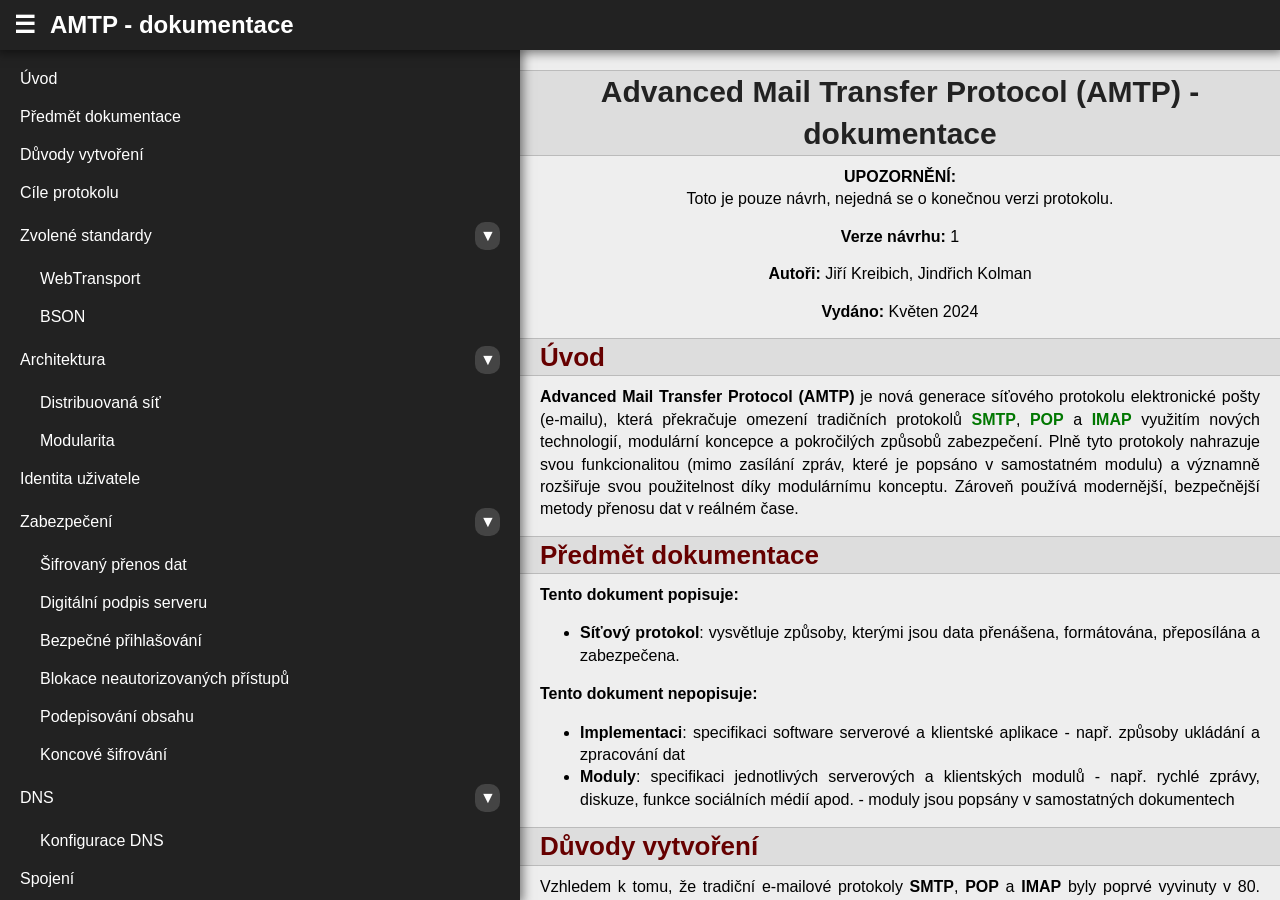
==== commit 449b5498: "Authors" ====
--- a/AMTP-CZ/index.html
+++ b/AMTP-CZ/index.html
@@ -18,8 +18,9 @@
    <a name="top"></a><h1 class="center">Advanced Mail Transfer Protocol (AMTP) - dokumentace</h1>
    <div class="center">
     <div><span class="bold center">UPOZORNĚNÍ:</span><br /><span>Toto je pouze návrh, nejedná se o konečnou verzi protokolu.</span></div>
-    <div><span class="bold">Verze návrhu: </span><span>1</span></div>
-    <div><span class="bold">Vydáno: </span><span>Květen 2024</span></div>
+    <div><span class="bold">Verze návrhu: </span>1</div>
+    <div><span class="bold">Autoři: </span>Jiří Kreibich, Jindřich Kolman</div>
+    <div><span class="bold">Vydáno: </span>Květen 2024</div>
    </div>
    <a name="about"></a><h2>Úvod</h2>
    <div><span class="bold">Advanced Mail Transfer Protocol (AMTP)</span> je nová generace síťového protokolu elektronické pošty (e-mailu), která překračuje omezení tradičních protokolů <a href="https://cs.wikipedia.org/wiki/Simple_Mail_Transfer_Protocol" target="_blank">SMTP</a>, <a href="https://cs.wikipedia.org/wiki/Post_Office_Protocol" target="_blank">POP</a> a <a href="https://cs.wikipedia.org/wiki/Internet_Message_Access_Protocol" target="_blank">IMAP</a> využitím nových technologií, modulární koncepce a pokročilých způsobů zabezpečení. Plně tyto protokoly nahrazuje svou funkcionalitou (mimo zasílání zpráv, které je popsáno v samostatném modulu) a významně rozšiřuje svou použitelnost díky modulárnímu konceptu. Zároveň používá modernější, bezpečnější metody přenosu dat v reálném čase.</div>
@@ -64,9 +65,9 @@
    </ul>
    <div class="bold">Nové koncepty v AMTP:</div>
    <ul class="spacelist">
-    <li><span class="bold">Komunikace v reálném čase</span>: Tento přístup, díky technologiím jako je <a href="https://www.w3.org/TR/webtransport/" target="_blank">WebTransport</a>, umožňuje uživatelům pohodlněji vést konverzace, rychleji reagovat na zprávy a využívat řadu dalších funkcionalit, kde je okamžitá komunikace nezbytná (např. videohovory, sdílení obrazovky, přenos velkých souborů apod.) a to navíc paralelně díky vícekanálové komunikaci. Tím jsou sníženy latence a zvýšena propustnost při přenosu dat.</li>
+    <li><span class="bold">Komunikace v reálném čase</span>: Tento přístup, díky technologiím jako je <a href="https://www.w3.org/TR/webtransport/" target="_blank">WebTransport</a>, umožňuje uživatelům pohodlněji vést konverzace, rychleji reagovat na zprávy a využívat řadu dalších funkcionalit, kde je okamžitá komunikace nezbytná (např. online hry, videohovory, sdílení obrazovky apod.) a to navíc paralelně díky vícekanálové komunikaci. Tím jsou sníženy latence a zvýšena propustnost při přenosu dat.</li>
     <li><span class="bold">Bezpečná komunikace</span>: Protokol klade velký důraz na zabezpečenou komunikaci a tím chrání soukromí uživatelů na více vrstvách. Díky tomu jsou minimalizována rizika spojená s únikem dat, znemožněny odposlechy a další formy kybernetických útoků.</li>
-    <li><span class="bold">Rozšiřitelnost</span>: Protokol umožňuje snadno vytvářet rozšíření o různé funkcionality díky modulárnímu konceptu, ať už jde o vytváření jednoduchých jednoúčelových aplikací (např. zasílání zpráv z <a href="https://cs.wikipedia.org/wiki/Internet_v%C4%9Bc%C3%AD" target="_blank">IoT zařízení</a> uživateli) až po multifunkční <a href="https://en.wikipedia.org/wiki/Super-app" target="_blank">super-aplikace</a> s četnou řadou funkcionalit (např. zasílání rychlých zpráv, funkce sociálních médií, e-commerce, přenosy velkých souborů, přenos dat v online hrách apod.).</li>
+    <li><span class="bold">Rozšiřitelnost</span>: Protokol umožňuje snadno vytvářet rozšíření o různé funkcionality díky modulárnímu konceptu, ať už jde o vytváření jednoduchých jednoúčelových aplikací (např. zasílání zpráv z <a href="https://cs.wikipedia.org/wiki/Internet_v%C4%9Bc%C3%AD" target="_blank">IoT zařízení</a> uživateli) až po multifunkční <a href="https://en.wikipedia.org/wiki/Super-app" target="_blank">super-aplikace</a> s četnou řadou funkcionalit (např. zasílání rychlých zpráv, funkce sociálních médií, e-commerce, přenosy velkých souborů, online hry apod.).</li>
     <li><span class="bold">Strukturovaná data</span>: Přenášená data jsou sestavena strukturovaně ve formátu <a href="https://en.wikipedia.org/wiki/BSON" target="_blank">BSON</a>, který je snadno převeditelný na strojově i lidsky čitelný formát <a href="https://cs.wikipedia.org/wiki/JSON" target="_blank">JSON</a> a navíc poskytuje výhody efektivity binárního formátu. To umožňuje, aby data byla snadno přístupná a zpracovatelná.</li>
    </ul>
    <a name="standards"></a><h2>Zvolené standardy</h2>
@@ -113,7 +114,7 @@
     <li><span class="bold">Geografický výběr poskytovatele</span>: Distribuce serverů geograficky blíže k uživatelům může výrazně zlepšit rychlost odezvy, což zkvalitňuje uživatelskou zkušenost při komunikaci a přenosu dat. Taktéž umožňuje vybrat si poskytovatele, který lépe vyhovuje lokálním potřebám, jako je podpora ve stejném jazyce, možnost osobního kontaktu apod. To zvyšuje komfort, spokojenost a posiluje důvěru uživatelů v poskytované služby.</li>
     <li><span class="bold">Místní přizpůsobení</span>: Distribuované sítě umožňují lokálním poskytovatelům služby se lépe přizpůsobit specifickým regionálním požadavkům uživatelů a nutnost dodržovat pouze lokální právní normy a nebýt tak svázán dodržováním regulací a norem z celého světa tak, jak je to u centralizovaných globálních služeb.</li>
     <li><span class="bold">Podpora pro inovace</span>: Distribuovaná síťová architektura umožňuje experimentování a inovace na jednotlivých uzlech bez rizika narušení celého systému. To může sloužit jako testovací prostor pro nové technologie a modely před jejich širším nasazením.</li>
-    <li><span class="bold">Bezpečnost</span>: Útoky zaměřené na jednotlivé uzly nemají vliv na celou síť. Distribuovaná struktura komplikuje útočníkům snahu ovlivnit celý systém. Nežádoucí ovlivnění více uzlů v síti zvyšuje složitost a náklady na potenciální útoky.</li>
+    <li><span class="bold">Bezpečnost</span>: Útoky zaměřené na jednotlivé uzly nemají vliv na celou síť. Distribuovaná struktura komplikuje útočníkům snahu ovlivnit celý systém. Množství uzlů v síti zvyšuje složitost a náklady na potenciální útoky.</li>
     <li><span class="bold">Ochrana soukromí</span>: Distribuovaná síťová architektura může přispět k lepší ochraně soukromí uživatelů tím, že data menších poskytovatelů nejsou uchovávána a zpracovávána velkými korporacemi, které mohou mít tendence velké množství dat uživatelů různými způsoby zpracovávat nebo sdílet pro různé účely (reklamní, trénink AI, předávání citlivých dat vládám apod.)</li>
    </ul>
    <a name="architecture-modularity"></a><h3>Modularita</h3>
@@ -123,15 +124,15 @@
     <li><span class="bold">Moduly</span>: Zajišťují funkcionality serveru (např. zasílání rychlých zpráv, diskuzní fórum, blogy apod.). Každá serverová i klientská aplikace může využívat vlastní sadu modulů.</li>
    </ul>
    <div></div>
-   <div>Po spojení klienta nebo cizího serveru s vlastním serverem je možné komunikovat buď napřímo s <span class="bold">jádrem</span> nebo s jednotlivými <span class="bold">moduly</span>. Na základě struktury příkazu, který je zaslán po síti, server určí, zda se jedná o příkaz, který má být zpracován jádrem nebo moduly. Pokud je určen příkaz modulu a modul ho zpracuje, vrátí odpověď jádru a jádro ho následně předá zpět připojenému klientovi nebo cizímu serveru, pro které je určen.</div>
+   <div>Po spojení se serverem je možné komunikovat buď přímo s <span class="bold">jádrem</span> nebo s jednotlivými <span class="bold">moduly</span>. Na základě struktury příkazu, který je zaslán po síti, server určí, zda se jedná o příkaz, který má být zpracován jádrem nebo moduly. Pokud je příkaz určen modulu a modul ho zpracuje, vrátí odpověď jádru a jádro ho následně předá zpět připojenému klientovi nebo cizímu serveru, pro které je odpověd určen.</div>
    <div>Způsob komunikace serverového jádra s moduly není standardizován touto dokumentací, každá softwarová implementace může mít vlastní řešení (například výměna dat uvnitř aplikace, externě běžící služby propojené unixovými sockety, síťové spojení přes <span class="bold">WebTransport</span> apod.). V rámci tohoto protokolu jsou pouze popsány struktury dat v <span class="bold">BSON</span> formátu, které se používají při komunikaci mezi jádrem a serverem.</div>
    <div><span class="bold">Modulární koncept architektury</span> protokolu poskytuje několik klíčových výhod:</div>
    <ul class="spacelist">
-    <li><span class="bold">Přizpůsobení</span>: Díky modulární struktuře mohou provozovatelé serverů snadno vybírat specifické funkcionality dle svých potřeb nebo potřeb jejich uživatelů. Správci či uživatelé mohou vybrat pouze ty moduly, které potřebují, což umožňuje vytvořit řešení šité na míru bez zbytečného nadbytečného software. Například školy či firmy mohou využívat jiné moduly, než domácí uživatelé apod.</li>
+    <li><span class="bold">Přizpůsobení</span>: Díky modulární struktuře mohou provozovatelé serverů snadno vybírat specifické funkcionality dle svých potřeb nebo potřeb jejich uživatelů. Správci či uživatelé mohou vybrat pouze ty moduly, které potřebují, což umožňuje vytvořit řešení šité na míru bez nadbytečného software. Například školy či firmy mohou využívat jiné moduly, než domácí uživatelé apod.</li>
     <li><span class="bold">Rychlý a snadný vývoj</span>: Modulární architektura umožňuje různým vývojovým týmům pracovat nezávisle na sobě na různých modulech, což zrychluje celkový vývoj systému, usnadňuje správu kódu a zvyšuje přehlednost v kódu. To je zvláště užitečné ve velkých projektech. Taktéž to šetří čas tím, že nemusí vytvářet celý systém od základu, ale jen specifické funkcionality.</li>
-    <li><span class="bold">Snadná údržba a aktualizace</span>: Moduly lze nezávisle na sobě aktualizovat a vylepšovat. Takovéto aktualizace jednotlivých modulů mohou proběhnout bez přerušení zbylé části systému nebo nutnosti celý systém překompilovat či restartovat. To zároveň přináší i dlouhodobou životnost a udržitelnost systému tím, že usnadní integraci nových funkcionalit.</li>
+    <li><span class="bold">Snadná údržba a aktualizace</span>: Moduly lze nezávisle na sobě aktualizovat a vylepšovat. Takovéto aktualizace jednotlivých modulů mohou proběhnout bez přerušení funkce zbylé části systému, připadně nutnosti celý systém překompilovat či restartovat. To zároveň přináší i dlouhodobou životnost a udržitelnost systému tím, že usnadní integraci nových funkcionalit.</li>
     <li><span class="bold">Testování</span>: Každý modul lze testovat samostatně, což zjednodušuje proces odstranění chyb a zvyšuje celkovou kvalitu software. Integrace nových funkcionalit je také snazší a méně náchylná k chybám, jelikož se jednotlivé moduly testují nezávisle.</li>
-    <li><span class="bold">Odolnost proti chybám</span>: V případě, že jeden z modulů selže, neovlivní to fungování ostatních částí systému, což přispívá k vyšší stabilitě, odolnosti a omezení rizik spojených s narušením celého systému.</li>
+    <li><span class="bold">Odolnost proti chybám</span>: V případě, že jeden z modulů selže, neovlivní to fungování ostatních částí systému, což přispívá k vyšší stabilitě, odolnosti.</li>
     <li><span class="bold">Bezpečnost</span>: Každému modulu lze udělit různá omezená práva v rámci operačního systému, což zajišťuje zvýšenou bezpečnost celého systému.</li>
     <li><span class="bold">Multiverzování</span>: V rámci jednoho serveru může běžet stejný modul ve více verzích najednou. To umožňuje serveru být kompatibilní pro nové i starší verze klientských aplikací.</li>
     <li><span class="bold">Interoperabilita</span>: Moduly mohou být navrženy tak, aby mohly komunikovat a spolupracovat mezi sebou a také s různými dalšími externími zdroji, se kterými taktéž mohou sdílet data.</li>
@@ -155,7 +156,7 @@
      <li><span class="bold">Doménová část</span>: určuje doménu, ke které má užívací právo provozovatel serveru (každý AMTP server může spravovat libovolné množství domén). Doménová jména mohou obsahovat znaky dle aktuálních standardů pro domény (definované v <a href="https://www.rfc-editor.org/rfc/rfc5890.html" target="_blank">RFC 5890</a>, <a href="https://www.rfc-editor.org/rfc/rfc5891.html" target="_blank">RFC 5891</a>, <a href="https://www.rfc-editor.org/rfc/rfc5892.html" target="_blank">RFC 5892</a> a <a href="https://www.rfc-editor.org/rfc/rfc5893.html" target="_blank">RFC 5893</a>.</li>
     </ul>
     <li><span class="bold">Viditelné jméno</span>: V rámci <span class="bold">AMTP</span> se již <span class="bold">nepoužívá</span> formát zápisu s viditelným jménem, který je známý z původních e-mailových protokolů (např.: "<span class="bold">John Doe &lt;john.doe@example.com&gt;</span>").</li>
-    <li><span class="bold">Účel identity</span>: Narozdíl od původních e-mailových protokolů, <span class="bold">AMTP</span> nedefinuje, co uživatelský účet reprezentuje (např. poštovní schránku, alias pro přeposílání pošty apod.). To je plně v režii modulů (např. modul pro rychlé zprávy).</li>
+    <li><span class="bold">Účel identity</span>: Narozdíl od původních e-mailových protokolů, <span class="bold">AMTP</span> nedefinuje, co identita reprezentuje (např. poštovní schránku, alias pro přeposílání pošty apod.). To je plně v režii modulů (např. modul pro rychlé zprávy).</li>
     <li><span class="bold">Profilové informace</span>: Uživatelský účet v protokolovém jádru neobsahuje žádné další profilové informace (např. jméno, příjmení, pohlaví, datum narození, fotografie apod.). Tyto informace jsou plně v kompetenci modulů, kde mohou být reprezentovány v podobě uživatelských profilů. Tento přístup dává modulům svobodu v rozhodnutí, zda každý uživatelský účet bude reprezentovat jen jeden a nebo více uživatelských profilů, tzn. přihlášením k jednomu uživatelskému účtu se může uživatel dostat k několika svým profilům). Taktéž tento přístup zajišťuje možnost nezveřejňovat adresu uživatelského účtu, pokud moduly budou zobrazovat jiný typ identifikace v profilech.</li>
    </ul>
    <div><span class="bold">Správcovské účty</span> mají pouze uživatelské jméno bez domény. Platí pro ně stejná pravidla, jako pro lokální část uživatelských účtů.</div>
@@ -167,7 +168,7 @@
    <div>Zároveň je vyžadován platný certifikát, vydaný certifikační autoritou (např. <a href="https://cs.wikipedia.org/wiki/Let%27s_Encrypt" target="_blank">Let's Encrypt</a>). Spojení s certifikátem s vlastním podpisem (bez certifikační autority) není povoleno (jak pro spojení <span class="bold">klient-server</span>, tak i pro <span class="bold">server-server</span>), protože u nich nelze ověřit identitu (může je vydat kdokoliv), proto je nutné si takový certifikát nechat vystavit od certifikační autority a používat ho pro ověření identity serveru.</div>
    <a name="security-dkey"></a><h3>Digitální podpis serveru</h3>
    <div><span class="bold">Digitální podpis serveru</span> slouží k ověření, zda server, ke kterému se klient či jiný server připojuje, je opravdu ten, za který se vydává. Toto je bezpečnostní mechanismus, který zabraňuje útokům, jako je např. <a href="https://cs.wikipedia.org/wiki/IP_spoofing" target="_blank">IP spoofing</a>.</div>
-   <div>Po nainstalování každého serveru se vygeneruje <span class="bold">soukromý klíč</span> a z něj odvozený <span class="bold">veřejný klíč</span> algoritmem, který podporují ostatní serverové i klientské aplikace. <span class="bold">Soukromý klíč</span> zůstává bezpečně uložen na serveru. <span class="bold">Veřejný klíč</span> společně s identifikací šifrovacího algoritmu se uloží do <span class="bold">DNS</span> do <span class="bold">TXT</span> záznamu <span class="bold">AMTP-PUBKEY</span>.</div>
+   <div>Po nainstalování každého serveru se vygeneruje <span class="bold">soukromý</span> a <span class="bold">veřejný</span> klíč pro algoritmus, který podporují ostatní serverové i klientské aplikace. <span class="bold">Soukromý klíč</span> zůstává bezpečně uložen na serveru. <span class="bold">Veřejný klíč</span> společně s identifikací šifrovacího algoritmu se uloží do <span class="bold">DNS</span> do <span class="bold">TXT</span> záznamu <span class="bold">AMTP-PUBKEY</span>.</div>
    <div>Ihned po navázání spojení vlastního serveru či klienta s protějším serverem, se zašle dotaz protějšímu serveru se žádostí o podepsání námi náhodně vygenerovaného řetězce. Protější server podepíše tento řetězec svým <span class="bold">soukromým klíčem</span> a odešle ho zpět. Náš server nebo klient odešle následně dotaz do <span class="bold">DNS</span> pro získání <span class="bold">TXT</span> záznamu <span class="bold">ATMP-PUBKEY</span> uvedený k protějšímu serveru a tím získá  jeho <span class="bold">veřejný klíč</span>. Náš server či klient následně ověří zda podepsaný řetězec odpovídá <span class="bold">veřejnému klíči</span> získanému z <span class="bold">DNS</span>. Pokud je podpis platný, nadále se komunikuje s protějším serverem, v opačném případě je ukončeno spojení.</div>
    <div>V případě spojení <span class="bold">server-server</span> se také provede stejné ověření z opačné strany (protější server si ověří náš server).</div>
    <div class="center"><img src="img/AMTP-dkey-CZ.png" alt="Digitální podpis serveru" /></div>
@@ -189,7 +190,7 @@
     <li>Server porovná rozšifrovaný řetězec s původně vygenerovaným řetězcem. Pokud se tyto dva řetězce shodují, je uživatel či správce přihlášen. V případě uživatelů (nikoliv správců) je zároveň i vydán token relace. Token relace by měl být taktéž časově omezen (dobu platnosti si určí server, doporučená doba platnosti je v rámci několika jednotek až desítek dní). Tokeny relace je možné i ručně odstranit. Správci nepotřebují token relace, jelikož se přihlašují jen na krátkou dobu (po dobu spojení se serverem).</li>
    </ul>
    <div>Tato metoda ověřování využívá výhody asymetrického šifrování k ochraně uživatelských dat a zajišťuje, že citlivé informace, jako jsou <span class="bold">soukromé klíče</span>, zůstanou chráněny v rámci koncových zařízení uživatelů. Tento přístup zvyšuje bezpečnost a je v souladu s osvědčenými postupy pro bezpečnou komunikaci v moderních aplikacích.</div>
-   <div>Ověření uživatele pomocí soukromého klíče může být rozšířeno i ověřením hesla (standardně nepovinné, server si povinnost hesla může vynutit), které je zasláno při registraci v zahashované formě (výběr hashovacího algoritmu je v kompetenci serverové a klientské aplikace). Tímto se docílí dodatečného zabezpečení pro případ, kdyby byl soukromý klíč zkompromitován.</div>
+   <div>Ověření uživatele pomocí soukromého klíče může být rozšířeno o ověření hesla (standardně nepovinné, server si povinnost hesla může vynutit), které je zasláno při registraci v zahashované formě (výběr hashovacího algoritmu je v kompetenci serverové a klientské aplikace). Tímto se docílí dodatečného zabezpečení pro případ, kdyby byl soukromý klíč zkompromitován.</div>
    <div class="center"><img src="img/AMTP-login-CZ.png" alt="Bezpečné přihlašování" /></div>
    <a name="security-block"></a><h3>Blokace neautorizovaných přístupů</h3>
    <div>Protokol počítá s obranými strategiemi, které mohou být implementovány v serverové aplikaci, které zajišťují ochranu systému před opakovanými pokusy o neautorizovaný přístup jak ze strany klientů, tak ze strany cizích serverů. Tyto strategie představují mechanismus, jak se bránit <a href="https://cs.wikipedia.org/wiki/%C3%9Atok_hrubou_silou" target="_blank">útokům hrubou silou</a> a to v následujících oblastech:</div>
@@ -533,7 +534,7 @@
       <td>Veřejný klíč, kterým byl řetězec zašifrován</td>
      </tr>
      <tr>
-      <td>public_key_algorithm</td>
+      <td>encryption_algorithm</td>
       <td>string</td>
       <td class="center">✔</td>
       <td>Identifikace algoritmu, kterým byl řetězec zašifrován</td>
@@ -592,7 +593,7 @@
  "data": {
   "encrypted_string": "1A2B3C4D5E6F1A2B3C4D5E6F1A2B3C4D5E6F1A2B3C4D5E6F1A2B3C4D5E6F1A2B3C4D5E6F1A2B3C4D5E6F1A2B3C4D5E6F1A2B",
   "public_key": "1234567890ABCDEF1234567890ABCDEF1234567890ABCDEF1234567890ABCDEF",
-  "public_key_algorithm": "rsa4096oaep"
+  "encryption_algorithm": "rsa4096oaep"
  }
 }
 </pre>
@@ -823,7 +824,7 @@
       <td>Veřejný klíč, kterým byl řetězec zašifrován</td>
      </tr>
      <tr>
-      <td>public_key_algorithm</td>
+      <td>encryption_algorithm</td>
       <td>string</td>
       <td class="center">✔</td>
       <td>Identifikace algoritmu, kterým byl řetězec zašifrován</td>
@@ -877,7 +878,7 @@
   "data": {
    "encrypted_string": "1A2B3C4D5E6F1A2B3C4D5E6F1A2B3C4D5E6F1A2B3C4D5E6F1A2B3C4D5E6F1A2B3C4D5E6F1A2B3C4D5E6F1A2B3C4D5E6F1A2B",
    "public_key": "1234567890ABCDEF1234567890ABCDEF1234567890ABCDEF1234567890ABCDEF",
-   "public_key_algorithm": "rsa4096oaep"
+   "encryption_algorithm": "rsa4096oaep"
   }
  }
 </pre>
@@ -915,12 +916,6 @@
       <td>string</td>
       <td class="center">✔</td>
       <td>Nový veřejný klíč</td>
-     </tr>
-     <tr>
-      <td>new_public_key_algorithm</td>
-      <td>string</td>
-      <td class="center">✔</td>
-      <td>Identifikace algoritmu pro veřejný klíč</td>
      </tr>
     </table>
    </div>
@@ -961,8 +956,8 @@
      </tr>
      <tr>
       <td class="center">3</td>
-      <td>Encryption algorithm of the new public key is missing</td>
-      <td>Šifrovací algoritmus nového veřejného klíče chybí</td>
+      <td>Invalid public key format</td>
+      <td>Server nepodporuje formát veřejného klíče</td>
      </tr>
      <tr>
       <td class="center">4</td>
@@ -974,11 +969,6 @@
       <td>Wrong decrypted string</td>
       <td>Nesprávně rozšifrovaný řetězec</td>
      </tr>
-     <tr>
-      <td class="center">6</td>
-      <td>Unsupported encryption algorithm</td>
-      <td>Server nepodporuje šifrovací algoritmus nového veřejného klíče</td>
-     </tr>
     </table>
    </div>
    <div class="bold">Příklad požadavku od klienta:</div>
@@ -987,8 +977,7 @@
  "command": "admin_setpubkey_response",
  "params": {
   "decrypted_string": "abcdefghijklmnopqrstuvwxyz1234567890abcd",
-  "new_public_key": "1234567890ABCDEF1234567890ABCDEF1234567890ABCDEF1234567890ABCDEF",
-  "new_public_key_algorithm": "rsa4096oaep"
+  "new_public_key": "1234567890ABCDEF1234567890ABCDEF1234567890ABCDEF1234567890ABCDEF"
  }
 }
 </pre>
@@ -1060,7 +1049,7 @@
       <td>Veřejný klíč, kterým byl řetězec zašifrován</td>
      </tr>
      <tr>
-      <td>public_key_algorithm</td>
+      <td>encryption_algorithm</td>
       <td>string</td>
       <td class="center">✔</td>
       <td>Identifikace algoritmu, kterým byl řetězec zašifrován</td>
@@ -1114,7 +1103,7 @@
   "data": {
    "encrypted_string": "1A2B3C4D5E6F1A2B3C4D5E6F1A2B3C4D5E6F1A2B3C4D5E6F1A2B3C4D5E6F1A2B3C4D5E6F1A2B3C4D5E6F1A2B3C4D5E6F1A2B",
    "public_key": "1234567890ABCDEF1234567890ABCDEF1234567890ABCDEF1234567890ABCDEF",
-   "public_key_algorithm": "rsa4096oaep"
+   "encryption_algorithm": "rsa4096oaep"
   }
  }
 </pre>
@@ -1320,11 +1309,6 @@
       <td>public_key</td>
       <td>string</td>
       <td>Veřejný klíč správce pro přihlášení</td>
-     </tr>
-     <tr>
-      <td>public_key_algorithm</td>
-      <td>string</td>
-      <td>Šifrovací algoritmus veřejného klíče</td>
      </tr>
      <tr>
       <td>created</td>
@@ -1367,20 +1351,17 @@
    {
     "id": 51,
     "name": "admin51",
-    "public_key": "1234567890ABCDEF1234567890ABCDEF1234567890ABCDEF1234567890ABCDEF",
-    "public_key_algorithm": "rsa4096oaep"
+    "public_key": "1234567890ABCDEF1234567890ABCDEF1234567890ABCDEF1234567890ABCDEF"
     "created": "2024-01-01T00:00:00Z",
    }, {
     "id": 52,
     "name": "admin52",
-    "public_key": "1234567890ABCDEF1234567890ABCDEF1234567890ABCDEF1234567890ABCDEF",
-    "public_key_algorithm": "rsa4096oaep"
+    "public_key": "1234567890ABCDEF1234567890ABCDEF1234567890ABCDEF1234567890ABCDEF"
     "created": "2024-01-02T00:00:00Z",
    }, {
     "id": 53,
     "name": "admin53",
-    "public_key": "1234567890ABCDEF1234567890ABCDEF1234567890ABCDEF1234567890ABCDEF",
-    "public_key_algorithm": "rsa4096oaep"
+    "public_key": "1234567890ABCDEF1234567890ABCDEF1234567890ABCDEF1234567890ABCDEF"
     "created": "2024-01-03T00:00:00Z",
    }
   ]
@@ -1424,12 +1405,6 @@
       <td>Veřejný klíč pro přihlášení</td>
      </tr>
      <tr>
-      <td>public_key_algorithm</td>
-      <td>string</td>
-      <td class="center">✔</td>
-      <td>Algoritmus veřejného klíče pro přihlášení</td>
-     </tr>
-     <tr>
       <td>password_hash</td>
       <td>string</td>
       <td class="center">❌</td>
@@ -1480,8 +1455,8 @@
      </tr>
      <tr>
       <td class="center">3</td>
-      <td>Encryption algorithm of public key is missing</td>
-      <td>Šifrovací algoritmus veřejného klíče nebyl vyplněn</td>
+      <td>Invalid public key format</td>
+      <td>Server nepodporuje formát veřejného klíče</td>
      </tr>
      <tr>
       <td class="center">4</td>
@@ -1497,11 +1472,6 @@
       <td class="center">6</td>
       <td>Wrong admin name format</td>
       <td>Přihlašovací jméno správce smí obsahovat jen písmena anglické abecedy, čísla a speciální znaky (tečku, podtržítko a pomlčku). Speciální znaky nesmí být na začátku nebo konci přihlašovacího jména a následovat po sobě. Maximální délka je 64 znaků.</td>
-     </tr>
-     <tr>
-      <td class="center">7</td>
-      <td>Unsupported public key encryption algorithm</td>
-      <td>Šifrovací algoritmus veřejného klíče není podporován serverem</td>
      </tr>
      <tr>
       <td class="center">8</td>
@@ -1517,7 +1487,6 @@
  "params": {
   "name": "admin",
   "public_key": "1234567890ABCDEF1234567890ABCDEF1234567890ABCDEF1234567890ABCDEF",
-  "public_key_algorithm": "rsa4096oaep",
   "password_hash": "$argon2id$v=19$m=12,t=3,p=1$Ym9lOGY4Z2JpNGcwMDAwMA$/tlnuG0YNErs5KviawcLcg",
   "password_hash_algorithm": "argon2id"
  }
@@ -2228,11 +2197,6 @@
       <td>Veřejný klíč uživatele pro přihlášení</td>
      </tr>
      <tr>
-      <td>public_key_algorithm</td>
-      <td>string</td>
-      <td>Šifrovací algoritmus veřejného klíče uživatele pro přihlášení</td>
-     </tr>
-     <tr>
       <td>password_hash</td>
       <td>string</td>
       <td>Hash hesla uživatele</td>
@@ -2290,7 +2254,6 @@
     "id": 51,
     "name": "alice",
     "public_key": "1234567890ABCDEF1234567890ABCDEF1234567890ABCDEF1234567890ABCDEF",
-    "public_key_algorithm": "rsa4096oaep",
     "password_hash": "$argon2id$v=19$m=12,t=3,p=1$Ym9lOGY4Z2JpNGcwMDAwMA$/tlnuG0YNErs5KviawcLcg",
     "password_hash_algorithm": "argon2id",
     "created":"2024-01-01T00:00:00Z"
@@ -2298,7 +2261,6 @@
     "id": 52,
     "name": "bob",
     "public_key": "1234567890ABCDEF1234567890ABCDEF1234567890ABCDEF1234567890ABCDEF",
-    "public_key_algorithm": "rsa4096oaep",
     "password_hash": "$argon2id$v=19$m=12,t=3,p=1$Ym9lOGY4Z2JpNGcwMDAwMA$/tlnuG0YNErs5KviawcLcg",
     "password_hash_algorithm": "argon2id",
     "created": "2024-01-02T00:00:00Z"
@@ -2306,7 +2268,6 @@
     "id": 53,
     "name": "charlie",
     "public_key": "1234567890ABCDEF1234567890ABCDEF1234567890ABCDEF1234567890ABCDEF",
-    "public_key_algorithm": "rsa4096oaep",
     "password_hash": "$argon2id$v=19$m=12,t=3,p=1$Ym9lOGY4Z2JpNGcwMDAwMA$/tlnuG0YNErs5KviawcLcg",
     "password_hash_algorithm": "argon2id",
     "created": "2024-01-03T00:00:00Z"
@@ -2358,12 +2319,6 @@
       <td>Veřejný klíč pro přihlášení uživatele</td>
      </tr>
      <tr>
-      <td>public_key_algorithm</td>
-      <td>string</td>
-      <td class="center">✔</td>
-      <td>Šifrovací algoritmus veřejného klíče pro přihlášení uživatele</td>
-     </tr>
-     <tr>
       <td>password_hash</td>
       <td>string</td>
       <td class="center">❌</td>
@@ -2462,7 +2417,6 @@
   "name": "alice",
   "id_domain": 1,
   "public_key": "1234567890ABCDEF1234567890ABCDEF1234567890ABCDEF1234567890ABCDEF",
-  "public_key_algorithm": "rsa4096oaep",
   "password_hash": "$argon2id$v=19$m=12,t=3,p=1$Ym9lOGY4Z2JpNGcwMDAwMA$/tlnuG0YNErs5KviawcLcg",
   "password_hash_algorithm": "argon2id"
  }
@@ -2522,12 +2476,6 @@
       <td>string</td>
       <td class="center">❌</td>
       <td>Veřejný klíč pro přihlášení uživatele</td>
-     </tr>
-     <tr>
-      <td>public_key_algorithm</td>
-      <td>string</td>
-      <td class="center">❌</td>
-      <td>Šifrovací algoritmus veřejného klíče pro přihlášení uživatele</td>
      </tr>
      <tr>
       <td>password_hash</td>
@@ -2609,7 +2557,6 @@
   "name": "alice",
   "id_domain": 1,
   "public_key": "1234567890ABCDEF1234567890ABCDEF1234567890ABCDEF1234567890ABCDEF",
-  "public_key_algorithm": "rsa4096oaep",
   "password_hash": "$argon2id$v=19$m=12,t=3,p=1$Ym9lOGY4Z2JpNGcwMDAwMA$/tlnuG0YNErs5KviawcLcg",
   "password_hash_algorithm": "argon2id"
  }
@@ -3124,7 +3071,7 @@
       <td>ID záznamu uživatelského účtu nebylo vyplněno</td>
      </tr>
      <tr>
-      <td class="center">1</td>
+      <td class="center">2</td>
       <td>User account ID does not exist</td>
       <td>ID záznamu v seznamu uživatelských účtů nebylo nalezeno</td>
      </tr>
@@ -4295,7 +4242,7 @@
 }
 </pre>
    <a name="commands-c2s-user"></a><h4>Příkazy uživatele</h4>
-   <div>Všechny příkazy začínající "<span class="bold">user_</span>" jsou určeny pro uživatele. Aby bylo možné provádět tyto příkazy, musí být uživatel přihlášen (mimo příkazů pro samotné přihlášení). Pokud je přihlášení úspěšné, získá uživatel token relace, kterým se prokazuje při navázání spojení se serverem (místo přihlášení). Přihlášení tokenem je platné po dobu spojení, token se tedy neodesílá v každém uživatelském příkazu.</div>
+   <div>Všechny příkazy začínající "<span class="bold">user_</span>" jsou určeny pro uživatele. Aby bylo možné provádět tyto příkazy, musí být uživatel přihlášen (mimo příkazů pro samotné přihlášení, ověření pomocí tokenu relace nebo registraci uživatelského účtu). Pokud je přihlášení úspěšné, získá uživatel token relace, kterým se prokazuje při navázání spojení se serverem (místo přihlášení). Přihlášení tokenem je platné po dobu spojení, token se tedy neodesílá v každém uživatelském příkazu.</div>
    <a name="commands-c2s-user-registration"></a><h5>Registrace uživatele</h5>
    <div>Příkazy v této části dokumentace slouží k registraci uživatelských účtů přímo uživatelem. Tato funkcionalita musí být povolena na serveru.</div>
    <div class="bold">Struktura požadavku od klienta:</div>
@@ -4337,12 +4284,6 @@
       <td>string</td>
       <td class="center">✔</td>
       <td>Veřejný klíč pro přihlášení</td>
-     </tr>
-     <tr>
-      <td>public_key_algorithm</td>
-      <td>string</td>
-      <td class="center">✔</td>
-      <td>Šifrovací algoritmus veřejného klíče pro přihlášení</td>
      </tr>
      <tr>
       <td>password_hash</td>
@@ -4453,7 +4394,6 @@
   "name": "alice",
   "domain": 1,
   "public_key": "1234567890ABCDEF1234567890ABCDEF1234567890ABCDEF1234567890ABCDEF",
-  "public_key_algorithm": "rsa4096oaep",
   "password_hash": "$argon2id$v=19$m=12,t=3,p=1$Ym9lOGY4Z2JpNGcwMDAwMA$/tlnuG0YNErs5KviawcLcg",
   "password_hash_algorithm": "argon2id"
  }
@@ -4528,12 +4468,6 @@
       <td class="center">✔</td>
       <td>Veřejný klíč, kterým byl řetězec zašifrován</td>
      </tr>
-     <tr>
-      <td>public_key_algorithm</td>
-      <td>string</td>
-      <td class="center">✔</td>
-      <td>Identifikace algoritmu, kterým byl řetězec zašifrován</td>
-     </tr>
     </table>
    </div>
    <div class="bold">Chybové stavy:</div>
@@ -4588,7 +4522,6 @@
  "data": {
   "encrypted_string": "1A2B3C4D5E6F1A2B3C4D5E6F1A2B3C4D5E6F1A2B3C4D5E6F1A2B3C4D5E6F1A2B3C4D5E6F1A2B3C4D5E6F1A2B3C4D5E6F1A2B",
   "public_key": "1234567890ABCDEF1234567890ABCDEF1234567890ABCDEF1234567890ABCDEF",
-  "public_key_algorithm": "rsa4096oaep"
  }
 }
 </pre>
@@ -4905,12 +4838,6 @@
       <td class="center">✔</td>
       <td>Veřejný klíč, kterým byl řetězec zašifrován</td>
      </tr>
-     <tr>
-      <td>public_key_algorithm</td>
-      <td>string</td>
-      <td class="center">✔</td>
-      <td>Identifikace algoritmu, kterým byl řetězec zašifrován</td>
-     </tr>
     </table>
    </div>
    <div class="bold">Chybové stavy:</div>
@@ -4960,7 +4887,6 @@
  "data": {
   "encrypted_string": "1A2B3C4D5E6F1A2B3C4D5E6F1A2B3C4D5E6F1A2B3C4D5E6F1A2B3C4D5E6F1A2B3C4D5E6F1A2B3C4D5E6F1A2B3C4D5E6F1A2B",
   "public_key": "1234567890ABCDEF1234567890ABCDEF1234567890ABCDEF1234567890ABCDEF",
-  "public_key_algorithm": "rsa4096oaep"
  }
 }
 </pre>
@@ -4998,12 +4924,6 @@
       <td>string</td>
       <td class="center">✔</td>
       <td>Nový veřejný klíč</td>
-     </tr>
-     <tr>
-      <td>new_public_key_algorithm</td>
-      <td>string</td>
-      <td class="center">✔</td>
-      <td>Identifikace algoritmu pro veřejný klíč</td>
      </tr>
     </table>
    </div>
@@ -5071,7 +4991,6 @@
  "params": {
   "decrypted_string": "abcdefghijklmnopqrstuvwxyz1234567890abcd",
   "new_public_key": "1234567890ABCDEF1234567890ABCDEF1234567890ABCDEF1234567890ABCDEF",
-  "new_public_key_algorithm": "rsa4096oaep"
  }
 }
 </pre>
@@ -5142,12 +5061,6 @@
       <td class="center">✔</td>
       <td>Veřejný klíč, kterým byl řetězec zašifrován</td>
      </tr>
-     <tr>
-      <td>public_key_algorithm</td>
-      <td>string</td>
-      <td class="center">✔</td>
-      <td>Identifikace algoritmu, kterým byl řetězec zašifrován</td>
-     </tr>
     </table>
    </div>
    <div class="bold">Chybové stavy:</div>
@@ -5197,7 +5110,6 @@
  "data": {
   "encrypted_string": "1A2B3C4D5E6F1A2B3C4D5E6F1A2B3C4D5E6F1A2B3C4D5E6F1A2B3C4D5E6F1A2B3C4D5E6F1A2B3C4D5E6F1A2B3C4D5E6F1A2B",
   "public_key": "1234567890ABCDEF1234567890ABCDEF1234567890ABCDEF1234567890ABCDEF",
-  "public_key_algorithm": "rsa4096oaep"
  }
 }
 </pre>
@@ -6271,7 +6183,7 @@
  }
 }
 </pre>
-   <div>Modul si poté před zpracováním příkazu může ověřit, zda server, který příkaz odeslal, má oprávnění používat v identitách doménová jména. K tomu slouží příkazy <span class="bold">get_servers</span> a <span class="bold">verify_domain</span> mezi moduly a jádrem.</div>
+   <div>Modul si poté před zpracováním příkazu může ověřit, zda server, který příkaz odeslal, má oprávnění používat v identitách doménová jména. K tomu slouží příkazy <span class="bold">get_servers</span> a <span class="bold">verify_domain</span> mezi moduly a jádrem. Tyto příkazy jsou součástí protokolu proto, aby každý modul nemusel zbytečně implementovat vlastní řešení komunikace s DNS.</div>
    <a name="commands-modules-commands"></a><h4>Příkazy mezi jádrem a modulem</h4>
    <div>Následující příkazy poskytují modulům užitečné informace, pomocí kterých si modul může ověřit legitimnost použití identit, které modul protějšího serveru uvedl v objektu <span class="bold">data</span>.</div>
    <a name="commands-modules-commands-servers"></a><h5>Zjištění oprávněných serverů:</h5>
@@ -6498,7 +6410,7 @@
  "data": {
   "encrypted_string": "1A2B3C4D5E6F1A2B3C4D5E6F1A2B3C4D5E6F1A2B3C4D5E6F1A2B3C4D5E6F1A2B3C4D5E6F1A2B3C4D5E6F1A2B3C4D5E6F1A2B",
   "public_key": "1234567890ABCDEF1234567890ABCDEF1234567890ABCDEF1234567890ABCDEF",
-  "public_key_algorithm": "rsa4096oaep"
+  "encryption_algorithm": "rsa4096oaep"
  }
 }
 </pre>
@@ -6614,7 +6526,7 @@
  }
 }
 </pre>
-   <div class="bold">Klient protějšího získá nové zprávy:</div>
+   <div class="bold">Klient protějšího serveru získá nové zprávy:</div>
 <pre>
 {
  "module": "com.example.messages_1.0",
